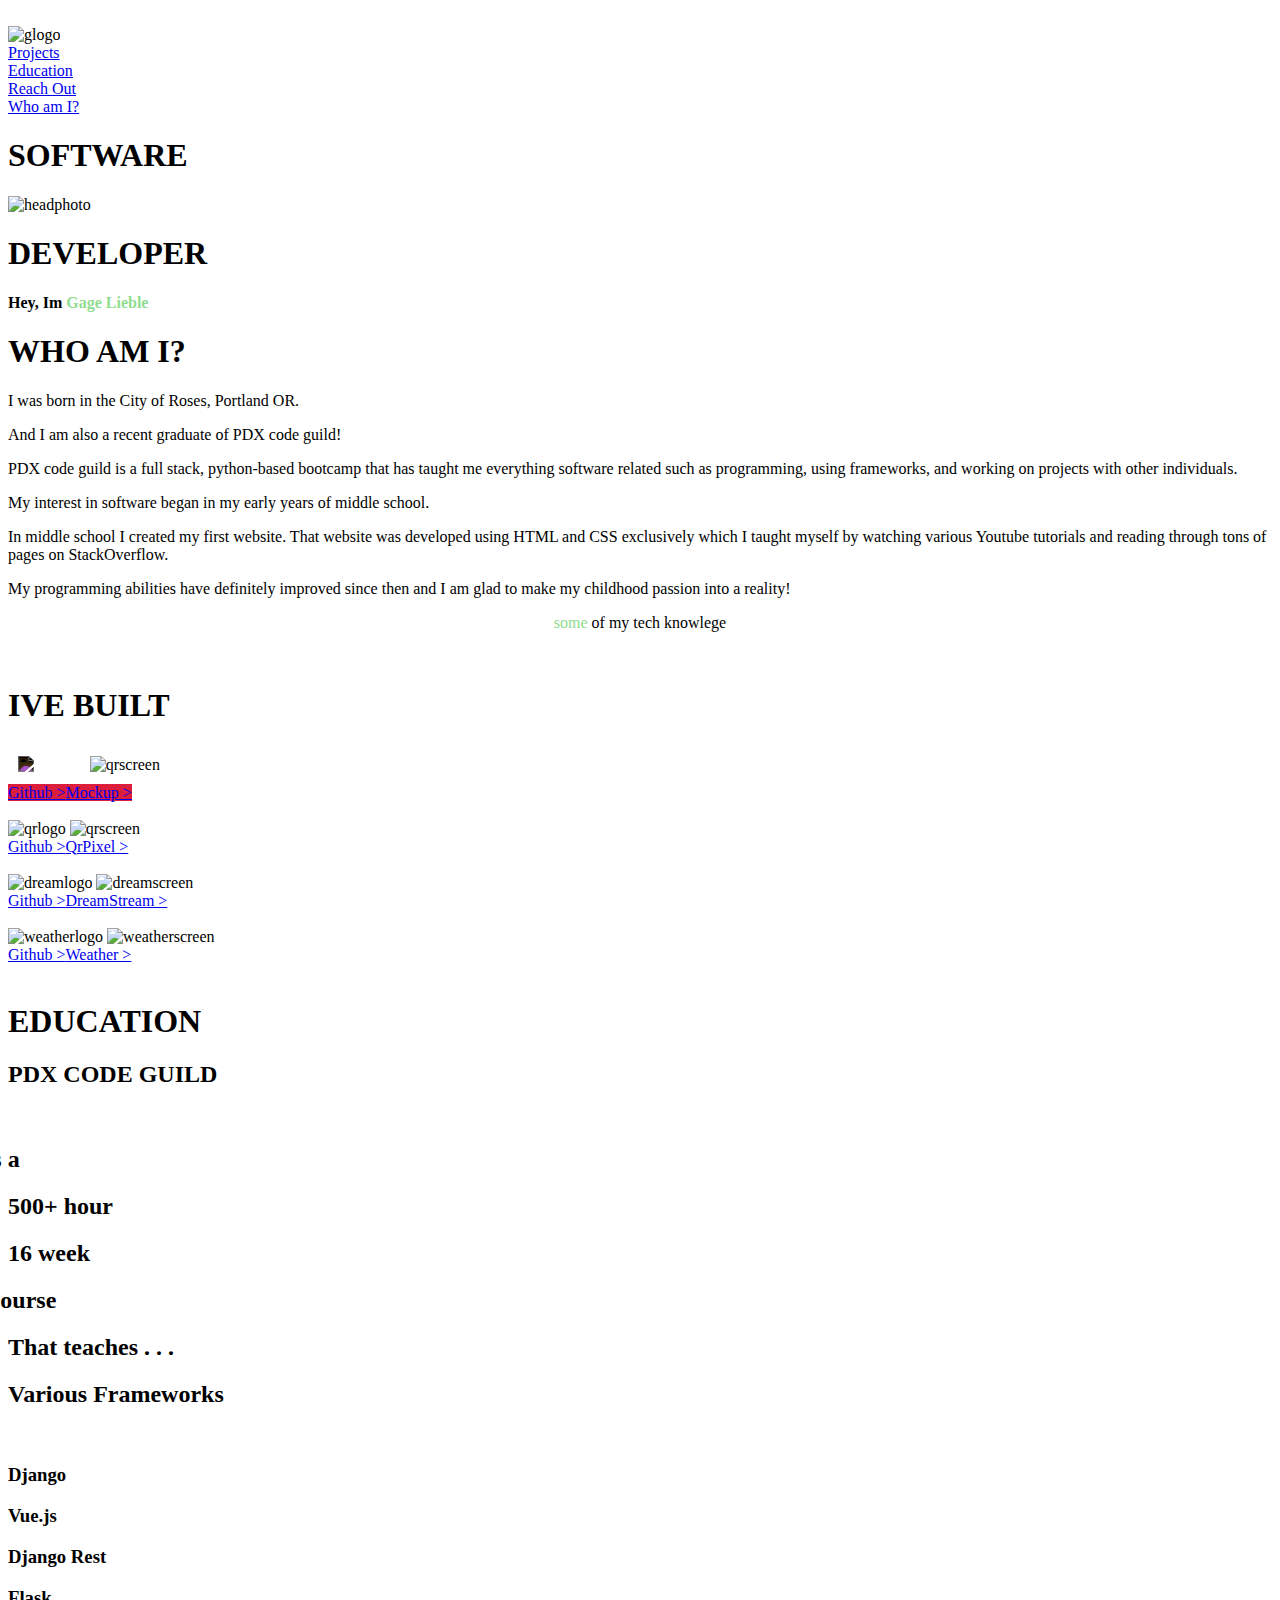
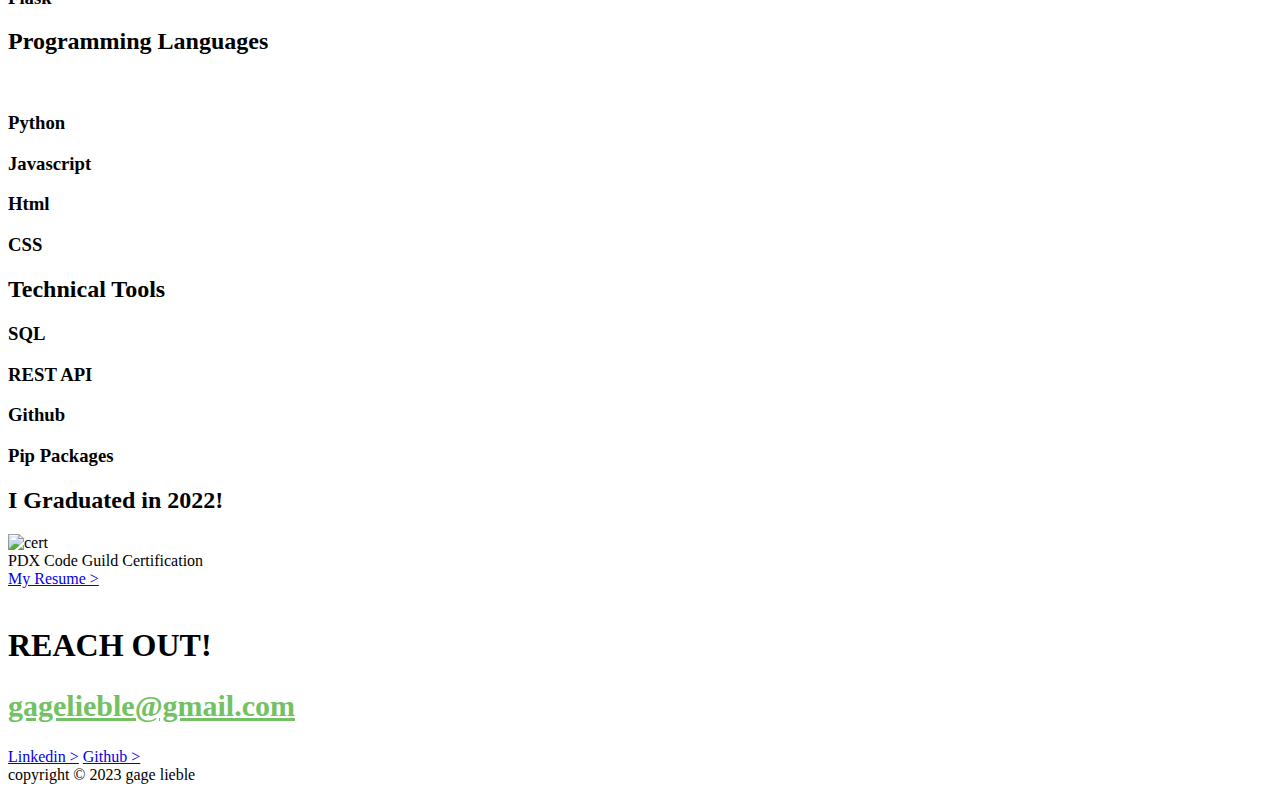
==== index.html @ 9fc354de "changed imgs" ====
<!DOCTYPE html> 
<html lang="en">

<head>
    <script async src="https://www.googletagmanager.com/gtag/js?id=G-3G9YHKMP5Y"></script>
    <script>
        window.dataLayer = window.dataLayer || [];

        function gtag() {
            dataLayer.push(arguments);
        }
        gtag('js', new Date());

        gtag('config', 'G-3G9YHKMP5Y');
    </script>
    <meta name="keywords" content="html, css, javascript, django, flask, gage lieble, pdxcodingguild, pdxcoding, portfolio, web design, web developement, full stack, front end, back end, coding, programming">
    <meta name="oj:type" content="website">
    <meta name="og:title" property="og:title" content="Gage Liebles Webdev Portfolio">
    <meta name="description" content="Hi, my name is Gage Lieble! I am a software developer that has graduated from PDX code guild which is a 400+ hour bootcamp that teaches Javascript, Django, Python, Html, and Css. With these various lanuages, I am able to create the front and back-end sections of websites.">
    <meta charset="UTF-8">
    <meta http-equiv="X-UA-Compatible" content="IE=edge">
    <meta name="viewport" content="width=device-width, initial-scale=1.0">
    <title>Gage Lieble</title>
    <link rel="stylesheet" href="./static/portfolio/css/style.css">
    <script defer src="./static/portfolio/js/main.js"></script>
    <link rel="icon" href="./static/portfolio/imgs/glogodark.svg">
</head>

<!--

                                                                            ///
                                                                          //////
                                                                         ///////
                                                                       .//////. 
                                                                      ///////   
                                                                     ///////    
                                                                    ///////     
                                                                  .///////      
                                             /////////           ////////       
                                           ////////////         ////////        
                                         */////////////        ////////         
                                        //////////////        ////////          
                                       ////// ///////       .////////           
                                      ////// ///////.      /////////.           
                                     ////// ///////,      /////////,            
                                    *///// ///////       //////////        ..   
                                    /////*///////      .//////////       /////  
                                   *////////////      ///////////*      //////  
                                  .////////////      ////////////      //////   
                                  ////////////      ////////////      //////,   
                                  //////////*     .////////////      *//////    
                                 ///////////     ./////////////      //////     
                                 /////////,     ////////*/////      */////      
                                 ////////.    *///////*./////,      //////      
                                ////////,    ////////  //////      */////.      
                               *///////,   /////////  //////*     .//////       
                              .////////  /////////.   //////      //////,       
                             ,///////////////////    //////       //////        
                            .//////////////////     *//////      */////*        
                            /////////////////       //////       //////         
        //,               //////// *//////,        ,//////       //////         
       ////////          ////////                  ///////      //////          
        ///////////,   .///////,                  *//////.      //////          
          ////////////////////.                   ///////       //////          
           ,//////////////////*,                 ,//////,      */////           
             ,/////////////////////////          ///////       //////           
  /*           *//////////   .,/////////////.    ///////       //////           
/////         ////////////           ///////    ///////*      */////.           
  //////..//////////////////.                   ///////       */////.           
   /////////////////. /////////                *///////       //////            
     /////////////      *////////.             *///////      ,//////            
          //*              /////////           ////////      ,/////,            
                             *////////.       .///////        /////             
                                /////////.    *///////                          
                                  ./////////. ,///////       ,////*             
                                      ////////////////      .///////            
                                        */////////////       //////             
                                           //////////                           
                                              *//////                           
                                                                                
                                                                            
    -->

<body>
    <img id="topo-left" src="./static/portfolio/imgs/topoL.svg" alt="">
    <img id="topo-right" src="./static/portfolio/imgs/topoR.svg" alt="">
    <div id="nav-bar">
        <div id="nav-toggle" class="toggle">
            <div id="bar-one" class="togglebar"></div>
            <div id="bar-two" class="togglebar"></div>
        </div>
        <img id="nav-logo" src="./static/portfolio/imgs/glogo.svg" alt="glogo">
    </div>


    <div id="nav-option-wrap">
        <div class="nav-option" id="nav-projects"><a href="javascript:void(0)">Projects</a></div>
        <div class="nav-option" id="nav-education"><a href="javascript:void(0)">Education</a></div>
        <div class="nav-option" id="nav-reachout"><a href="javascript:void(0)">Reach Out</a></div>
        <div class="nav-option" id="nav-about"><a href="javascript:void(0)">Who am I?</a></div>
    </div>


    <div id="intro-wrapper">

        <h1 id="main-word">SOFTWARE</h1>
        <img id="headshot-img" src="./static/portfolio/imgs/gagehead.png" alt="headphoto">
        <h1 id="developer">DEVELOPER</h1>
        <h4 id="myname">Hey, Im <span style="color:rgb(144, 221, 144);">Gage Lieble</span></h4>
    </div>

    <div id="about-wrapper">

        <h1 id="about-head">WHO AM I?</h1>
        <div id="sentences">
            <p>I was born in the City of Roses, Portland OR.</p>
            <p>And I am also a recent graduate of PDX code guild!</p>
            <p>PDX code guild is a full stack, python-based bootcamp that has taught me everything software related such as programming, using frameworks, and working on projects with other individuals.</p>
            <p>My interest in software began in my early years of middle school.</p>
            <p>In middle school I created my first website. That website was developed using HTML and CSS exclusively which I taught myself by watching various Youtube tutorials and reading through tons of pages on StackOverflow.</p>
            <p>My programming abilities have definitely improved since then and I am glad to make my childhood passion into a reality!</p>
            <p style="text-align:center"><span style="color:rgb(144, 221, 144);">some</span> of my tech knowlege</p>

        </div>
    </div>
    <div id="languages"><img src="./static/portfolio/imgs/django.svg" alt="">
        <img src="./static/portfolio/imgs/python.svg" alt="">
        <img src="./static/portfolio/imgs/javascript.svg" alt="">
        <img src="./static/portfolio/imgs/git.svg" alt="">
    </div>

    <h1 id="work-head">IVE BUILT</h1>
    <div id="work-wrapper">
<div>
            <div class="site-wrap">
                <img class="work-logo" style="filter: invert(1); border-color: white; width: 65px; height: 65px; background-color: black; padding: 10px;" src="./static/portfolio/imgs/strxngers.svg" alt="qrlogo">
                <img class="work-img" src="./static/portfolio/imgs/strxngersscreen.JPG" alt="qrscreen">
            </div>
            <div class="work-links"><a style="background-color: #dc1e3d;" href="https://github.com/Gage-Lieble/Strxngers">Github ></a><a style="background-color: #dc1e3d;" href="/strxngers.html">Mockup ></a></div>
            <div id="work-languages">
                <img src="./static/portfolio/imgs/javascript.svg" alt="">
                
            </div>
        </div>
        <div>
            <div class="site-wrap">
                <img class="work-logo" src="./static/portfolio/imgs/qrlogo.svg" alt="qrlogo">
                <img class="work-img" src="./static/portfolio/imgs/qrscreen.JPG" alt="qrscreen">
            </div>
            <div class="work-links"><a class="qr-links" href="https://github.com/Gage-Lieble/QrPixel">Github ></a><a class="qr-links" href="https://qrpixel-gage.herokuapp.com/">QrPixel ></a></div>
            <div id="work-languages">
                <img src="./static/portfolio/imgs/javascript.svg" alt="">
                <img src="./static/portfolio/imgs/django.svg" alt="">
                <img src="./static/portfolio/imgs/python.svg" alt="">
            </div>
        </div>
        <div>
            <div class="site-wrap">
                <img id="dream-logo" class="work-logo" src="./static/portfolio/imgs/dreamstreamlogo.svg" alt="dreamlogo">
                <img class="work-img" src="./static/portfolio/imgs/dreamstreamscreen.JPG" alt="dreamscreen">
            </div>
            <div class="work-links"><a class="dream-links" href="https://github.com/Gage-Lieble/DreamStream">Github ></a><a class="dream-links" href="https://dream-stream-gage.herokuapp.com/">DreamStream ></a></div>
            <div id="work-languages">
                <img src="./static/portfolio/imgs/javascript.svg" alt="">
                <img src="./static/portfolio/imgs/django.svg" alt="">
                <img src="./static/portfolio/imgs/python.svg" alt="">
            </div>
        </div>

        <div>
            <div class="site-wrap">
                <img id="weather-logo" class="work-logo" src="./static/portfolio/imgs/weatherlogo.svg" alt="weatherlogo">
                <img class="work-img" src="./static/portfolio/imgs/weatherscreen.JPG" alt="weatherscreen">
            </div>
            <div class="work-links"><a class="weather-links" href="https://github.com/Gage-Lieble/APIweatherapp">Github ></a><a class="weather-links" href="https://simple-weather-gage.herokuapp.com/">Weather ></a></div>
            <div id="work-languages">
                <img src="./static/portfolio/imgs/django.svg" alt="">
                <img src="./static/portfolio/imgs/python.svg" alt="">
            </div>
        </div>
    </div>





    <div id="education-wrapper">
        <h1 id="edu-head">EDUCATION</h1>
        <h2 id="pdxcode-title">PDX CODE GUILD <img id="guild-logo" src="./static/portfolio/imgs/guildlogo.svg" alt=""></h2>
        <div id="clock-section">

            <div id="clock-outline"><img src="./static/portfolio/imgs/clockdots.svg" alt=""><span id="mid-circle"></span><span id="hour-hand"></span><span id="min-hand"></span><span id="sec-hand"></span></div>
            <div id="time-tags">
                <h2 style='margin-left: -25px;' class="edu-taglines">Is a</h2>
                <h2 class="edu-taglines">500+ hour</h2>
                <h2 class="edu-taglines">16 week</h2>
                <h2 style='margin-left: -25px;' class="edu-taglines">Course</h2>
            </div>
        </div>
        <div id="teaches-section">
            <h2 class="edu-taglines">That teaches . . .</h2>

            <div class="teachsub-section">
                <h2 class="edu-taglines">Various Frameworks</h2>
                <div id="frameworklogo-wrap">
                    <img src="./static/portfolio/imgs/frameworklogos.svg" alt="">
                </div>
                <h3 class="frameworks">Django</h3>
                <h3 class="frameworks">Vue.js</h3>
                <h3 class="frameworks">Django Rest</h3>
                <h3 class="frameworks">Flask</h3>

            </div>

            <div class="teachsub-section align-start">
                <h2 class="edu-taglines">Programming Languages</h2>
                <div id="programminglogo-wrap">
                    <img src="./static/portfolio/imgs/programminglogos.svg" alt="">
                </div>
                <h3 class="frameworks">Python</h3>
                <h3 class="frameworks">Javascript</h3>
                <h3 class="frameworks">Html</h3>
                <h3 class="frameworks">CSS</h3>
            </div>

            <div class="teachsub-section" id="tech-tools">
                <h2 class="edu-taglines">Technical Tools</h2>
                <h3 class="frameworks">SQL</h3>
                <h3 class="frameworks">REST API</h3>
                <h3 class="frameworks">Github</h3>
                <h3 class="frameworks">Pip Packages</h3>

            </div>

        </div>
    </div>

    <div id="graduated-section">
        <h2 id="grad-title">I Graduated in 2022!</h2>
        <img id="cert-img" src="./static/portfolio/imgs/cert.JPG" alt="cert">
        <div id="cert-title">PDX Code Guild Certification</div>
        <a id="resume-link" href="./static/portfolio/imgs/GageLiebleSoftwareResume.pdf">My Resume ></a>

    </div>

    <div id="reachout-section">
        <img id="topo-reach-left" src="./static/portfolio/imgs/topoL.svg" alt="">
        <img id="topo-reach-right" src="./static/portfolio/imgs/topoR.svg" alt="">
        <h1>REACH OUT!</h1>
        <h2 style="font-size:30px"> <a href="mailto:gagelieble@gmail.com" style="color:#72C162">gagelieble@gmail.com</a> </h2>
        <div id="reach-links">

            <a class='reach-btns' href="https://www.linkedin.com/in/gage-lieble-954076229">Linkedin ></a>

            <a class='reach-btns' href="https://github.com/Gage-Lieble">Github ></a>
        </div>
    </div>

    <div id="footer-wrap">
        copyright &copy; 2023 gage lieble
    </div>
</body>

</html>
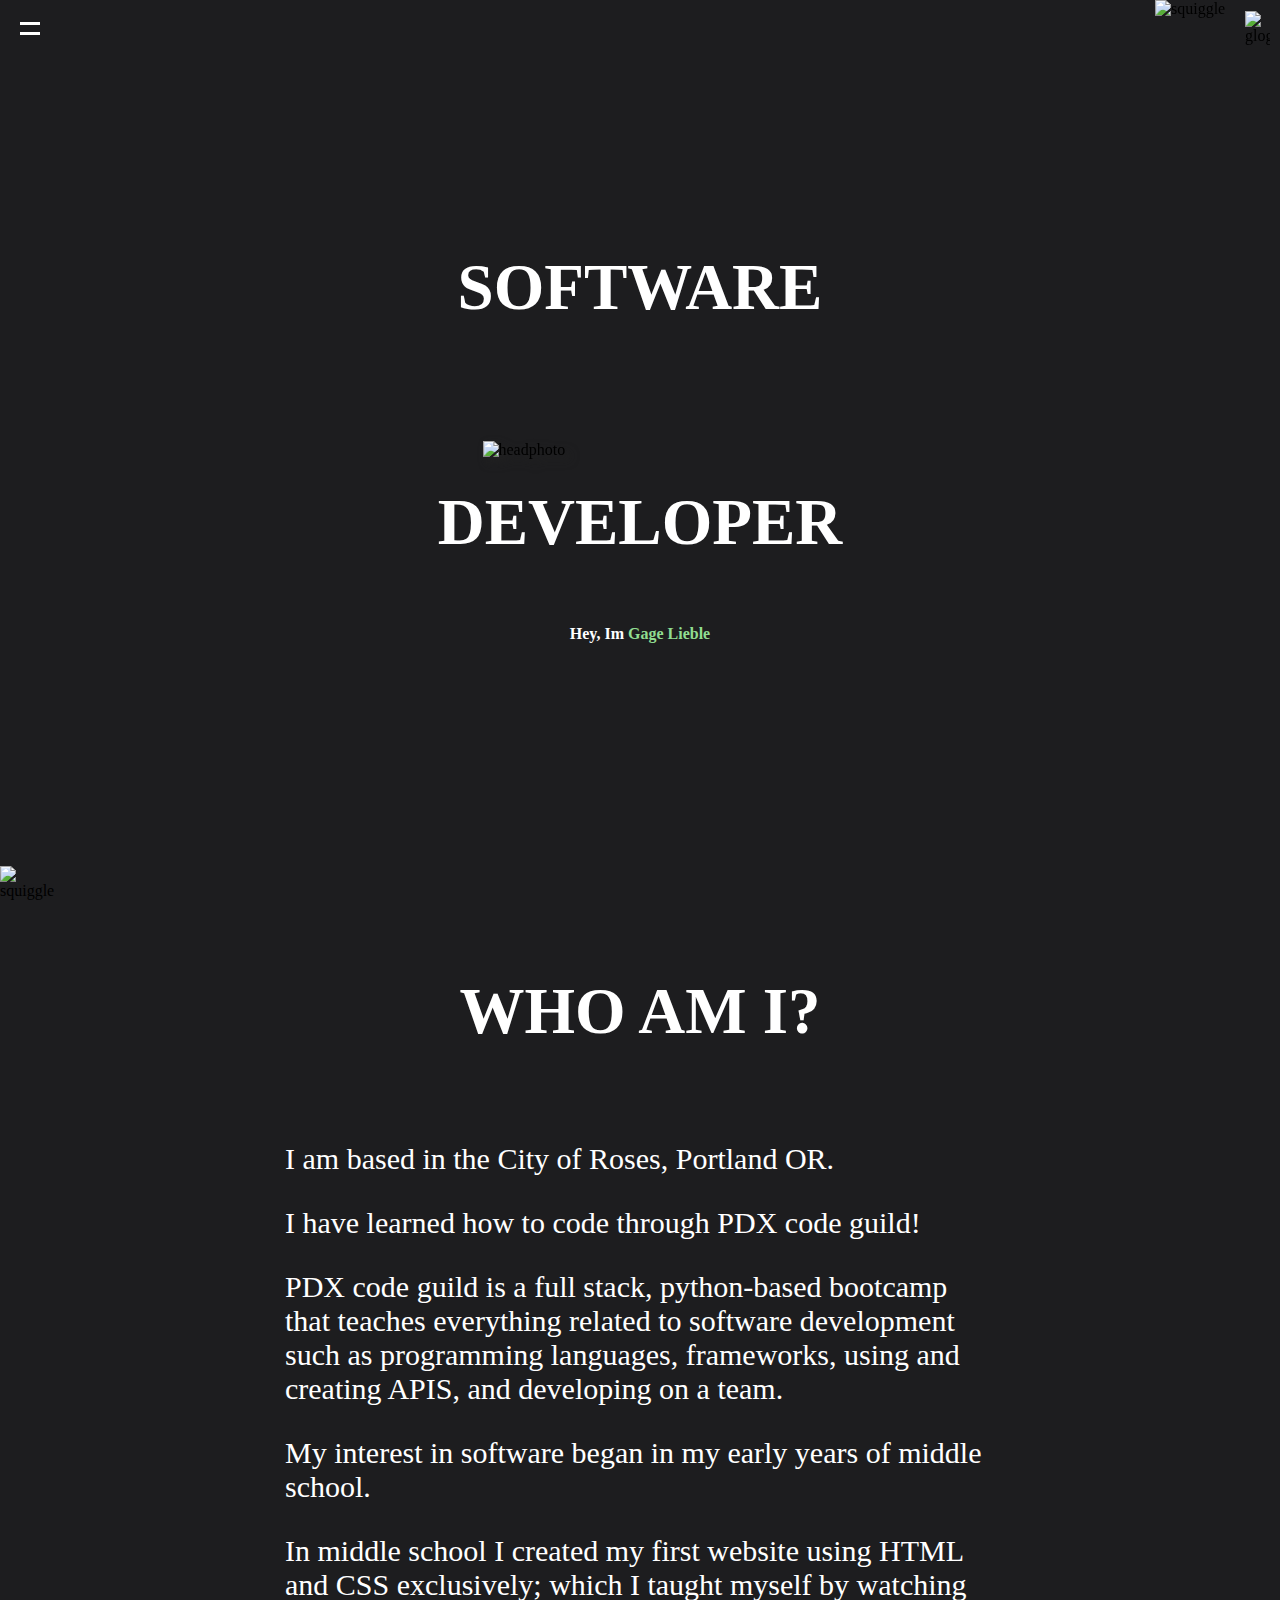
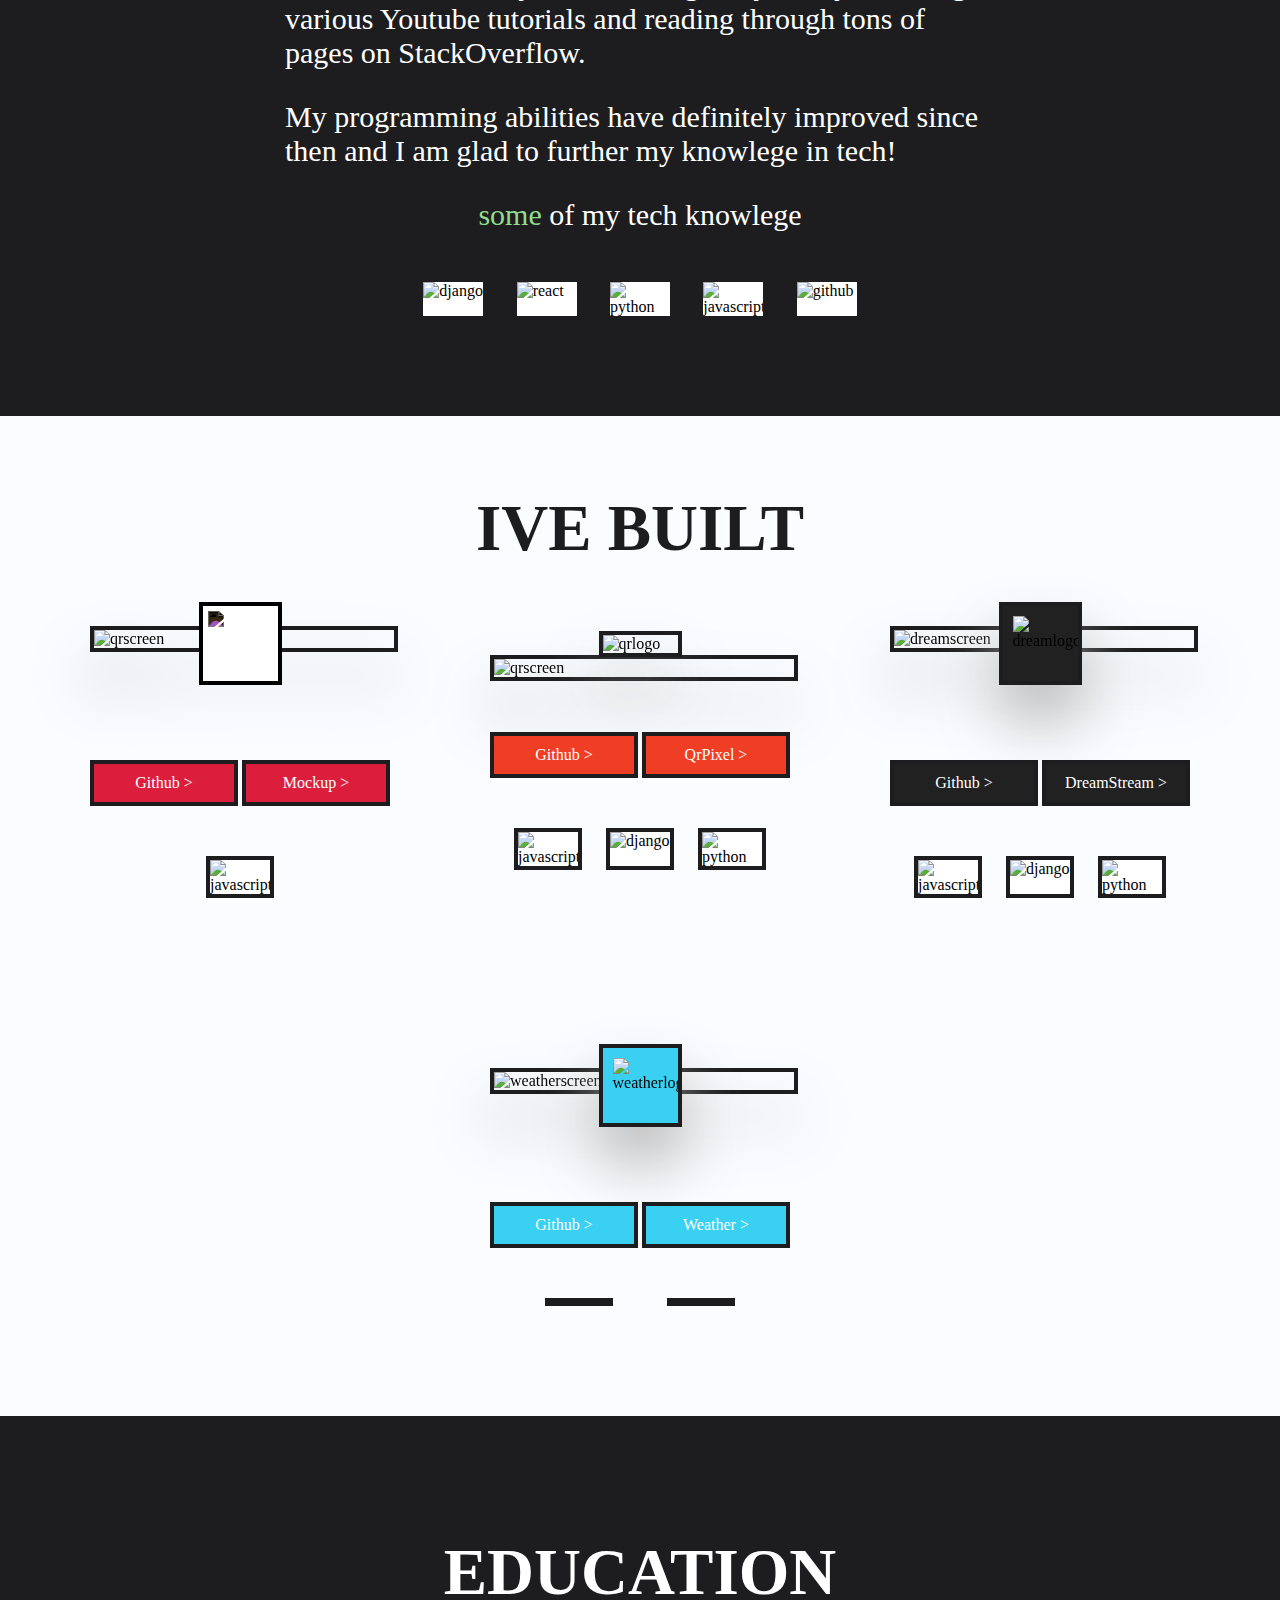
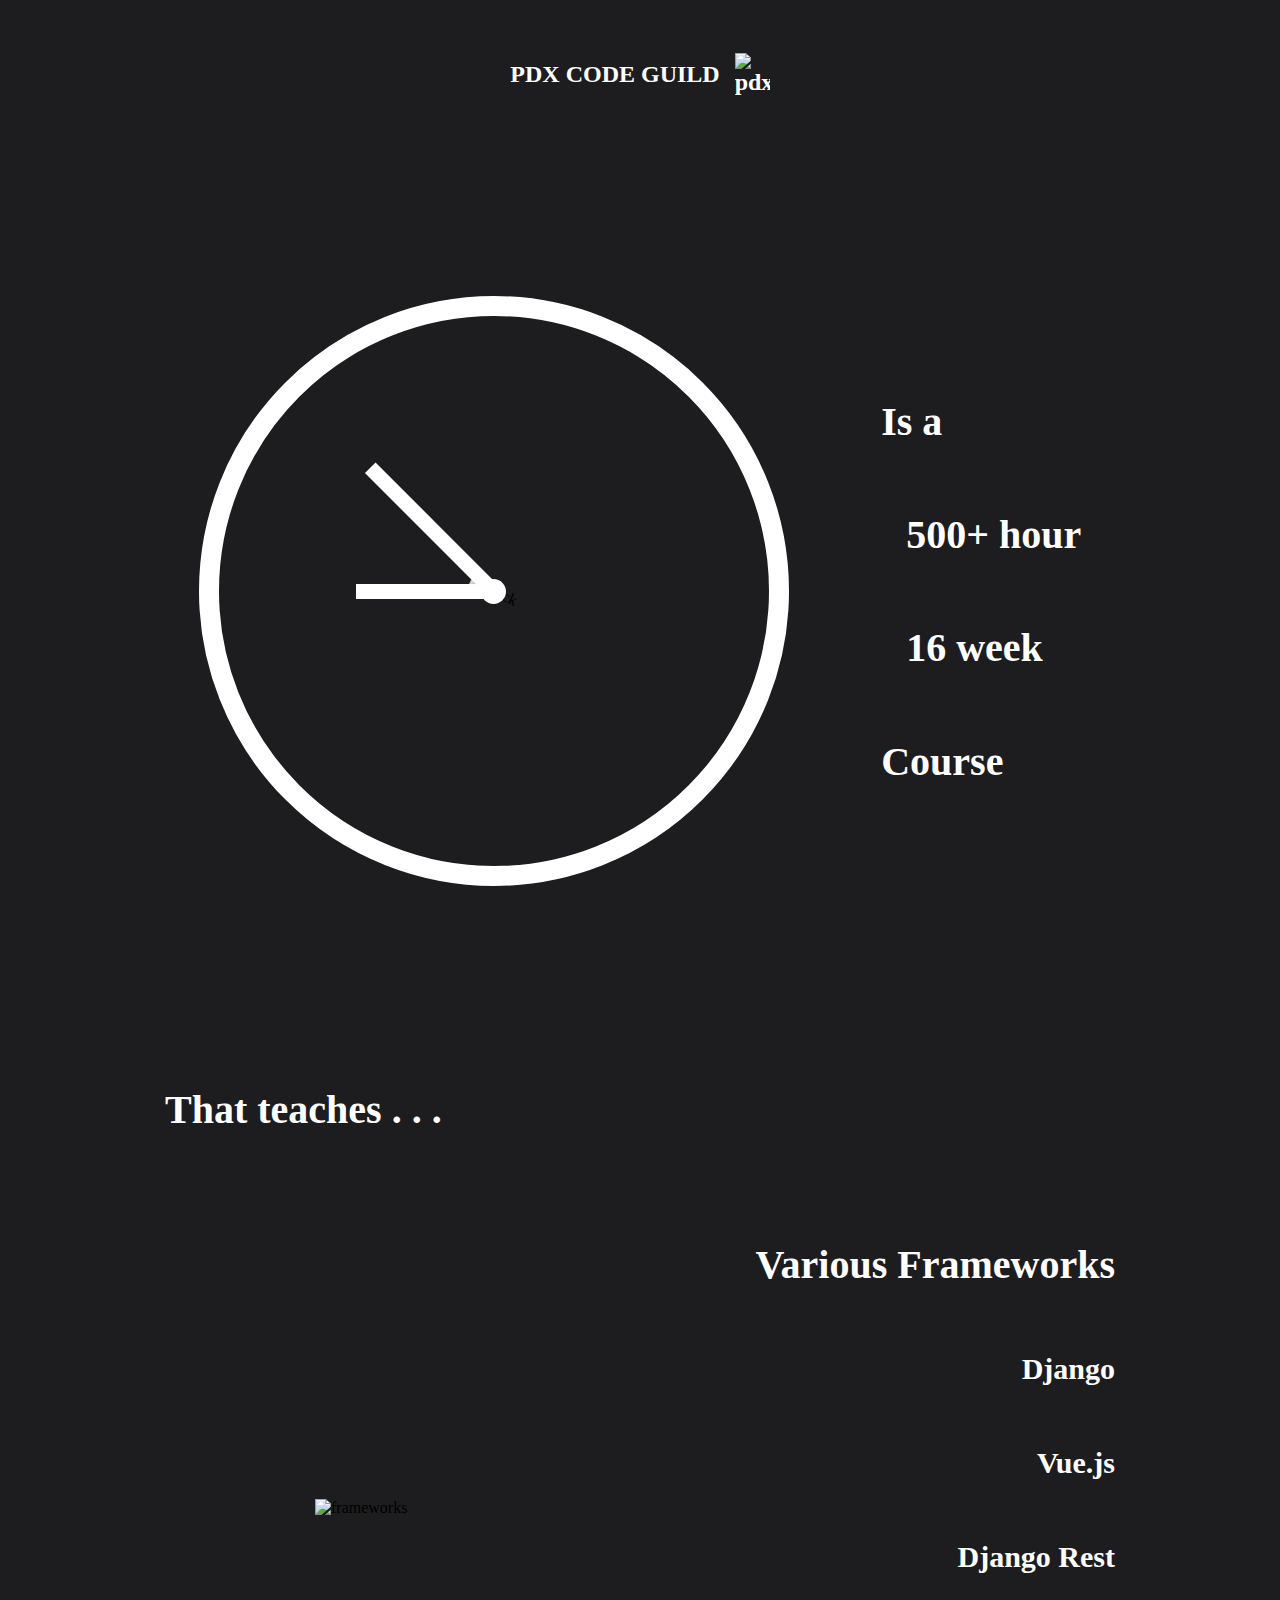
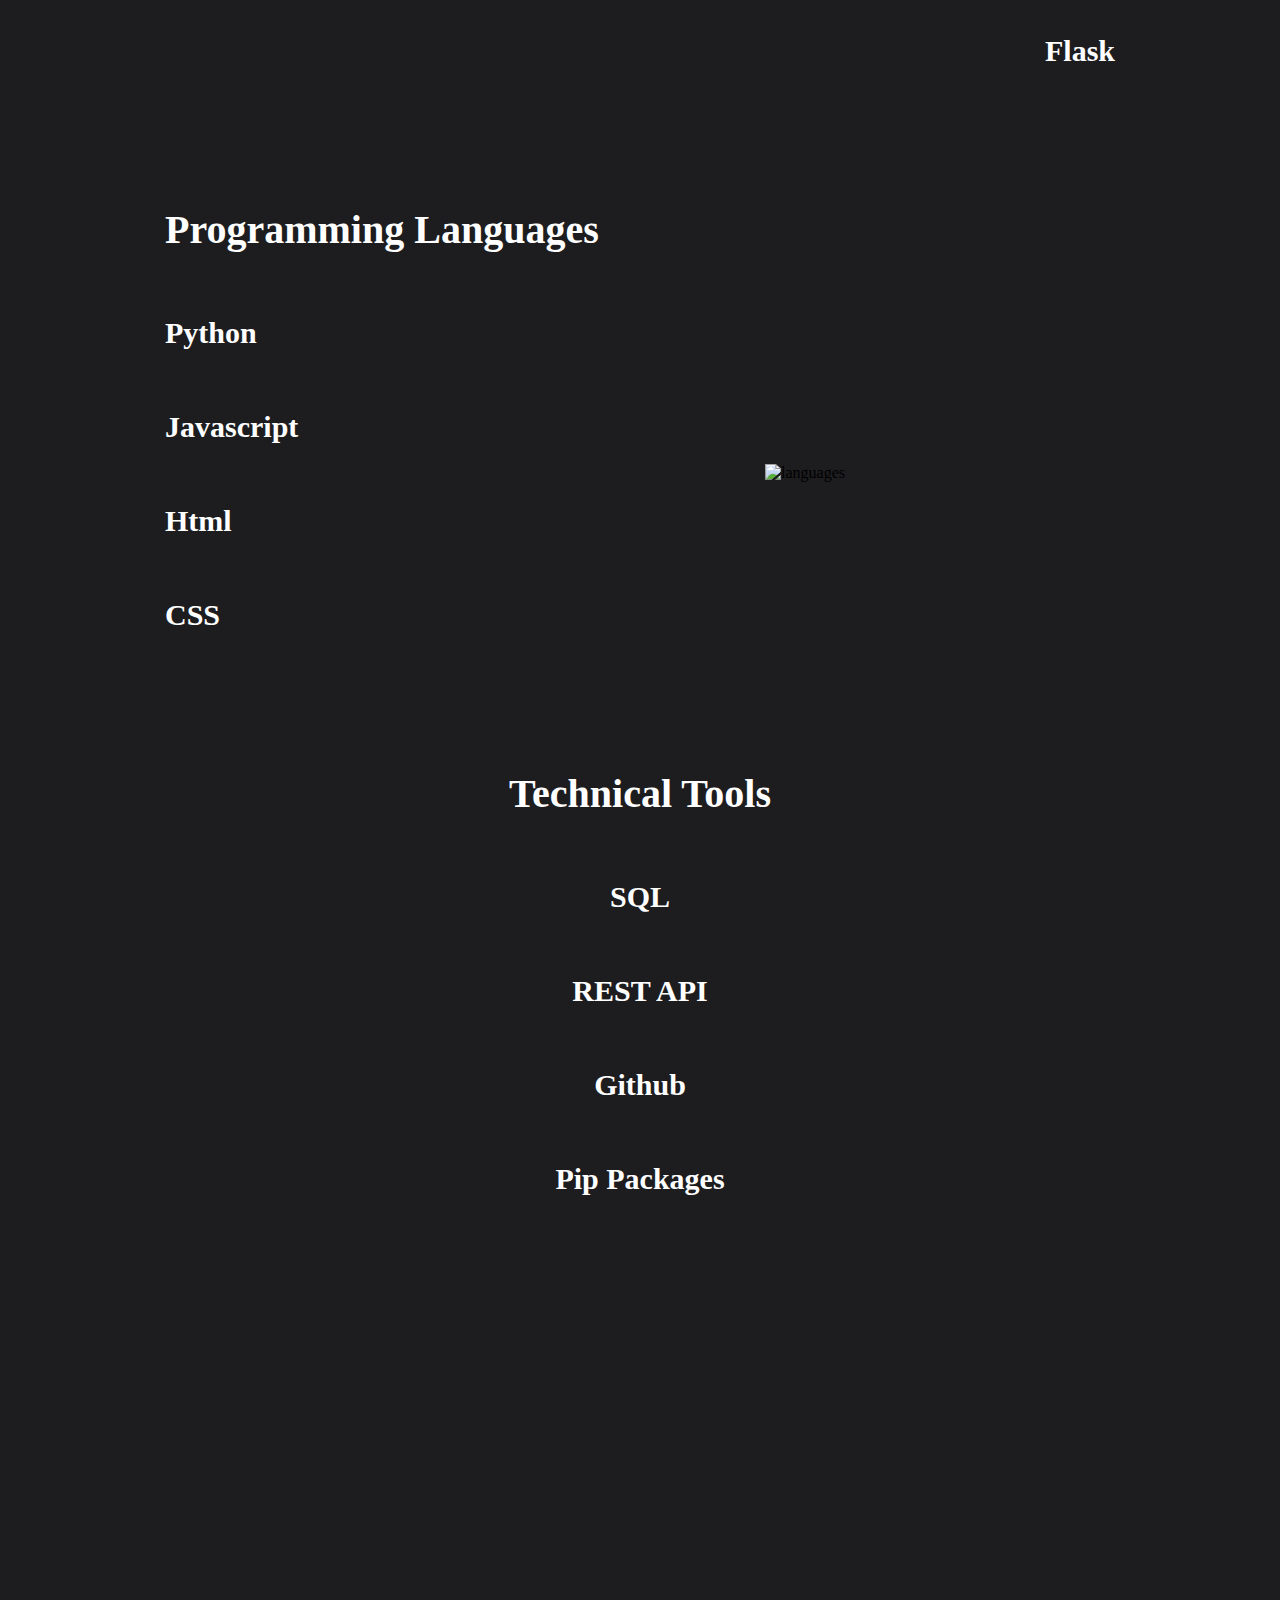
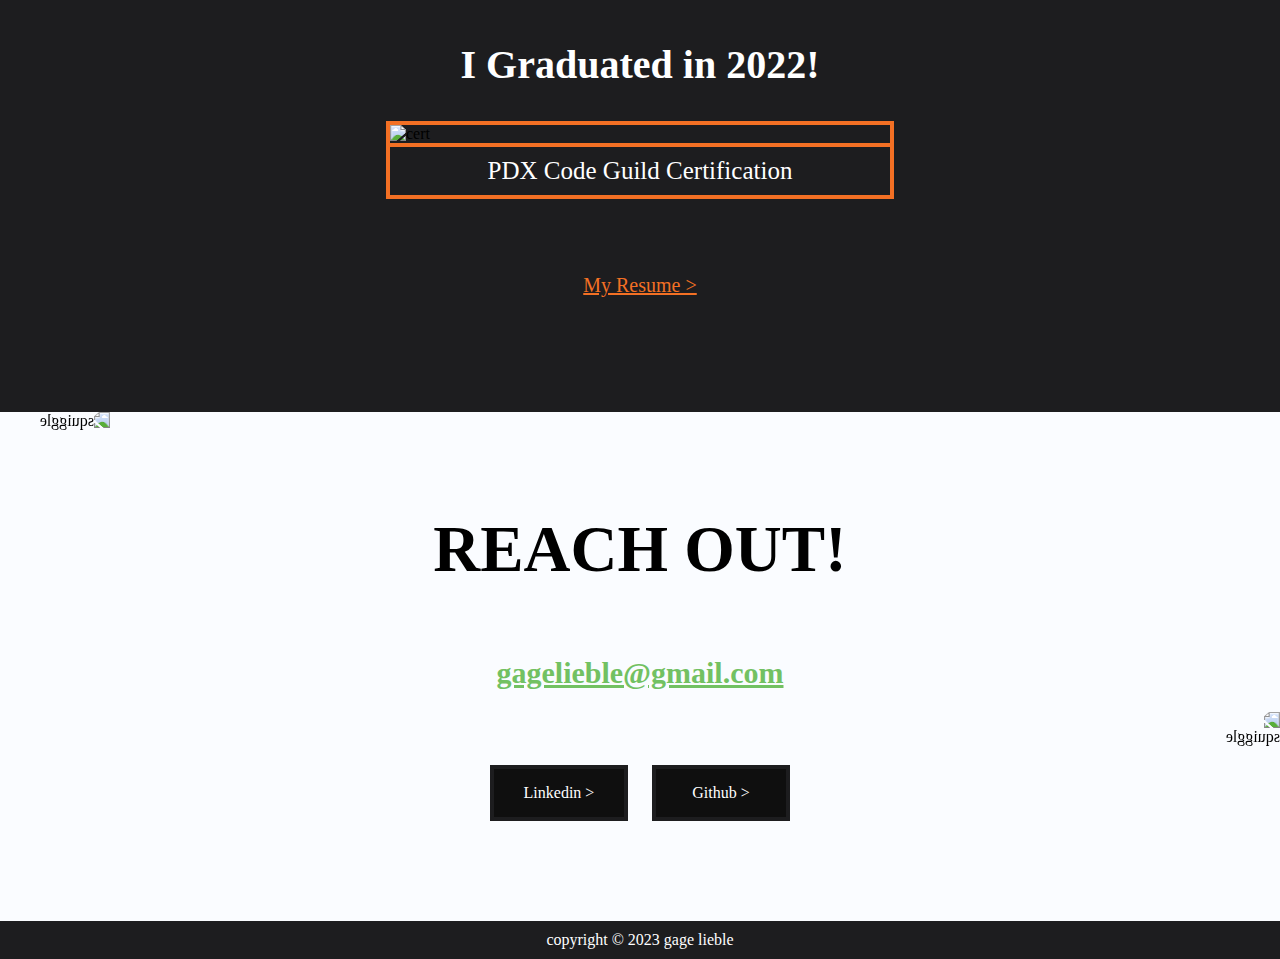
==== commit f6a98122: "Added loading functions" ====
--- a/index.html
+++ b/index.html
@@ -82,8 +82,8 @@
     -->
 
 <body>
-    <img id="topo-left" src="./static/portfolio/imgs/topoL.svg" alt="">
-    <img id="topo-right" src="./static/portfolio/imgs/topoR.svg" alt="">
+    <img id="topo-left" src="./static/portfolio/imgs/topoL.svg" alt="squiggle">
+    <img id="topo-right" src="./static/portfolio/imgs/topoR.svg" alt="squiggle">
     <div id="nav-bar">
         <div id="nav-toggle" class="toggle">
             <div id="bar-one" class="togglebar"></div>
@@ -110,74 +110,79 @@
     </div>
 
     <div id="about-wrapper">
-
+        <div id="loading-wrap" style="display: none;">
+            <img src="./static/portfolio/imgs/loader.gif" id="loader-icon">
+            <h3 id="loading-text">Loading project...</h3>
+            
+        </div>
         <h1 id="about-head">WHO AM I?</h1>
         <div id="sentences">
-            <p>I was born in the City of Roses, Portland OR.</p>
-            <p>And I am also a recent graduate of PDX code guild!</p>
-            <p>PDX code guild is a full stack, python-based bootcamp that has taught me everything software related such as programming, using frameworks, and working on projects with other individuals.</p>
+            <p>I am based in the City of Roses, Portland OR.</p>
+            <p>I have learned how to code through PDX code guild!</p>
+            <p>PDX code guild is a full stack, python-based bootcamp that teaches everything related to software development such as programming languages, frameworks, using and creating APIS, and developing on a team.</p>
             <p>My interest in software began in my early years of middle school.</p>
-            <p>In middle school I created my first website. That website was developed using HTML and CSS exclusively which I taught myself by watching various Youtube tutorials and reading through tons of pages on StackOverflow.</p>
-            <p>My programming abilities have definitely improved since then and I am glad to make my childhood passion into a reality!</p>
+            <p>In middle school I created my first website using HTML and CSS exclusively; which I taught myself by watching various Youtube tutorials and reading through tons of pages on StackOverflow.</p>
+            <p>My programming abilities have definitely improved since then and I am glad to further my knowlege in tech!</p>
             <p style="text-align:center"><span style="color:rgb(144, 221, 144);">some</span> of my tech knowlege</p>
-
-        </div>
-    </div>
-    <div id="languages"><img src="./static/portfolio/imgs/django.svg" alt="">
-        <img src="./static/portfolio/imgs/python.svg" alt="">
-        <img src="./static/portfolio/imgs/javascript.svg" alt="">
-        <img src="./static/portfolio/imgs/git.svg" alt="">
+        </div>
+    </div>
+    <div id="languages">
+        <img src="./static/portfolio/imgs/django.svg" alt="django">
+        <img src="./static/portfolio/imgs/react.svg" alt="react">
+        <img src="./static/portfolio/imgs/python.svg" alt="python">
+        <img src="./static/portfolio/imgs/javascript.svg" alt="javascript">
+        <img src="./static/portfolio/imgs/git.svg" alt="github">
     </div>
 
     <h1 id="work-head">IVE BUILT</h1>
     <div id="work-wrapper">
 <div>
             <div class="site-wrap">
-                <img class="work-logo" style="filter: invert(1); border-color: white; width: 65px; height: 65px; background-color: black; padding: 10px;" src="./static/portfolio/imgs/strxngers.svg" alt="qrlogo">
                 <img class="work-img" src="./static/portfolio/imgs/strxngersscreen.JPG" alt="qrscreen">
-            </div>
-            <div class="work-links"><a style="background-color: #dc1e3d;" href="https://github.com/Gage-Lieble/Strxngers">Github ></a><a style="background-color: #dc1e3d;" href="/strxngers.html">Mockup ></a></div>
-            <div id="work-languages">
-                <img src="./static/portfolio/imgs/javascript.svg" alt="">
+                <img class="work-logo" id="strxnger-logo" src="./static/portfolio/imgs/strxngers.svg" alt="qrlogo">
+            </div>
+            <div class="work-links"><a style="background-color: #dc1e3d;" href="https://github.com/Gage-Lieble/Strxngers">Github ></a><a style="background-color: #dc1e3d;" href="/strxngers.html" onclick="displayLoader('Strxngers')">Mockup ></a></div>
+            <div id="work-languages">
+                <img src="./static/portfolio/imgs/javascript.svg" alt="javascript">
                 
             </div>
         </div>
         <div>
             <div class="site-wrap">
+                <img class="work-img" src="./static/portfolio/imgs/qrscreen.JPG" alt="qrscreen">
                 <img class="work-logo" src="./static/portfolio/imgs/qrlogo.svg" alt="qrlogo">
-                <img class="work-img" src="./static/portfolio/imgs/qrscreen.JPG" alt="qrscreen">
-            </div>
-            <div class="work-links"><a class="qr-links" href="https://github.com/Gage-Lieble/QrPixel">Github ></a><a class="qr-links" href="https://qrpixel-gage.herokuapp.com/">QrPixel ></a></div>
-            <div id="work-languages">
-                <img src="./static/portfolio/imgs/javascript.svg" alt="">
+            </div>
+            <div class="work-links"><a class="qr-links" href="https://github.com/Gage-Lieble/QrPixel">Github ></a><a class="qr-links" href="https://qrpixel-gage.herokuapp.com/" onclick="displayLoader('QrPixel')">QrPixel ></a></div>
+            <div id="work-languages">
+                <img src="./static/portfolio/imgs/javascript.svg" alt="javascript">
+                <img src="./static/portfolio/imgs/django.svg" alt="django">
+                <img src="./static/portfolio/imgs/python.svg" alt="python">
+            </div>
+        </div>
+        <div>
+            <div class="site-wrap">
+                <img class="work-img" src="./static/portfolio/imgs/dreamstreamscreen.JPG" alt="dreamscreen">
+                <img id="dream-logo" class="work-logo" src="./static/portfolio/imgs/dreamstreamlogo.svg" alt="dreamlogo">
+            </div>
+            <div class="work-links"><a class="dream-links" href="https://github.com/Gage-Lieble/DreamStream">Github ></a><a class="dream-links" href="https://dream-stream-gage.herokuapp.com/" onclick="displayLoader('Dreamstream')">DreamStream ></a></div>
+            <div id="work-languages">
+                <img src="./static/portfolio/imgs/javascript.svg" alt="javascript">
+                <img src="./static/portfolio/imgs/django.svg" alt="django">
+                <img src="./static/portfolio/imgs/python.svg" alt="python">
+            </div>
+        </div>
+
+        <div>
+            <div class="site-wrap">
+                <img class="work-img" src="./static/portfolio/imgs/weatherscreen.JPG" alt="weatherscreen">
+                <img id="weather-logo" class="work-logo" src="./static/portfolio/imgs/weatherlogo.svg" alt="weatherlogo">
+            </div>
+            <div class="work-links"><a class="weather-links" href="https://github.com/Gage-Lieble/APIweatherapp">Github ></a><a class="weather-links" href="https://simple-weather-gage.herokuapp.com/" onclick="displayLoader('Weather')">Weather ></a></div>
+            <div id="work-languages">
                 <img src="./static/portfolio/imgs/django.svg" alt="">
                 <img src="./static/portfolio/imgs/python.svg" alt="">
             </div>
         </div>
-        <div>
-            <div class="site-wrap">
-                <img id="dream-logo" class="work-logo" src="./static/portfolio/imgs/dreamstreamlogo.svg" alt="dreamlogo">
-                <img class="work-img" src="./static/portfolio/imgs/dreamstreamscreen.JPG" alt="dreamscreen">
-            </div>
-            <div class="work-links"><a class="dream-links" href="https://github.com/Gage-Lieble/DreamStream">Github ></a><a class="dream-links" href="https://dream-stream-gage.herokuapp.com/">DreamStream ></a></div>
-            <div id="work-languages">
-                <img src="./static/portfolio/imgs/javascript.svg" alt="">
-                <img src="./static/portfolio/imgs/django.svg" alt="">
-                <img src="./static/portfolio/imgs/python.svg" alt="">
-            </div>
-        </div>
-
-        <div>
-            <div class="site-wrap">
-                <img id="weather-logo" class="work-logo" src="./static/portfolio/imgs/weatherlogo.svg" alt="weatherlogo">
-                <img class="work-img" src="./static/portfolio/imgs/weatherscreen.JPG" alt="weatherscreen">
-            </div>
-            <div class="work-links"><a class="weather-links" href="https://github.com/Gage-Lieble/APIweatherapp">Github ></a><a class="weather-links" href="https://simple-weather-gage.herokuapp.com/">Weather ></a></div>
-            <div id="work-languages">
-                <img src="./static/portfolio/imgs/django.svg" alt="">
-                <img src="./static/portfolio/imgs/python.svg" alt="">
-            </div>
-        </div>
     </div>
 
 
@@ -186,10 +191,10 @@
 
     <div id="education-wrapper">
         <h1 id="edu-head">EDUCATION</h1>
-        <h2 id="pdxcode-title">PDX CODE GUILD <img id="guild-logo" src="./static/portfolio/imgs/guildlogo.svg" alt=""></h2>
+        <h2 id="pdxcode-title">PDX CODE GUILD <img id="guild-logo" src="./static/portfolio/imgs/guildlogo.svg" alt="pdxcodeguild"></h2>
         <div id="clock-section">
 
-            <div id="clock-outline"><img src="./static/portfolio/imgs/clockdots.svg" alt=""><span id="mid-circle"></span><span id="hour-hand"></span><span id="min-hand"></span><span id="sec-hand"></span></div>
+            <div id="clock-outline"><img src="./static/portfolio/imgs/clockdots.svg" alt="clock"><span id="mid-circle"></span><span id="hour-hand"></span><span id="min-hand"></span><span id="sec-hand"></span></div>
             <div id="time-tags">
                 <h2 style='margin-left: -25px;' class="edu-taglines">Is a</h2>
                 <h2 class="edu-taglines">500+ hour</h2>
@@ -203,7 +208,7 @@
             <div class="teachsub-section">
                 <h2 class="edu-taglines">Various Frameworks</h2>
                 <div id="frameworklogo-wrap">
-                    <img src="./static/portfolio/imgs/frameworklogos.svg" alt="">
+                    <img src="./static/portfolio/imgs/frameworklogos.svg" alt="frameworks">
                 </div>
                 <h3 class="frameworks">Django</h3>
                 <h3 class="frameworks">Vue.js</h3>
@@ -215,7 +220,7 @@
             <div class="teachsub-section align-start">
                 <h2 class="edu-taglines">Programming Languages</h2>
                 <div id="programminglogo-wrap">
-                    <img src="./static/portfolio/imgs/programminglogos.svg" alt="">
+                    <img src="./static/portfolio/imgs/programminglogos.svg" alt="languages">
                 </div>
                 <h3 class="frameworks">Python</h3>
                 <h3 class="frameworks">Javascript</h3>
@@ -244,8 +249,8 @@
     </div>
 
     <div id="reachout-section">
-        <img id="topo-reach-left" src="./static/portfolio/imgs/topoL.svg" alt="">
-        <img id="topo-reach-right" src="./static/portfolio/imgs/topoR.svg" alt="">
+        <img id="topo-reach-left" src="./static/portfolio/imgs/topoL.svg" alt="squiggle">
+        <img id="topo-reach-right" src="./static/portfolio/imgs/topoR.svg" alt="squiggle">
         <h1>REACH OUT!</h1>
         <h2 style="font-size:30px"> <a href="mailto:gagelieble@gmail.com" style="color:#72C162">gagelieble@gmail.com</a> </h2>
         <div id="reach-links">
--- a/static/portfolio/css/style.css
+++ b/static/portfolio/css/style.css
@@ -0,0 +1,838 @@
+body {
+    background-color: rgb(29, 29, 31);
+    margin: 0px;
+    font-family: Visby;
+    overflow-x: hidden;
+}
+
+::selection {
+    background-color: rgb(144, 221, 144);
+    color: #212121;
+}
+
+body::-webkit-scrollbar {
+    width: 0px;
+}
+
+html {
+    overflow-x: hidden;
+    font-family: Visby;
+}
+
+h1 {
+    font-size: 50px;
+}
+
+
+/* TOPO */
+
+#topo-left {
+    position: absolute;
+    width: 125px;
+    right: 0;
+    z-index: 101;
+}
+
+#topo-right {
+    position: absolute;
+    width: 70px;
+    bottom: 0;
+    left: 0;
+}
+
+.topogone {
+    display: none;
+}
+
+
+/* NAV */
+
+#nav-bar {
+    background-color: rgb(29, 29, 31, .5);
+    backdrop-filter: blur(5px);
+    -webkit-backdrop-filter: blur(5px);
+    -moz-backdrop-filter: blur(5px);
+    -ms-backdrop-filter: blur(5px);
+    display: flex;
+    justify-content: space-between;
+    align-items: center;
+    padding: 10px;
+    position: fixed;
+    height: 35px;
+    z-index: 100;
+    width: 100vw;
+}
+
+.bgblur-white {
+    background-color: rgba(250, 252, 255, .5) !important;
+    backdrop-filter: blur(5px);
+    -webkit-backdrop-filter: blur(5px);
+    -moz-backdrop-filter: blur(5px);
+    -ms-backdrop-filter: blur(5px);
+}
+
+.navcolorchange>div {
+    background-color: rgb(29, 29, 31);
+}
+
+.logocolorchange {
+    fill: rgb(29, 29, 31) !important;
+}
+
+#nav-logo {
+    width: 25px;
+    padding-right: 20px;
+}
+
+.togglebar {
+    width: 20px;
+    height: 3px;
+    background-color: white;
+    margin-top: 7px;
+}
+
+#nav-toggle {
+    padding: 5px 10px 10px 10px;
+}
+
+#nav-toggle:hover {
+    cursor: pointer;
+}
+
+#nav-option-wrap {
+    display: flex;
+    flex-direction: column;
+    align-items: center;
+    justify-content: space-evenly;
+    background-color: rgb(29, 29, 31);
+    position: fixed;
+    width: 100%;
+    z-index: 15;
+    height: 100vh;
+    opacity: 0;
+    display: block;
+    padding-top: 100px;
+    transition: opacity .25s ease-in-out;
+    pointer-events: none;
+}
+
+#nav-option-wrap.fade {
+    opacity: 1;
+    z-index: 15;
+    pointer-events: all;
+}
+
+#nav-option-wrap.light-options {
+    background-color: rgb(250, 252, 255);
+}
+
+#nav-option-wrap.light-options>.nav-option>a {
+    color: rgb(29, 29, 31);
+}
+
+#nav-option-wrap.light-options>.nav-option>a:hover {
+    color: rgb(120, 120, 130);
+}
+
+#nav-option-wrap[class=""] {
+    z-index: -500;
+}
+
+.nav-option {
+    text-align: center;
+    color: white;
+    padding: 15px;
+}
+
+.nav-option>a:hover {
+    color: rgb(205, 205, 205);
+}
+
+.nav-option.closedlink {
+    pointer-events: none;
+}
+
+.nav-option>a {
+    color: white;
+    text-decoration: none;
+}
+
+.toggle.active>#bar-one {
+    transform: translateY(5px) rotate(45deg);
+    transition: .4s ease;
+}
+
+.toggle.active>#bar-two {
+    transform: translateY(-5px) rotate(-45deg);
+    transition: .4s ease;
+}
+
+
+/* TOP INTRO */
+
+#intro-wrapper {
+    display: flex;
+    flex-direction: column;
+    align-items: center;
+    justify-content: center;
+    height: 100vh;
+}
+
+#main-word {
+    color: white;
+    font-family: Visby;
+    position: absolute;
+    padding-bottom: 325px;
+    text-align: center;
+}
+
+#headshot-img {
+    position: absolute;
+    width: 315px;
+    filter: drop-shadow(5px 5px 5px #212121);
+    animation: headshotBob 5s linear infinite;
+}
+
+@keyframes headshotBob {
+    0% {
+        transform: translateY(0px);
+    }
+    50% {
+        transform: translateY(8px);
+    }
+    100% {
+        transform: translateY(0px);
+    }
+}
+
+#developer {
+    color: white;
+    z-index: 10;
+    font-family: Visby;
+    margin-top: 250px;
+}
+
+#myname {
+    color: white;
+}
+
+
+/* ABOUT */
+
+#about-wrapper {
+    padding-top: 75px;
+    display: flex;
+    flex-direction: column;
+    align-items: center;
+}
+
+#about-head {
+    font-size: 45px;
+    color: white;
+}
+
+#sentences {
+    color: white;
+    /* text-align: center; */
+    padding: 20px;
+    font-size: 20px;
+}
+
+#languages {
+    display: flex;
+    justify-content: space-evenly;
+}
+
+#languages>img {
+    background-color: white;
+    width: 60px;
+}
+
+
+/* Work */
+
+#work-wrapper {
+    display: flex;
+    align-items: center;
+    flex-direction: column;
+    background-color: rgb(250, 252, 255);
+}
+
+#work-head {
+    color: rgb(29, 29, 31);
+    background-color: rgb(250, 252, 255);
+    margin: 100px 0px 0px 0px;
+    padding-top: 75px;
+    text-align: center;
+}
+
+.site-wrap {
+    width: 300px;
+    padding: 50px;
+    display: flex;
+    flex-direction: column;
+    justify-content: end;
+    align-items: center;
+}
+
+.work-logo {
+    width: 75px;
+    overflow-x: hidden;
+    position: relative;
+    border: 4px solid rgb(29, 29, 31);
+    z-index: 10;
+    margin-top: -50px;
+    bottom: 0;
+}
+
+.work-img {
+    width: 100%;
+    border: 4px solid rgb(29, 29, 31);
+    margin: 0px auto;
+}
+
+.work-links {
+    width: 300px;
+    display: flex;
+    margin: 0 auto;
+    justify-content: space-between;
+    align-items: center;
+    z-index: 11;
+    margin-top: 25px;
+}
+
+.qr-links {
+    background-color: #ef3e23;
+}
+
+.dream-links {
+    background-color: #212121;
+}
+
+.weather-links {
+    background-color: rgb(58, 208, 242);
+}
+
+#strxnger-logo {
+    filter: invert(1); 
+    border-color: white;
+    width: 65px; 
+    height: 65px; 
+    background-color: black; 
+    padding: 5px;
+}
+.work-links>a {
+    border: 4px solid rgb(29, 29, 31);
+    padding: 10px;
+    color: white;
+    text-decoration: none;
+    width: 120px;
+    text-align: center;
+    z-index: 11;
+}
+
+#dream-logo {
+    background-color: #212121;
+    height: 55px;
+    width: 55px;
+    padding: 10px;
+    border: 4px solid rgb(29, 29, 31);
+}
+
+#weather-logo {
+    background-color: rgb(58, 208, 242);
+    height: 55px;
+    width: 55px;
+    padding: 10px;
+}
+
+#work-languages {
+    display: flex;
+    justify-content: space-evenly;
+    width: 300px;
+    margin: 0 auto;
+    margin-top: 50px;
+    margin-bottom: 100px;
+}
+
+#work-languages>img {
+    background-color: white;
+    width: 60px;
+    border: 4px solid rgb(29, 29, 31);
+}
+
+
+/* EDUCATION */
+
+#education-wrapper {
+    height: 1000px;
+    padding-top: 75px;
+}
+
+#edu-head {
+    color: white;
+    text-align: center;
+}
+
+#pdxcode-title {
+    color: white;
+    text-align: center;
+    display: flex;
+    align-items: center;
+    justify-content: center;
+}
+
+#guild-logo {
+    width: 35px;
+    padding-left: 15px;
+}
+
+#clock-section {
+    display: flex;
+    align-items: center;
+    justify-content: space-around;
+}
+#mid-circle{
+    border-radius: 100px;
+    background-color: white;
+    position: relative;
+    width: 25px;
+    height: 25px;
+    
+}
+#time-tags {
+    display: flex;
+    flex-direction: column;
+}
+
+.edu-taglines {
+    color: white;
+}
+
+#clock-outline {
+    width: 350px;
+    height: 350px;
+    border: 20px solid white;
+    border-radius: 500px;
+    margin-left: -60%;
+    position: relative;
+    display: flex;
+    flex-direction: column;
+    align-items: center;
+    justify-content: center;
+}
+
+#clock-outline>img {
+    position: absolute;
+    transform: rotate(25deg);
+}
+
+#hour-hand {
+    background-color: white;
+    width: 275px;
+    height: 15px;
+    position: absolute;
+    transform: rotate(45deg);
+    animation: clockRotate 15s linear infinite;
+}
+
+#min-hand {
+    background-color: white;
+    width: 225px;
+    height: 15px;
+    position: absolute;
+    animation: clockRotate 5s linear infinite;
+}
+#loading-wrap{
+    /* display: flex; */
+    flex-direction: column;
+    align-items: center;
+    justify-content: center;
+    color: white;
+    background-color: rgb(29, 29, 31, .5);
+    backdrop-filter: blur(5px);
+    -webkit-backdrop-filter: blur(5px);
+    -moz-backdrop-filter: blur(5px);
+    -ms-backdrop-filter: blur(5px);
+    width: 100vw;
+    height: 100vh;
+    position: fixed;
+    top: 0;
+    bottom: 0;
+    z-index: 1000;
+    
+}
+#loader-icon{
+    width: 50px;
+    border-radius: 50%;
+}
+/* #sec-hand{
+    background-color: rgb(144, 221, 144);
+    width: 225px;
+    height: 5px;
+    color: white;
+    margin-left: -110%;
+    position: absolute;
+    animation: clockRotate 8s linear infinite;
+}
+ */
+
+#teaches-section {
+    margin-top: 100px;
+    padding: 0px 25px 0px 25px;
+}
+
+.teachsub-section {
+    display: flex;
+    flex-direction: column;
+    align-items: flex-end;
+    margin-top: 75px;
+}
+
+.align-start {
+    align-items: flex-start;
+}
+
+.frameworks {
+    color: white;
+}
+
+#frameworklogo-wrap {
+    width: 75%;
+    position: absolute;
+    display: flex;
+    justify-content: start;
+    align-items: center;
+    margin: 0 auto;
+    height: 400px;
+    animation: headshotBob 3s linear infinite;
+}
+
+#frameworklogo-wrap>img {
+    width: 40%;
+}
+
+#programminglogo-wrap {
+    width: 75%;
+    position: absolute;
+    display: flex;
+    justify-content: end;
+    align-items: center;
+    margin: 0 auto;
+    height: 400px;
+    /* margin-left: 100px; */
+    animation: headshotBob 3.5s linear infinite;
+}
+
+#programminglogo-wrap>img {
+    width: 40%;
+}
+
+#graduated-section {
+    display: flex;
+    flex-direction: column;
+    align-items: center;
+    margin-top: 950px;
+}
+
+#grad-title {
+    color: white;
+    text-align: center;
+    margin-top: 250px;
+}
+
+#cert-img {
+    width: 250px;
+    border: 4px solid #f37024;
+}
+
+#cert-title {
+    border: solid #f37024;
+    border-width: 0px 4px 4px 4px;
+    width: 250px;
+    padding: 10px 0px 10px 0px;
+    text-align: center;
+    color: white;
+}
+
+#tech-tools {
+    align-items: center;
+}
+
+#resume-link {
+    color: #f37024;
+    margin: 60px 0px 0px 0px;
+    padding: 15px;
+}
+
+#resume-link:hover {
+    color: #c24700;
+}
+
+
+/* REACH OUT */
+
+#topo-reach-right {
+    position: absolute;
+    width: 70px;
+    right: 0;
+    transform: scaleX(-1);
+    margin-top: 300px;
+}
+
+#topo-reach-left {
+    position: absolute;
+    width: 110px;
+    transform: scaleX(-1);
+    left: 0;
+}
+
+#reachout-section {
+    background-color: rgb(250, 252, 255);
+    display: flex;
+    flex-direction: column;
+    align-items: center;
+    margin-top: 100px;
+    padding-bottom: 100px;
+}
+
+#reachout-section>h1 {
+    margin-top: 100px;
+}
+
+#reach-links {
+    width: 325px;
+    display: flex;
+    margin: 0 auto;
+    justify-content: space-between;
+    align-items: center;
+    z-index: 11;
+    margin-top: 25px;
+}
+
+.reach-btns {
+    border: 4px solid rgb(29, 29, 31);
+    background-color: #0f0f0f;
+    padding: 15px;
+    color: white;
+    text-decoration: none;
+    text-align: center;
+    z-index: 11;
+    width: 100px;
+}
+
+.reach-btns:hover {
+    background-color: #282828;
+    cursor: pointer;
+}
+
+
+/* FOOTER */
+
+#footer-wrap {
+    color: white;
+    text-align: center;
+    padding: 10px;
+}
+
+@keyframes clockRotate {
+    from {
+        transform: rotate(0deg);
+    }
+    to {
+        transform: rotate(360deg);
+    }
+}
+
+
+/* FONTS */
+
+@font-face {
+    font-family: 'Visby';
+    src: url('/static/portfolio/font/visby.ttf');
+}
+
+
+/* MEDIA QURIES */
+
+@media screen and (min-width: 768px) {
+    /* TABLET */
+    h1 {
+        font-size: 65px;
+    }
+    .nav-option {
+        font-size: 30px;
+        padding: 25px 0px 25px 0px;
+    }
+    #about-wrapper {
+        padding: 30px 50px 0px 50px;
+    }
+    #languages {
+        width: 500px;
+        margin: 0 auto;
+    }
+    #sentences {
+        font-size: 30px;
+    }
+    #teachsub {
+        max-width: 100vw;
+    }
+    #clock-section {
+        margin: 200px 0px 200px 0px;
+    }
+    #clock-outline {
+        width: 600px;
+        height: 600px;
+        margin-left: -55%;
+    }
+    #hour-hand {
+        width: 350px;
+        height: 20px;
+        animation: clockRotate 6s linear infinite;
+    }
+    #min-hand {
+        width: 300px;
+        height: 20px;
+        animation: clockRotate 3s linear infinite;
+    }
+    #time-tags>h2 {
+        font-size: 40px;
+    }
+    .edu-taglines {
+        font-size: 40px;
+    }
+    .frameworks {
+        font-size: 30px;
+    }
+    #frameworklogo-wrap {
+        height: 500px;
+        width: 85%;
+    }
+    #frameworklogo-wrap>img {
+        width: 200px;
+    }
+    #programminglogo-wrap {
+        height: 600px;
+        width: 85%;
+    }
+    #programminglogo-wrap>img {
+        width: 200px;
+    }
+    #graduated-section {
+        margin-top: 2100px;
+    }
+    #grad-title {
+        font-size: 40px;
+    }
+    #cert-img {
+        width: 500px;
+    }
+    #cert-title {
+        width: 500px;
+        font-size: 25px;
+    }
+    #resume-link {
+        font-size: 20px;
+    }
+    #reach-links {
+        margin-top: 50px;
+        width: 300px;
+    }
+}
+
+@media screen and (min-width: 1024px) {
+    .work-logo {
+        filter: drop-shadow(0px 35px 30px #bbbbbb);
+    }
+    .work-img {
+        filter: drop-shadow(0px 35px 30px #bbbbbb);
+    }
+    h1 {
+        font-size: 65px !important;
+    }
+    #work-wrapper {
+        align-items: center;
+        flex-direction: row;
+        flex-wrap: wrap;
+        justify-content: center;
+        min-height: 850px;
+    }
+    .qr-links:hover {
+        background-color: #c7341d;
+    }
+    .dream-links:hover {
+        background-color: #0f0f0f;
+    }
+    .weather-links:hover {
+        background-color: rgb(48, 174, 202);
+    }
+    #about-wrapper {
+        width: 750px;
+        margin: 0 auto;
+    }
+    #education-wrapper {
+        width: 1000px;
+        margin: 0 auto;
+    }
+    #clock-outline {
+        width: 550px;
+        height: 550px;
+        border: 20px solid white;
+        border-radius: 500px;
+        margin-left: 0%;
+        display: flex;
+        flex-direction: column;
+        align-items: center;
+        justify-content: center;
+        /* transform: skew(-15deg, -15deg); */
+    }
+    #hour-hand {
+        background: linear-gradient(to right, rgba(255, 255, 255, 1) 50%, rgba(243, 8, 8, 0) 50%);
+        width: 350px;
+        height: 15px;
+        color: white;
+        margin-left: 0%;
+        position: absolute;
+        transform: rotate(45deg);
+        animation: clockRotate 15s linear infinite;
+    }
+    #min-hand {
+        background: linear-gradient(to right, rgba(255, 255, 255, 1) 50%, rgba(243, 8, 8, 0) 50%);
+        width: 275px;
+        height: 15px;
+        color: white;
+        margin-left: 0%;
+        position: absolute;
+        animation: clockRotate 5s linear infinite;
+    }
+    #frameworklogo-wrap {
+        width: 800px;
+        position: absolute;
+        display: flex;
+        justify-content: start;
+        align-items: center;
+        margin: 0 auto;
+        height: 400px;
+        animation: headshotBob 3s linear infinite;
+        padding: 100px 0px 0px 0px;
+    }
+    #frameworklogo-wrap>img {
+        width: 40%;
+        max-width: 200px;
+    }
+    #programminglogo-wrap {
+        width: 800px;
+        position: absolute;
+        display: flex;
+        justify-content: end;
+        align-items: center;
+        margin: 0 auto;
+        height: 400px;
+        animation: headshotBob 3.5s linear infinite;
+        padding: 100px 100px 0px 0px;
+    }
+    #programminglogo-wrap>img {
+        width: 40%;
+        max-width: 200px;
+    }
+}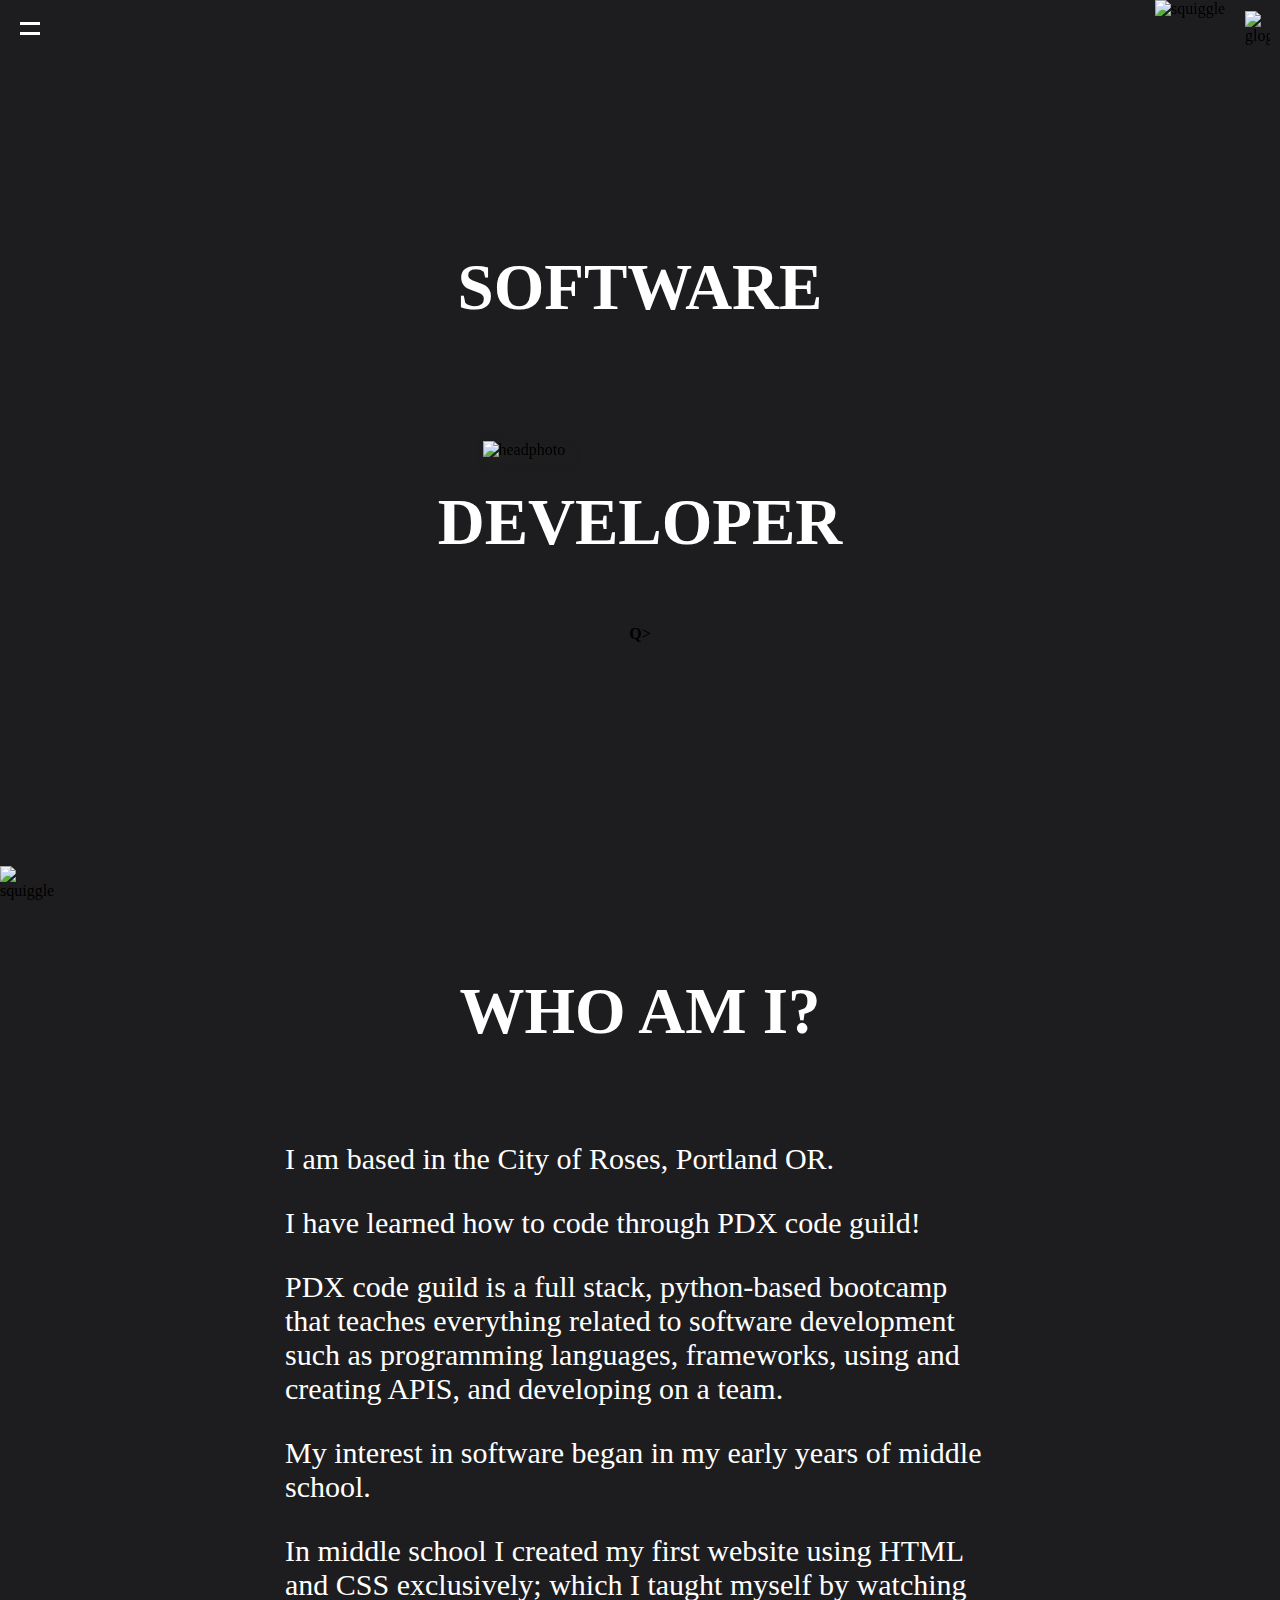
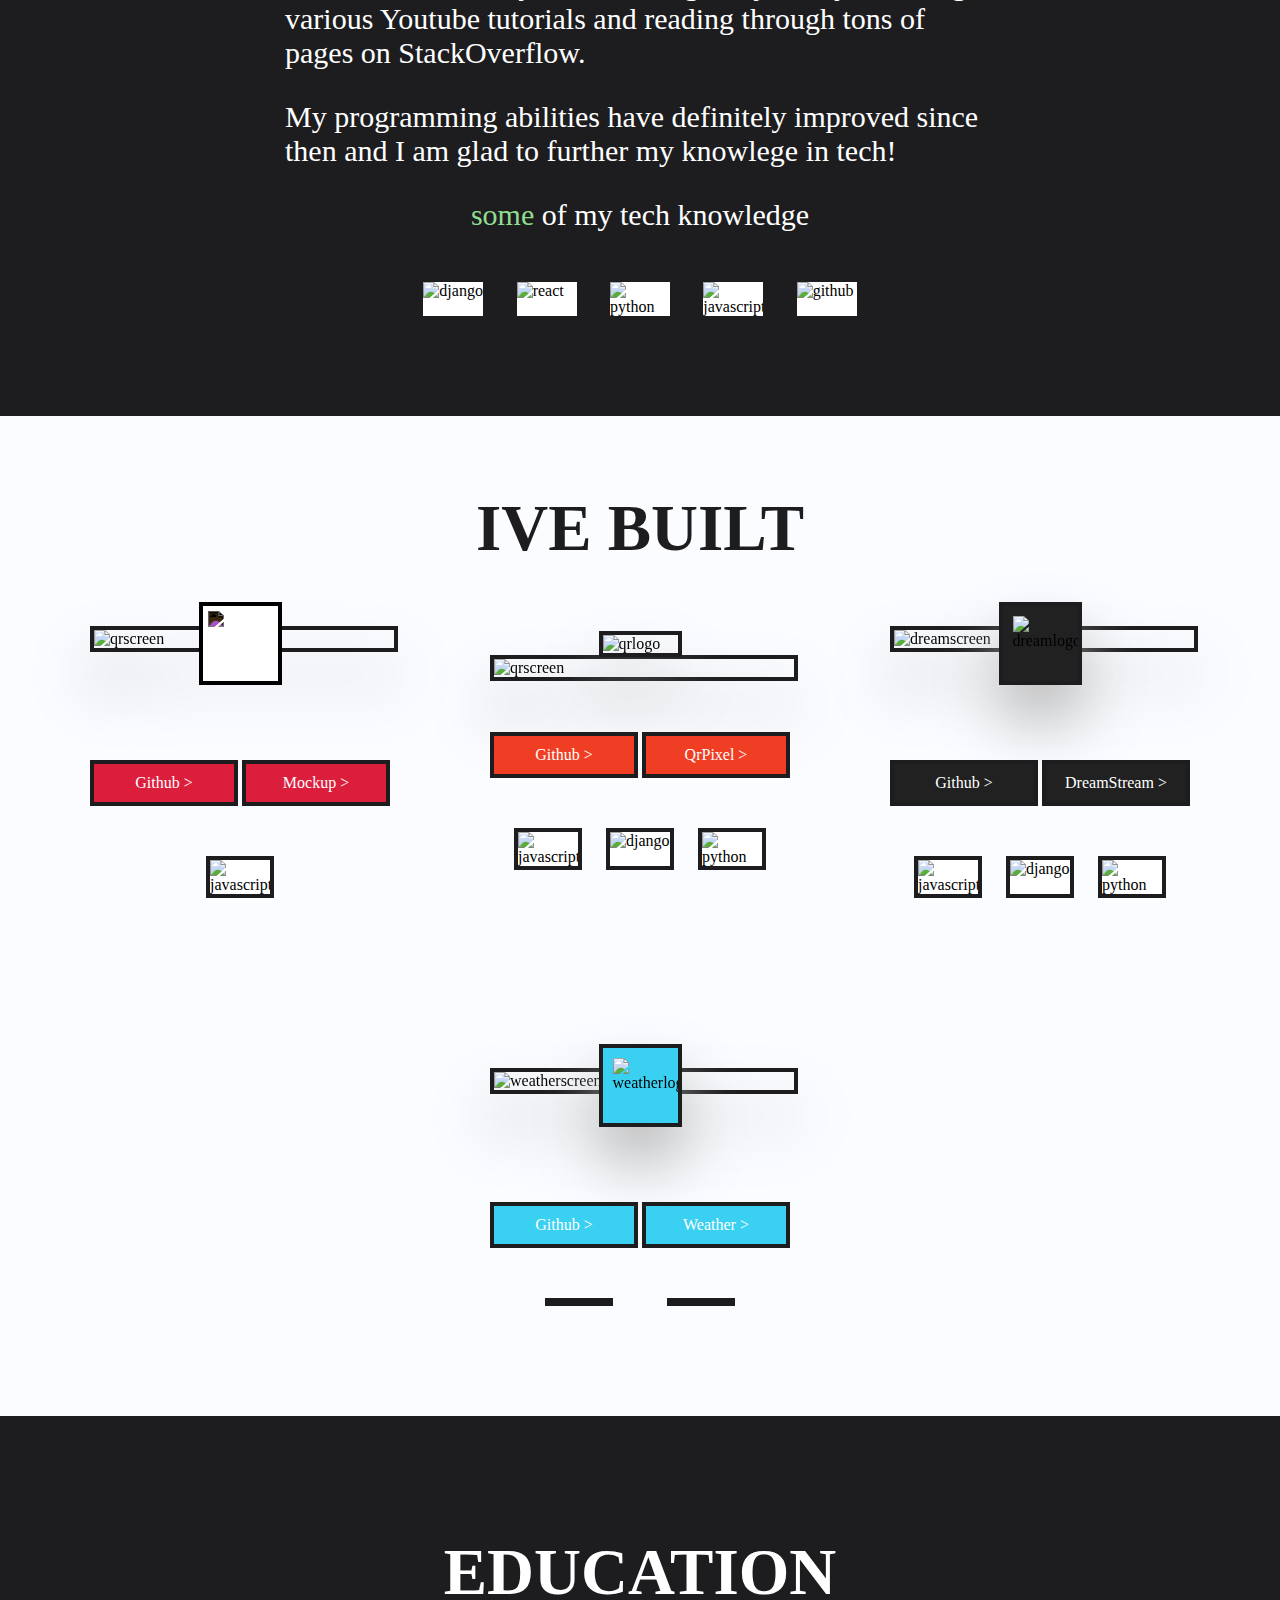
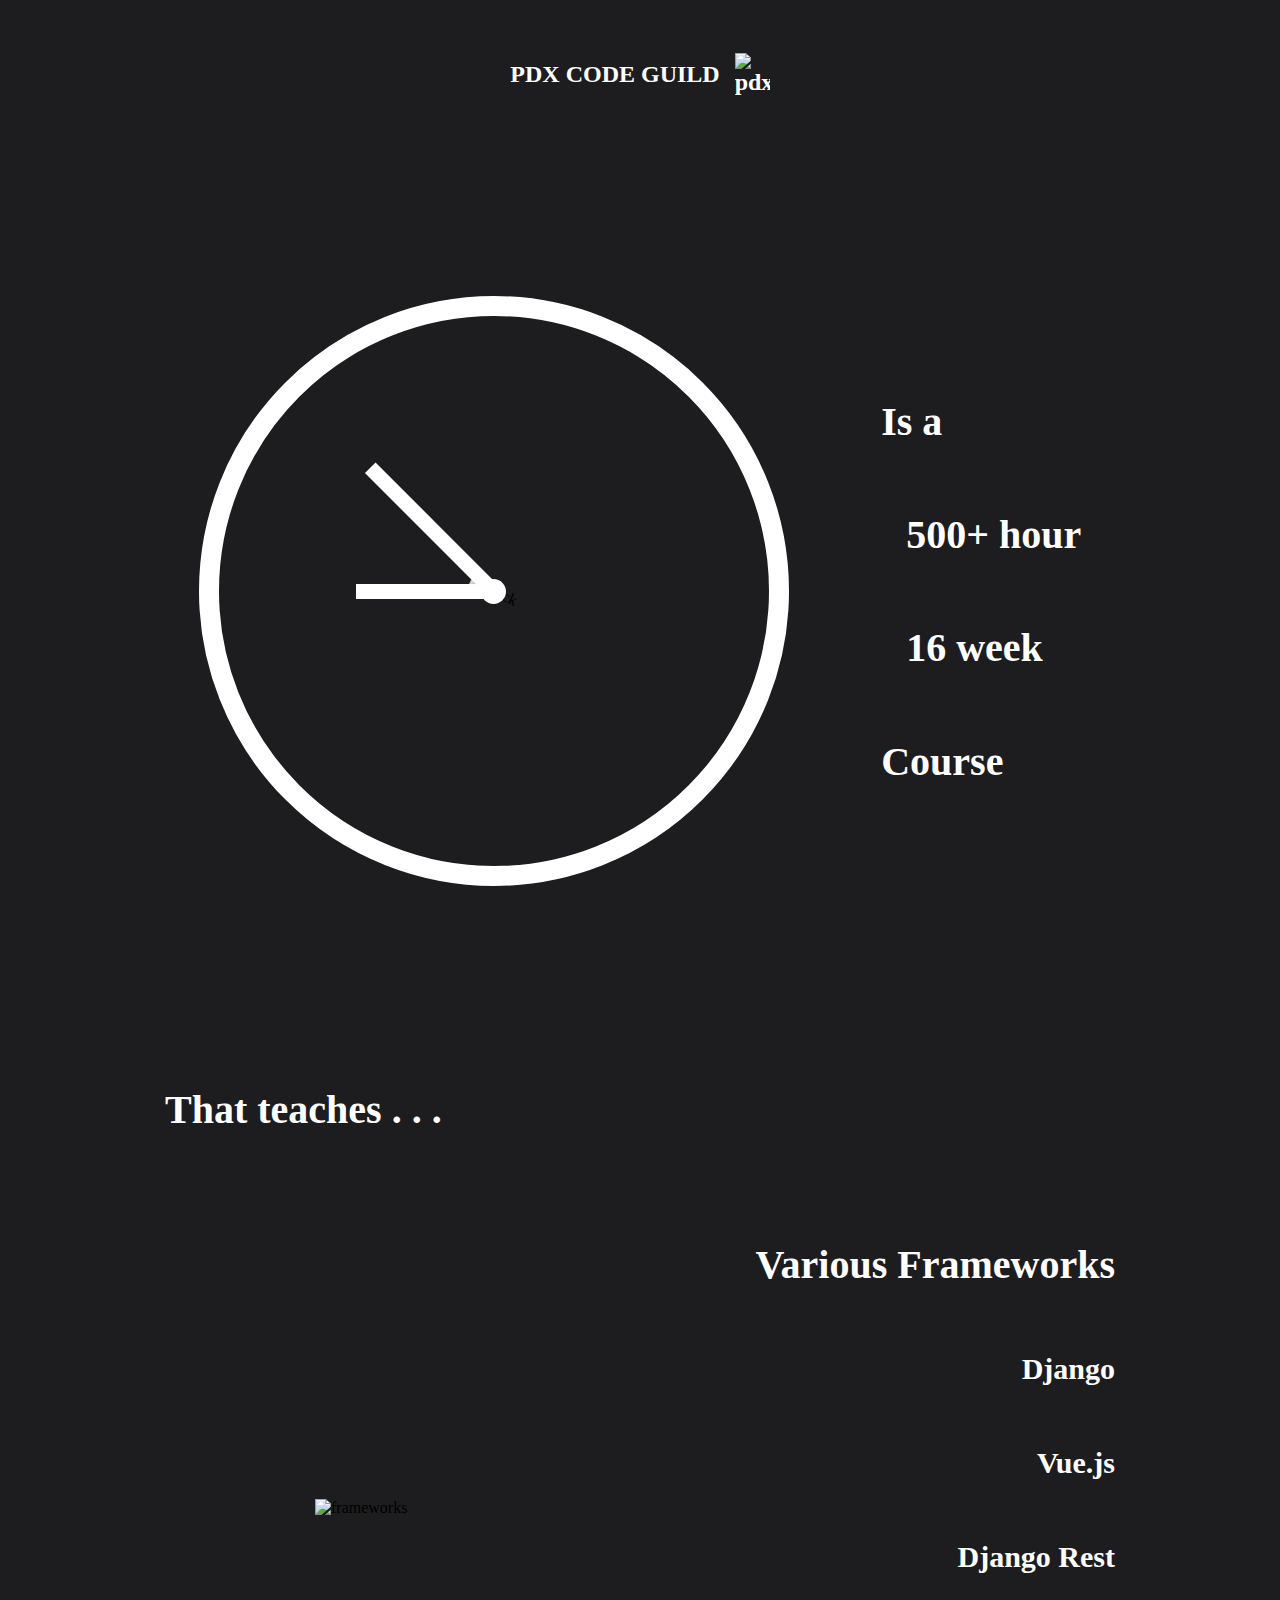
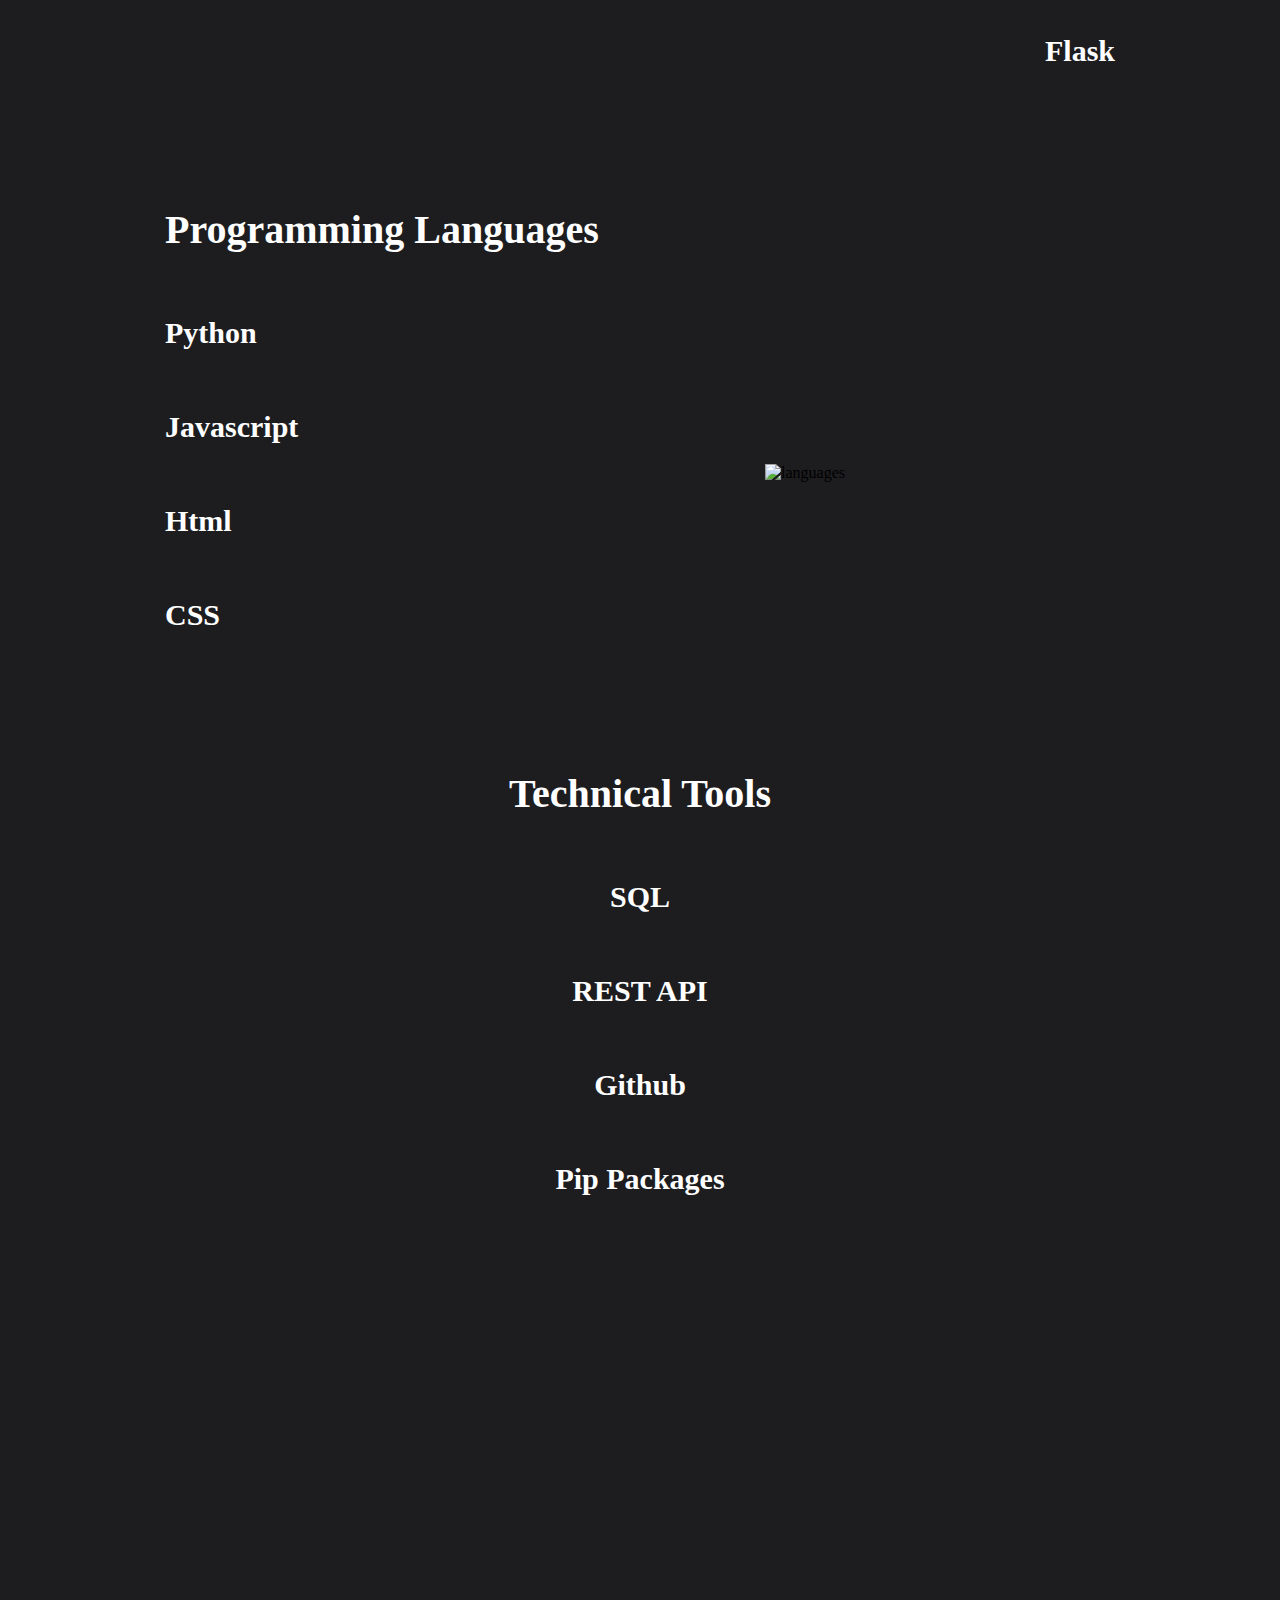
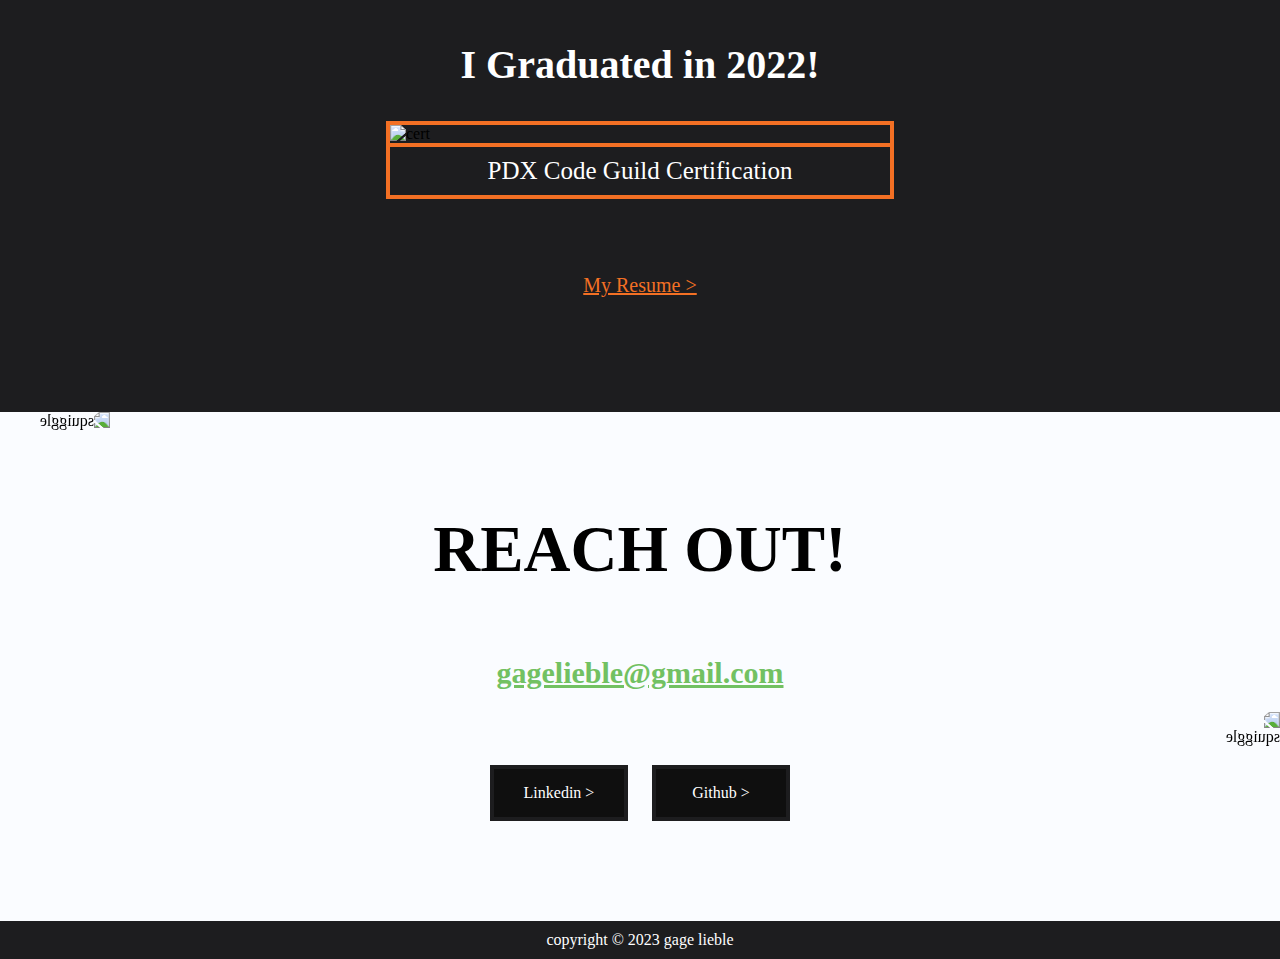
==== commit 1dc63126: "spelling error" ====
--- a/index.html
+++ b/index.html
@@ -106,9 +106,12 @@
         <h1 id="main-word">SOFTWARE</h1>
         <img id="headshot-img" src="./static/portfolio/imgs/gagehead.png" alt="headphoto">
         <h1 id="developer">DEVELOPER</h1>
-        <h4 id="myname">Hey, Im <span style="color:rgb(144, 221, 144);">Gage Lieble</span></h4>
-    </div>
-
+        <div id="name-wrap">
+            <h4 id="myname"></span></h4><h4 id="name-end"><span id="scramble">Q</span>></h4>
+        </div>
+        <!-- Hey, Im <span style="color:rgb(144, 221, 144);">Gage Lieble -->
+    </div>
+    <!-- <span id="type-line">_</span> -->
     <div id="about-wrapper">
         <div id="loading-wrap" style="display: none;">
             <img src="./static/portfolio/imgs/loader.gif" id="loader-icon">
@@ -123,7 +126,7 @@
             <p>My interest in software began in my early years of middle school.</p>
             <p>In middle school I created my first website using HTML and CSS exclusively; which I taught myself by watching various Youtube tutorials and reading through tons of pages on StackOverflow.</p>
             <p>My programming abilities have definitely improved since then and I am glad to further my knowlege in tech!</p>
-            <p style="text-align:center"><span style="color:rgb(144, 221, 144);">some</span> of my tech knowlege</p>
+            <p style="text-align:center"><span style="color:rgb(144, 221, 144);">some</span> of my tech knowledge</p>
         </div>
     </div>
     <div id="languages">
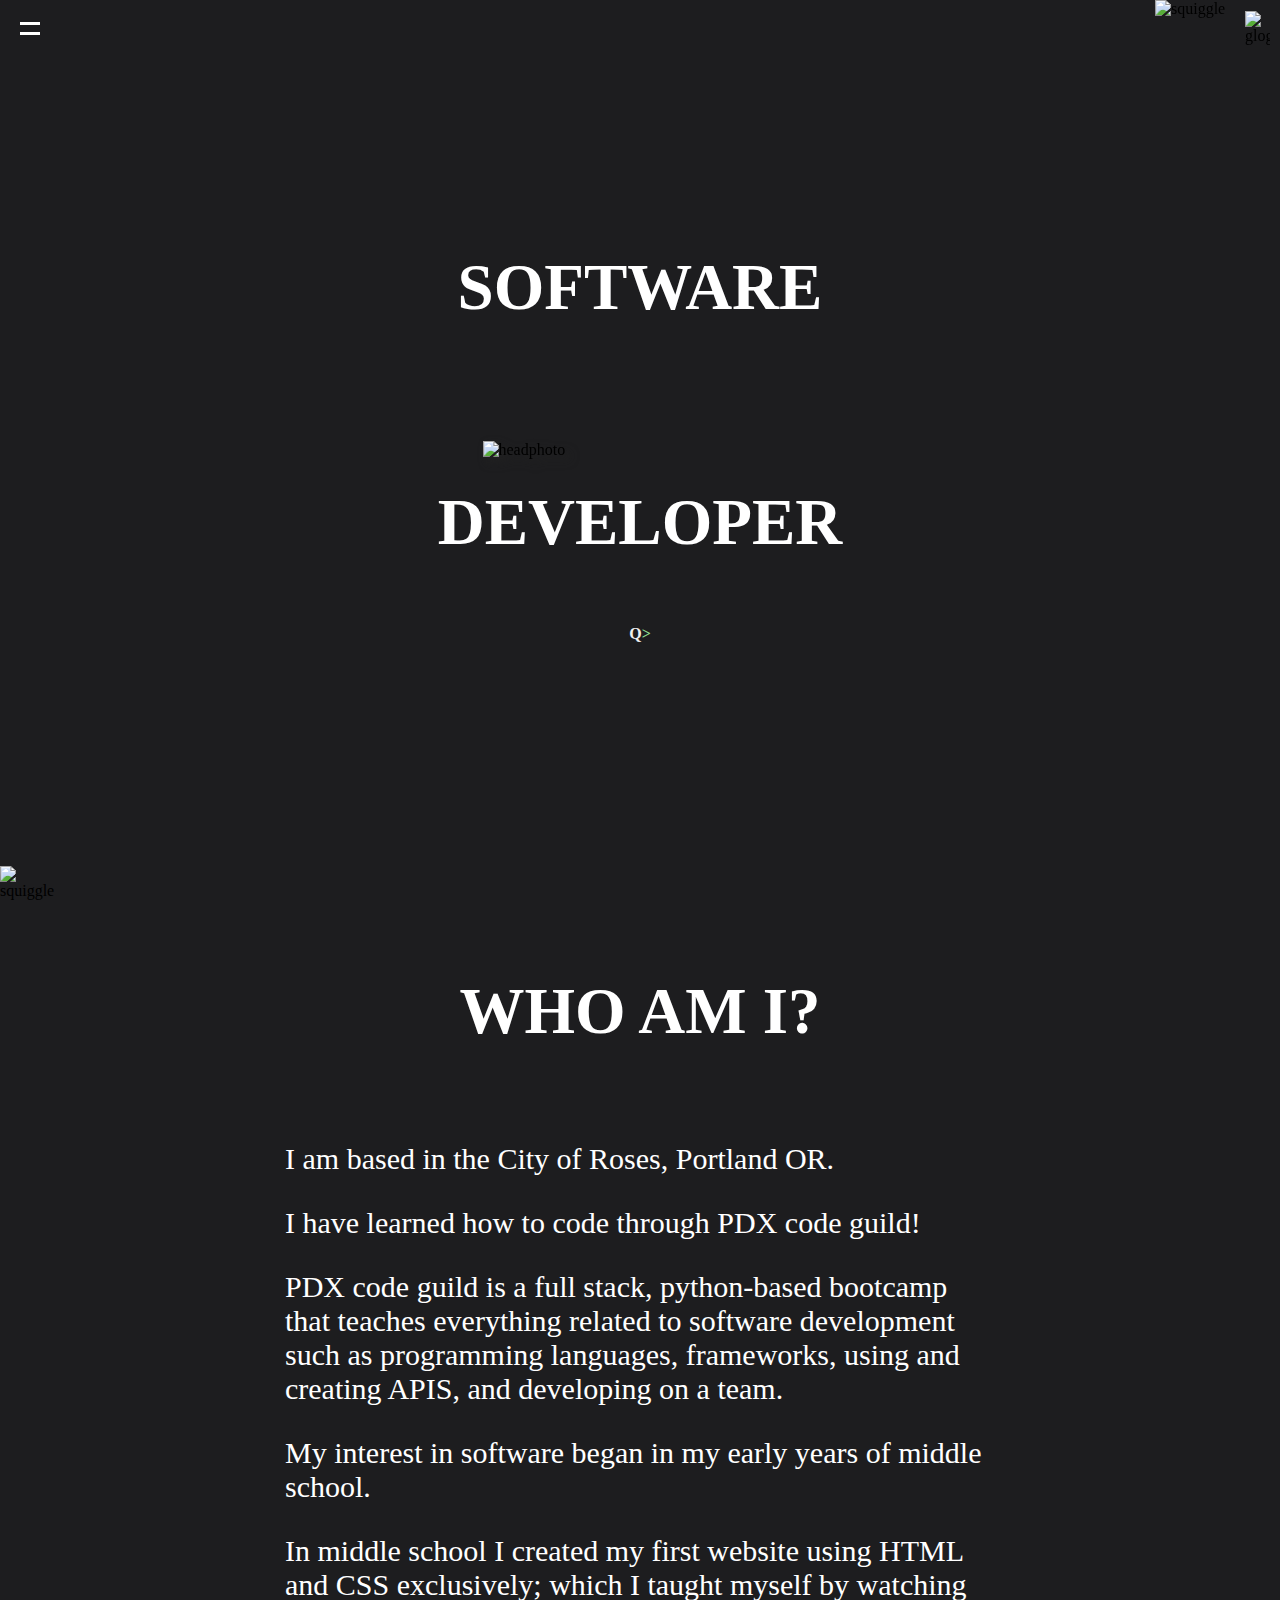
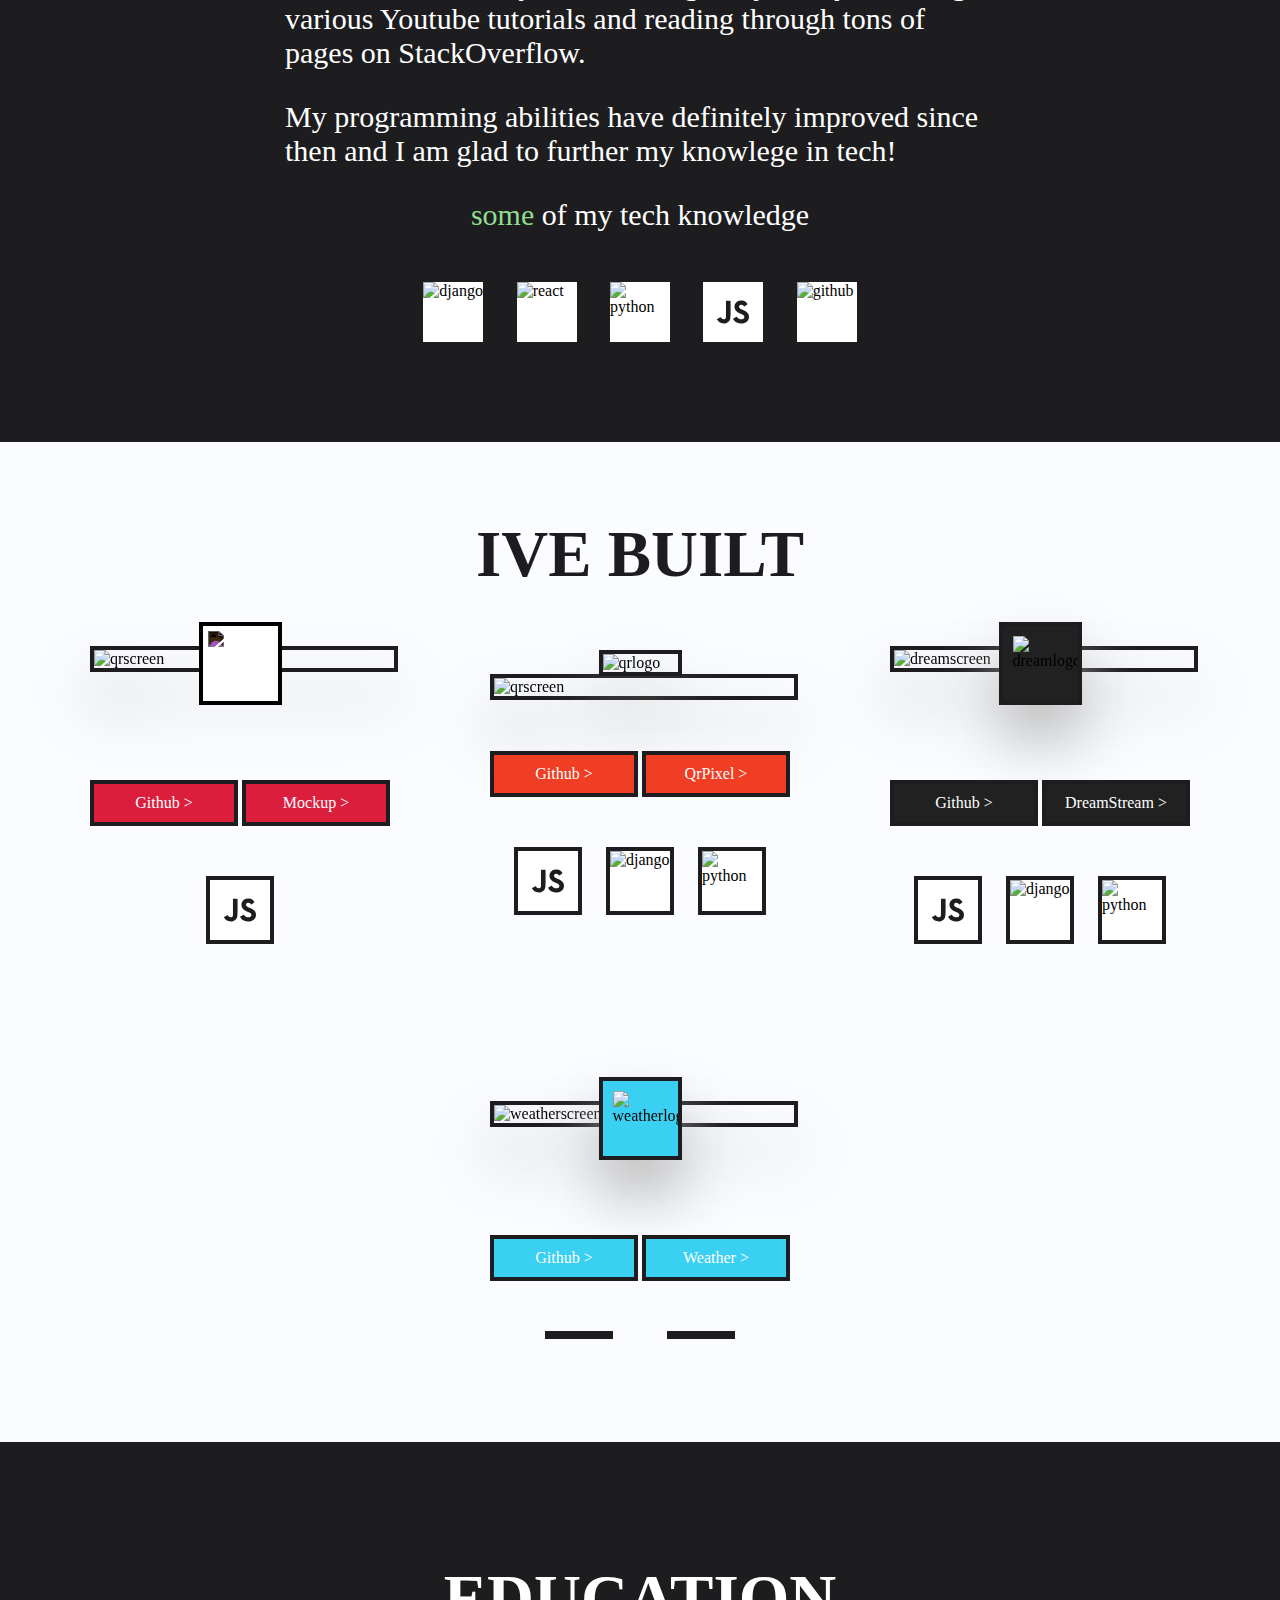
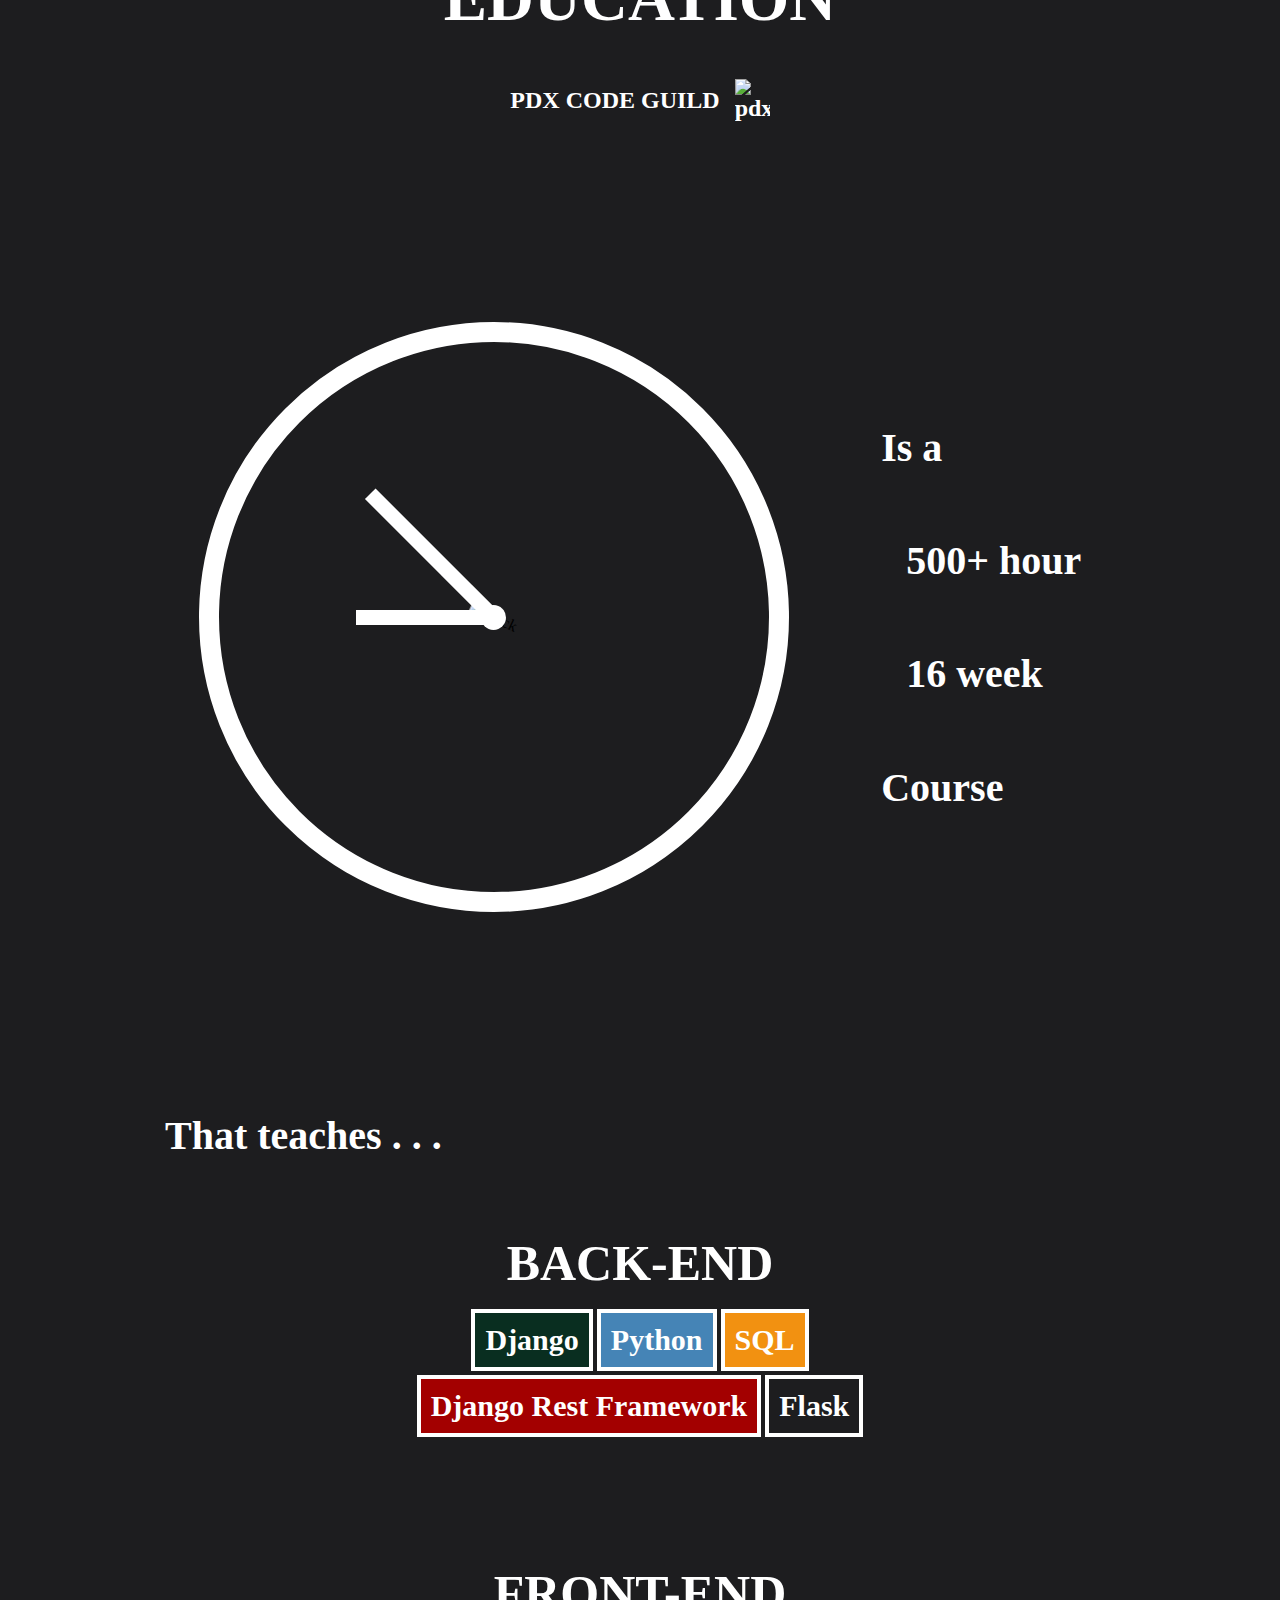
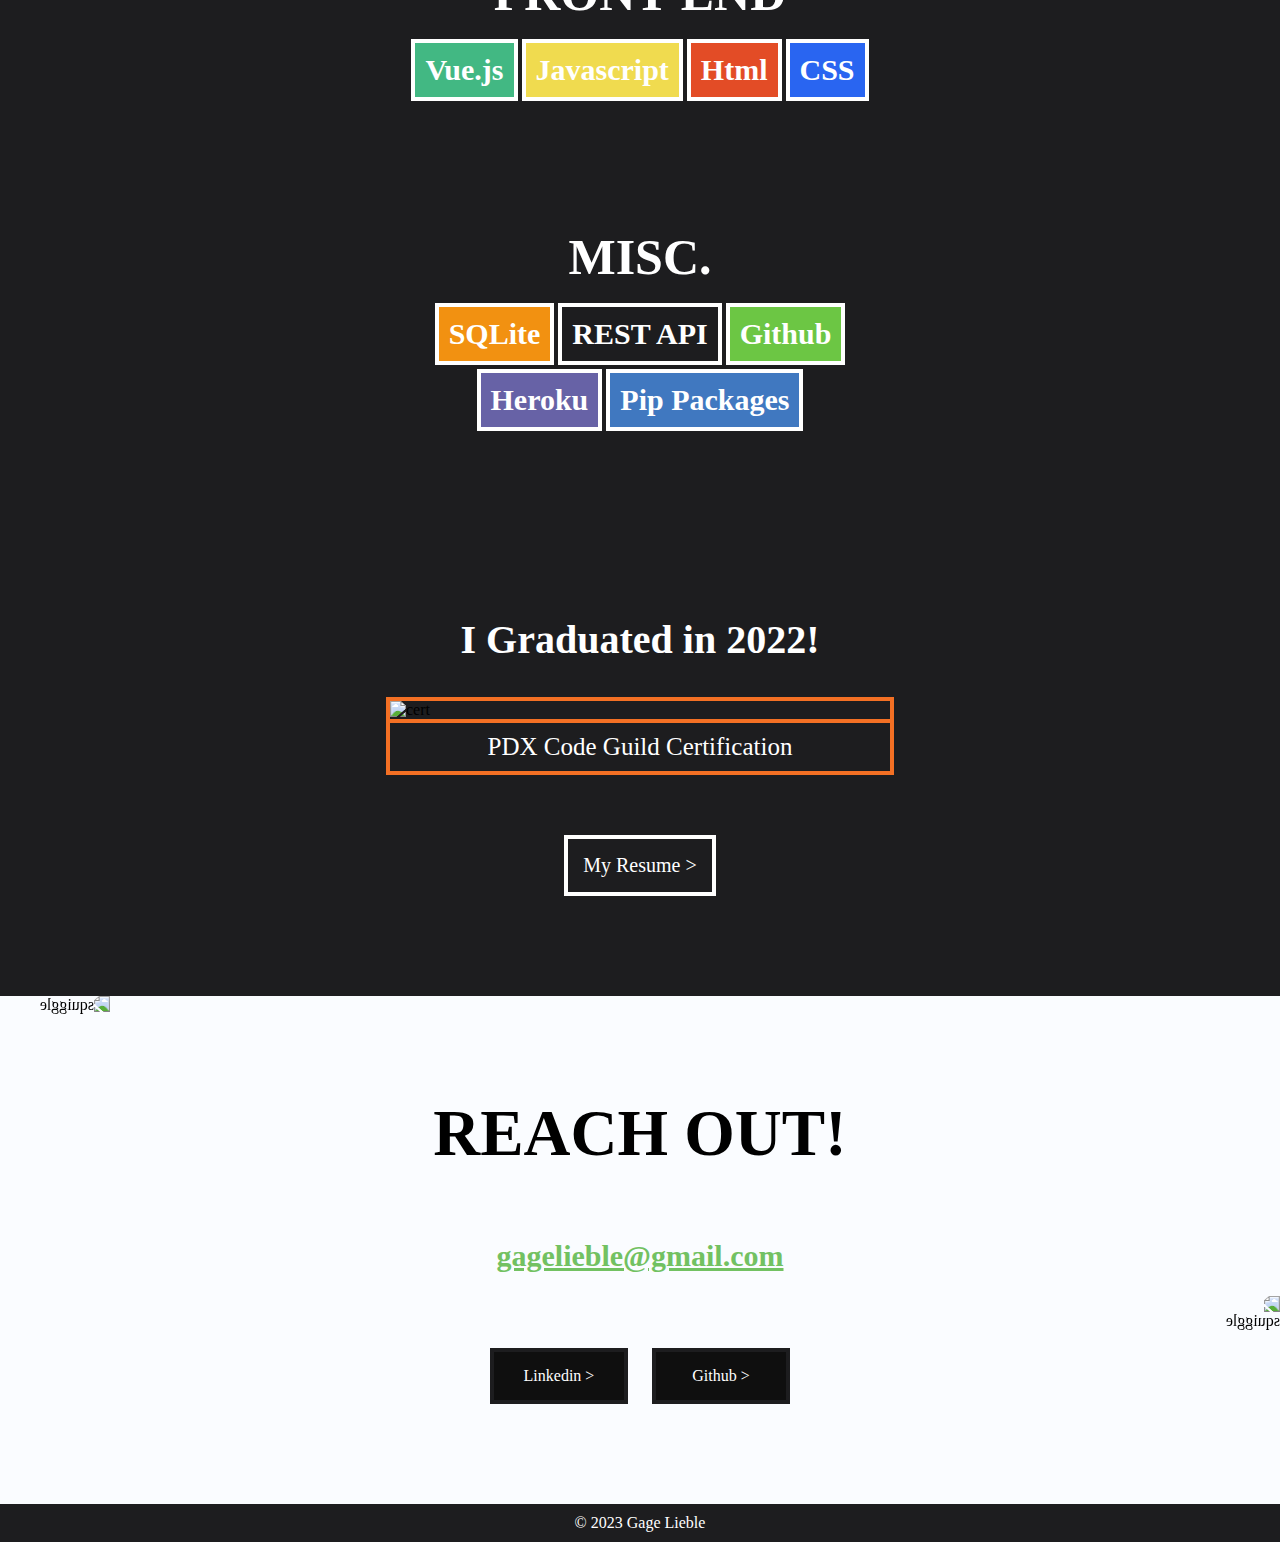
==== commit 659dfe4c: "added to misc" ====
--- a/index.html
+++ b/index.html
@@ -209,34 +209,54 @@
             <h2 class="edu-taglines">That teaches . . .</h2>
 
             <div class="teachsub-section">
-                <h2 class="edu-taglines">Various Frameworks</h2>
-                <div id="frameworklogo-wrap">
-                    <img src="./static/portfolio/imgs/frameworklogos.svg" alt="frameworks">
+                <h2 class="edu-taglines lrg">BACK-END</h2>
+                <div class="tech-wrap">
+                    <h3 class="frameworks django-color">Django</h3>
+                    <h3 class="frameworks py-color">Python</h3>
+                    <h3 class="frameworks sql-color">SQL</h3>
+                    <h3 class="frameworks drf-color">Django Rest Framework</h3>
+                    <h3 class="frameworks">Flask</h3>
                 </div>
-                <h3 class="frameworks">Django</h3>
-                <h3 class="frameworks">Vue.js</h3>
-                <h3 class="frameworks">Django Rest</h3>
-                <h3 class="frameworks">Flask</h3>
-
-            </div>
-
-            <div class="teachsub-section align-start">
-                <h2 class="edu-taglines">Programming Languages</h2>
-                <div id="programminglogo-wrap">
-                    <img src="./static/portfolio/imgs/programminglogos.svg" alt="languages">
+                <span class="edu-logo-wrap outer-1">
+                    <img src="./static/portfolio/imgs/python.svg" alt="">
+                </span>
+                <span class="edu-logo-wrap mid django-logo">
+                    <img src="./static/portfolio/imgs/django.svg" alt="">
+                </span>
+                <span class="edu-logo-wrap outer-2">
+                    <img src="./static/portfolio/imgs/flask.svg " alt="" >
+                </span>
+            </div>
+            
+            <div class="teachsub-section">
+                <h2 class="edu-taglines lrg">FRONT-END</h2>
+                <div class="tech-wrap">
+                    <h3 class="frameworks vue-color">Vue.js</h3>
+                    <h3 class="frameworks js-color">Javascript</h3>
+                    <h3 class="frameworks html-color">Html</h3>
+                    <h3 class="frameworks css-color">CSS</h3>
                 </div>
-                <h3 class="frameworks">Python</h3>
-                <h3 class="frameworks">Javascript</h3>
-                <h3 class="frameworks">Html</h3>
-                <h3 class="frameworks">CSS</h3>
+
+                <span class="edu-logo-wrap-r outer-1">
+                    <img src="./static/portfolio/imgs/javascript.svg" alt="">
+                </span>
+                <span class="edu-logo-wrap-r mid">
+                    <img src="./static/portfolio/imgs/vue.svg" alt="">
+                </span>
+                <span class="edu-logo-wrap-r outer-2">
+                    <img src="./static/portfolio/imgs/htmlcss.svg" alt="" >
+                </span>
             </div>
 
             <div class="teachsub-section" id="tech-tools">
-                <h2 class="edu-taglines">Technical Tools</h2>
-                <h3 class="frameworks">SQL</h3>
-                <h3 class="frameworks">REST API</h3>
-                <h3 class="frameworks">Github</h3>
-                <h3 class="frameworks">Pip Packages</h3>
+                <h2 class="edu-taglines lrg">MISC.</h2>
+                <div class="tech-wrap">
+                    <h3 class="frameworks sqlit-color">SQLite</h3>
+                    <h3 class="frameworks rest-color">REST API</h3>
+                    <h3 class="frameworks git-color" >Github</h3>
+                    <h3 class="frameworks heroku-color" >Heroku</h3>
+                    <h3 class="frameworks pip-color" >Pip Packages</h3>
+                </div>
 
             </div>
 
@@ -247,7 +267,7 @@
         <h2 id="grad-title">I Graduated in 2022!</h2>
         <img id="cert-img" src="./static/portfolio/imgs/cert.JPG" alt="cert">
         <div id="cert-title">PDX Code Guild Certification</div>
-        <a id="resume-link" href="./static/portfolio/imgs/GageLiebleSoftwareResume.pdf">My Resume ></a>
+        <a id="resume-link" class="frameworks" href="./static/portfolio/imgs/GageLiebleSoftwareResume.pdf">My Resume ></a>
 
     </div>
 
@@ -265,7 +285,7 @@
     </div>
 
     <div id="footer-wrap">
-        copyright &copy; 2023 gage lieble
+        &copy; 2023 Gage Lieble
     </div>
 </body>
 
--- a/static/portfolio/css/style.css
+++ b/static/portfolio/css/style.css
@@ -23,6 +23,54 @@
     font-size: 50px;
 }
 
+
+.edu-logo-wrap-r{
+    width: 25%;
+    background: rgb(144,221,144);
+    background: linear-gradient(-90deg, rgba(144,221,144,1) 0%, rgba(144,221,144,1) 17%, rgba(9,213,248,0) 94%, rgba(0,212,255,0) 100%);
+    padding-right: 75vw;
+    margin-right: -100vw;
+    max-width: 100px;
+    margin-top: 30px;
+    display: flex;
+}
+
+.edu-logo-wrap{
+    width: 25%;
+    max-width: 100px;
+    background: rgb(144,221,144);
+    background: linear-gradient(90deg, rgba(144,221,144,1) 0%, rgba(144,221,144,1) 17%, rgba(9,213,248,0) 94%, rgba(0,212,255,0) 100%);
+    padding-left: 75vw;
+    margin-left: -100vw;
+    margin-top: 30px;
+    display: flex;
+}
+
+.edu-logo-wrap-r>img,
+.edu-logo-wrap>img {
+    width: 100%;
+    filter: invert();
+    transform: scale(1.5) rotate(45deg);
+    border-radius: 50%;
+}
+.mid{
+    margin-left: -50vw;
+}
+
+#name-wrap{
+    display: flex;
+    align-items: center;
+}
+
+#name-end{
+    color:rgb(144, 221, 144);
+    
+}
+#scramble{
+    font-family: 'MC';
+    color: rgb(239, 239, 239);
+
+}
 
 /* TOPO */
 
@@ -204,6 +252,26 @@
         transform: translateY(0px);
     }
 }
+.outer-1{
+    animation: floatingLogo 3s ease-in-out infinite;
+}
+.mid{
+    animation: floatingLogo 5s ease-in-out infinite;
+}
+.outer-2{
+    animation: floatingLogo 4s ease-in-out infinite;
+}
+@keyframes floatingLogo {
+    0% {
+        transform: translateX(0px);
+    }
+    50% {
+        transform: translateX(10px);
+    }
+    100% {
+        transform: translateX(0px);
+    }
+}
 
 #developer {
     color: white;
@@ -365,7 +433,7 @@
 /* EDUCATION */
 
 #education-wrapper {
-    height: 1000px;
+    height: 100%;
     padding-top: 75px;
 }
 
@@ -409,6 +477,10 @@
     color: white;
 }
 
+.lrg{
+    font-size: 50px;
+    margin: 0px 0px 15px 0px;
+}
 #clock-outline {
     width: 350px;
     height: 350px;
@@ -485,16 +557,25 @@
 .teachsub-section {
     display: flex;
     flex-direction: column;
-    align-items: flex-end;
+    align-items: center;
+    /* background-color: pink; */
     margin-top: 75px;
 }
 
-.align-start {
-    align-items: flex-start;
-}
+.tech-wrap{
+    display: flex;
+    justify-content: center;
+    flex-wrap: wrap;
+    max-width: 500px;
+    margin-bottom: 50px;
+}
+
 
 .frameworks {
     color: white;
+    border: 4px solid white;
+    margin: 2px;
+    padding: 10px;
 }
 
 #frameworklogo-wrap {
@@ -532,13 +613,13 @@
     display: flex;
     flex-direction: column;
     align-items: center;
-    margin-top: 950px;
+    margin-top: 100px;
 }
 
 #grad-title {
     color: white;
     text-align: center;
-    margin-top: 250px;
+    /* margin-top: 250px; */
 }
 
 #cert-img {
@@ -560,13 +641,15 @@
 }
 
 #resume-link {
-    color: #f37024;
+    color: white;
+    text-decoration: none;
     margin: 60px 0px 0px 0px;
     padding: 15px;
 }
 
 #resume-link:hover {
-    color: #c24700;
+    color: #adadad;
+    border: 4px solid #adadad;
 }
 
 
@@ -652,6 +735,10 @@
     src: url('/static/portfolio/font/visby.ttf');
 }
 
+@font-face {
+    font-family: 'MC';
+    src: url('/static/portfolio/font/minecraft-enchantment.ttf');
+}
 
 /* MEDIA QURIES */
 
@@ -718,9 +805,7 @@
     #programminglogo-wrap>img {
         width: 200px;
     }
-    #graduated-section {
-        margin-top: 2100px;
-    }
+
     #grad-title {
         font-size: 40px;
     }
@@ -741,6 +826,49 @@
 }
 
 @media screen and (min-width: 1024px) {
+    .lrg{
+        font-size: 50px;
+        
+    }
+    .edu-logo-wrap,.edu-logo-wrap-r {
+        display: none;
+    }
+    .django-color{
+        background-color: #092e20;
+    }
+    .py-color{
+        background-color: #4584b6;
+    }
+    .sql-color{
+        background-color: #F29111;
+    }
+    .drf-color{
+        background-color: #A30000;
+    }
+    .vue-color{
+        background-color: #42b883 ;
+    }
+    .js-color{
+        background-color: #F0DB4F;
+    }
+    .html-color{
+        background-color: #e34c26;
+    }
+    .css-color{
+        background-color: #2965f1;
+    }
+    .sqlit-color{
+        background-color: #F29111;
+    }
+    .git-color{
+        background-color: #6cc644;
+    }
+    .pip-color{
+        background-color: #4078c0;
+    }
+    .heroku-color{
+        background-color: #6762a6;
+    }
     .work-logo {
         filter: drop-shadow(0px 35px 30px #bbbbbb);
     }
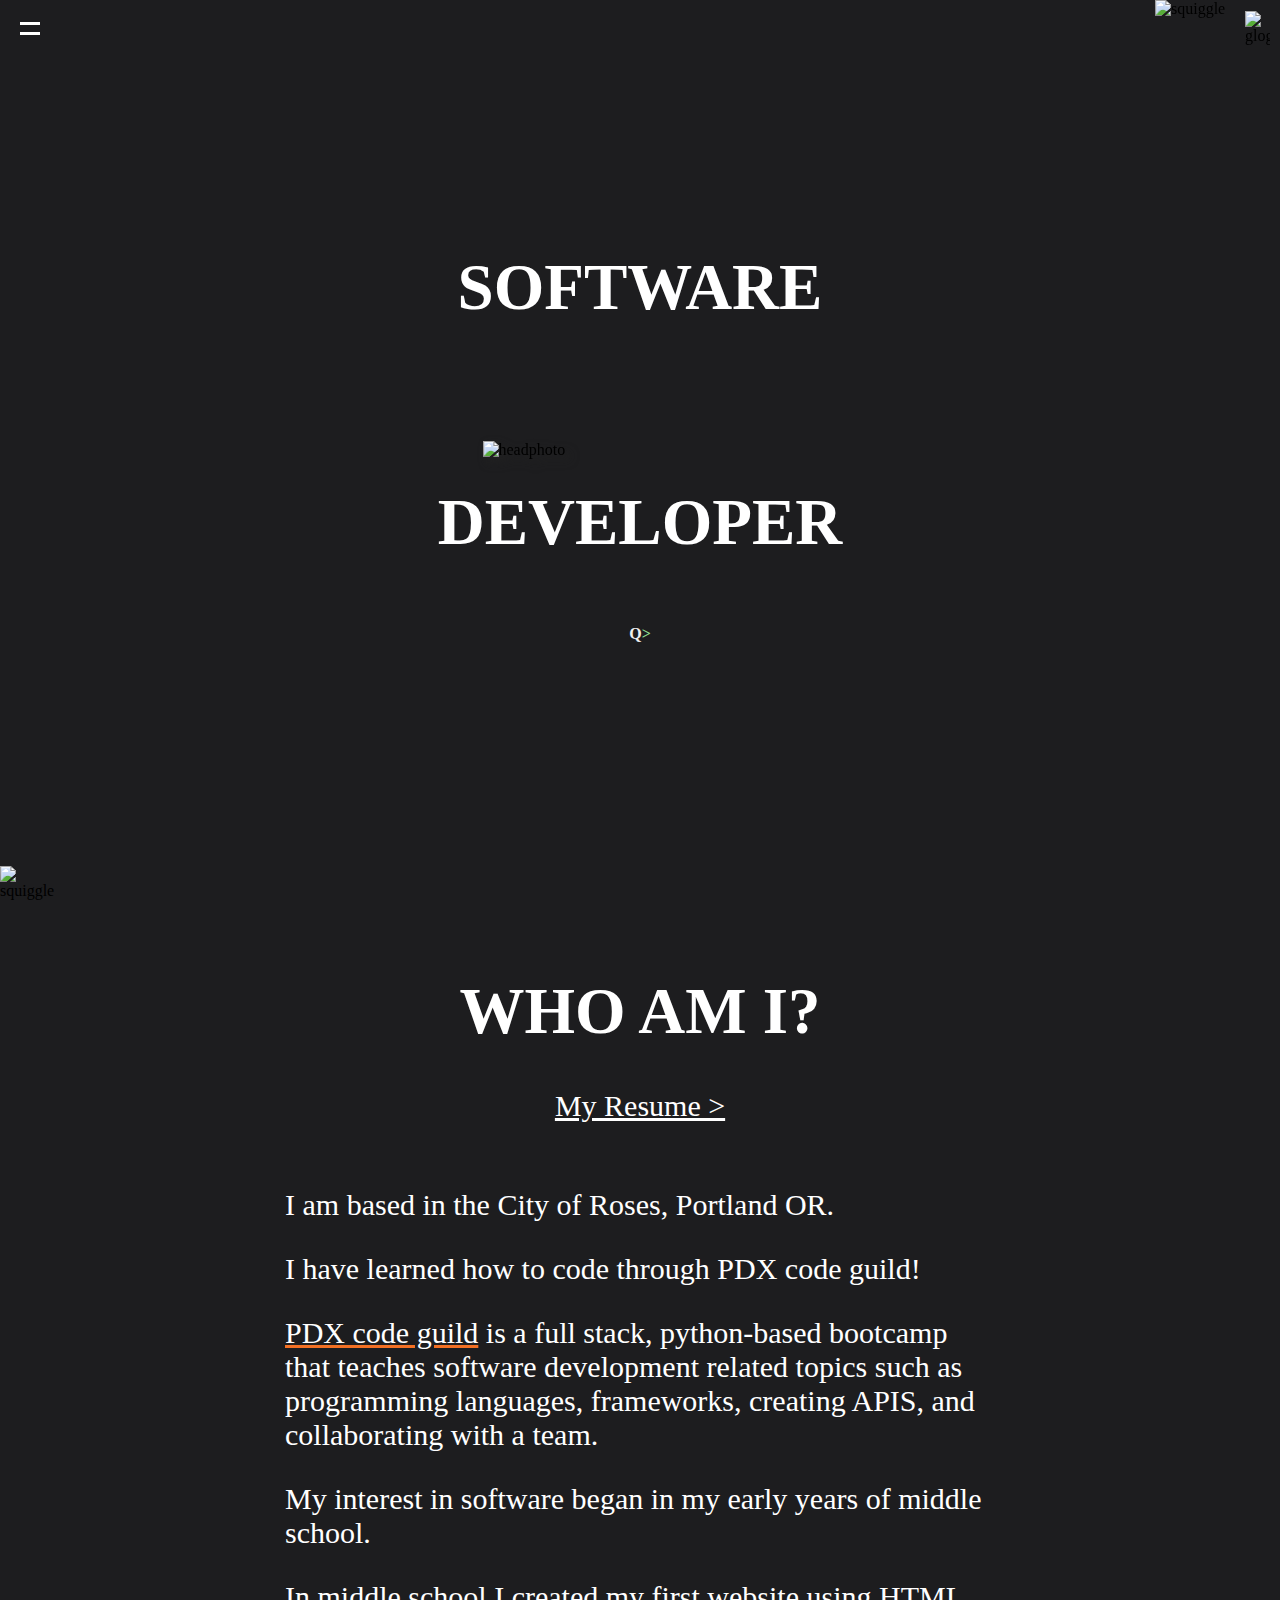
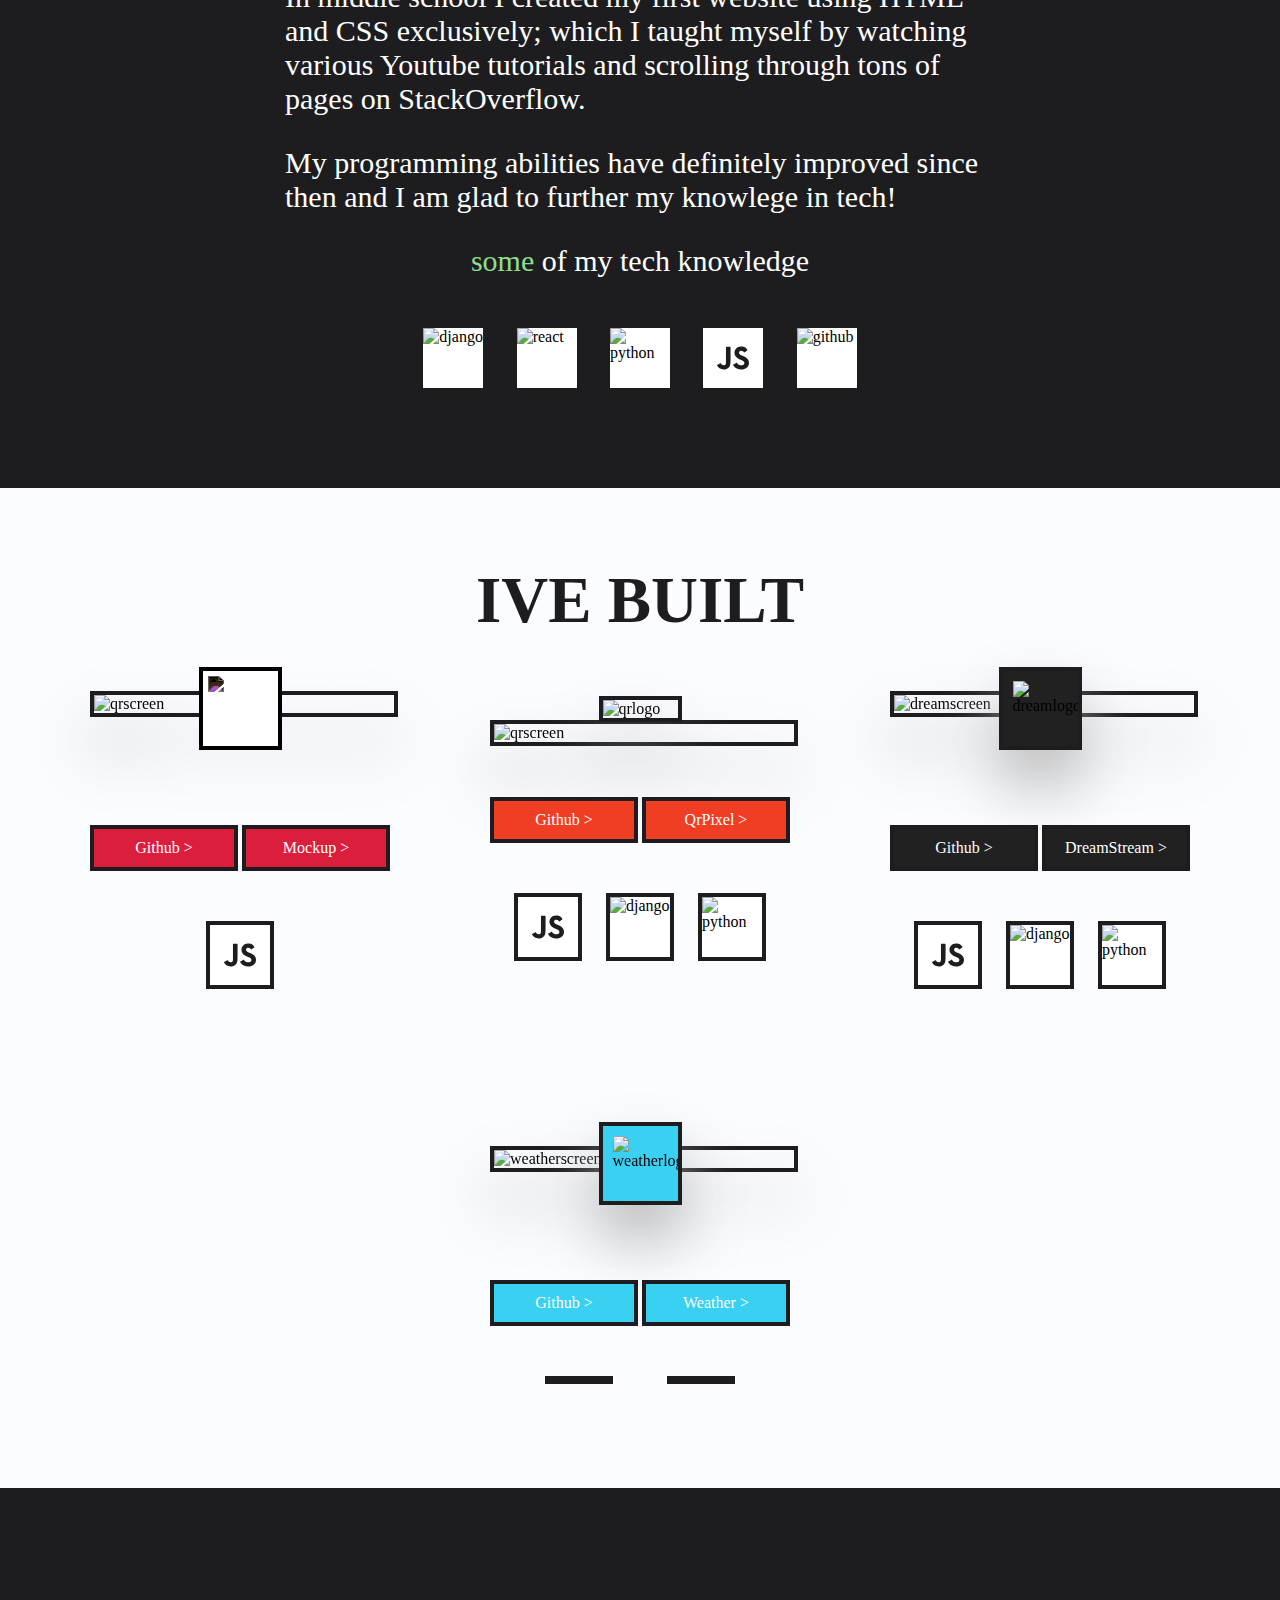
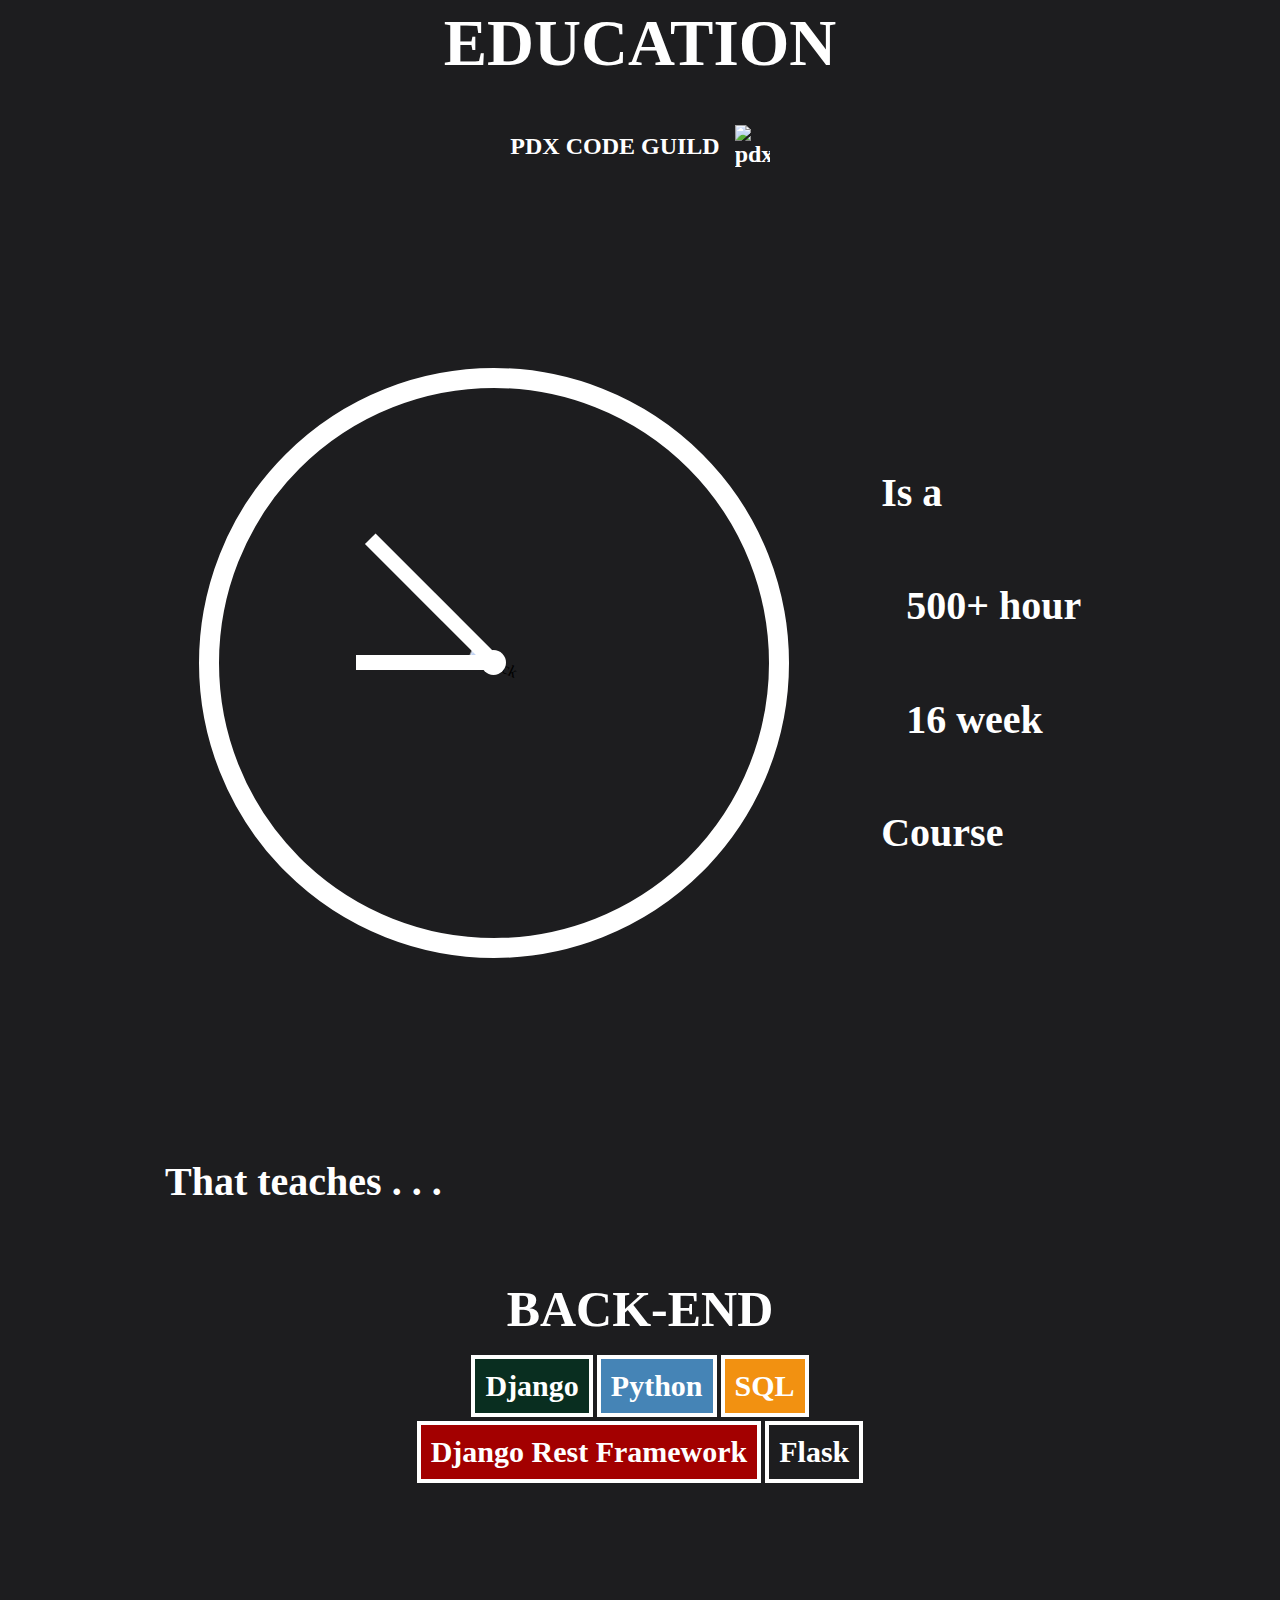
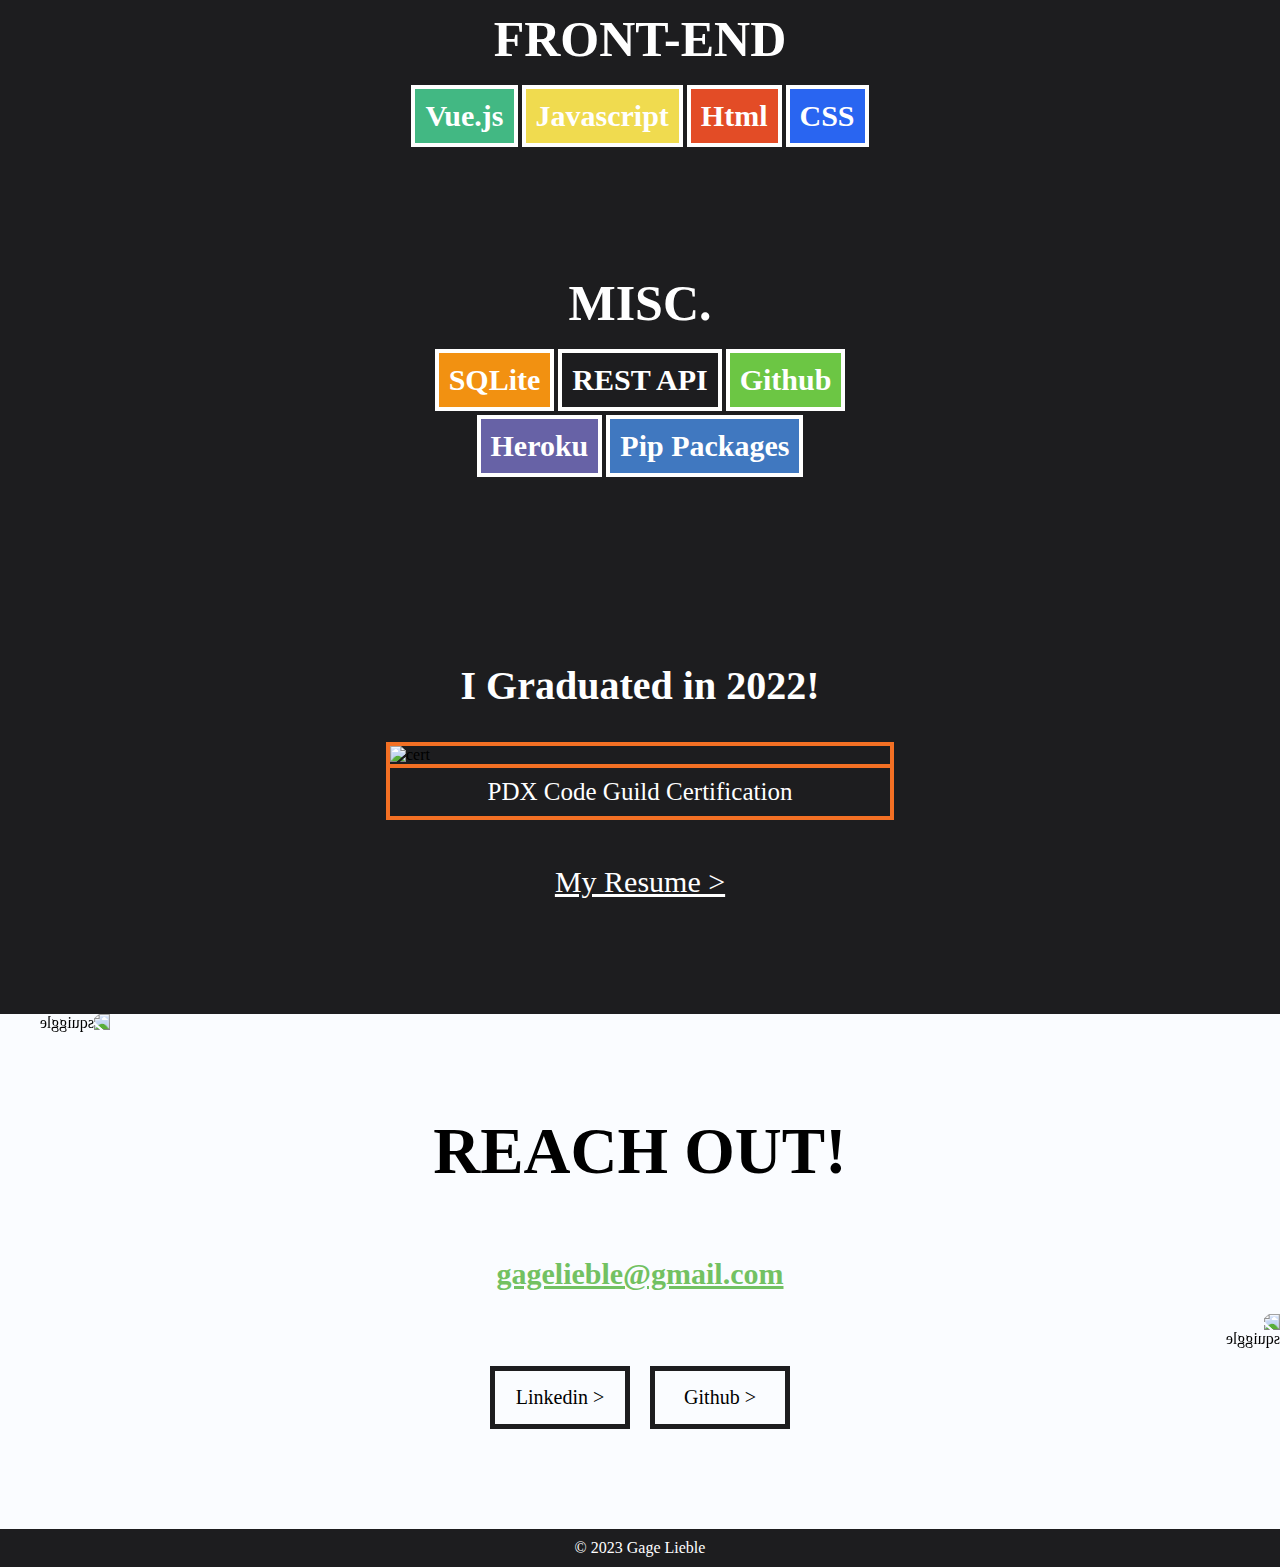
==== commit 62f67691: "Setup knew proj, Changed resume links" ====
--- a/index.html
+++ b/index.html
@@ -96,6 +96,7 @@
     <div id="nav-option-wrap">
         <div class="nav-option" id="nav-projects"><a href="javascript:void(0)">Projects</a></div>
         <div class="nav-option" id="nav-education"><a href="javascript:void(0)">Education</a></div>
+        <div class="nav-option" id="nav-about"><a href="https://gagelieble.com/static/portfolio/imgs/GageLiebleSoftwareResume.pdf">Resume</a></div>
         <div class="nav-option" id="nav-reachout"><a href="javascript:void(0)">Reach Out</a></div>
         <div class="nav-option" id="nav-about"><a href="javascript:void(0)">Who am I?</a></div>
     </div>
@@ -109,22 +110,25 @@
         <div id="name-wrap">
             <h4 id="myname"></span></h4><h4 id="name-end"><span id="scramble">Q</span>></h4>
         </div>
+        
         <!-- Hey, Im <span style="color:rgb(144, 221, 144);">Gage Lieble -->
-    </div>
-    <!-- <span id="type-line">_</span> -->
-    <div id="about-wrapper">
-        <div id="loading-wrap" style="display: none;">
-            <img src="./static/portfolio/imgs/loader.gif" id="loader-icon">
-            <h3 id="loading-text">Loading project...</h3>
+        </div>
+        <!-- <span id="type-line">_</span> -->
+        <div id="about-wrapper">
+            <div id="loading-wrap" style="display: none;">
+                <img src="./static/portfolio/imgs/loader.gif" id="loader-icon">
+                <h3 id="loading-text">Loading project...</h3>
+                
+            </div>
             
-        </div>
-        <h1 id="about-head">WHO AM I?</h1>
+            <h1 id="about-head">WHO AM I?</h1>
+            <a id="resume-link" href="./static/portfolio/imgs/GageLiebleSoftwareResume.pdf">My Resume ></a>
         <div id="sentences">
             <p>I am based in the City of Roses, Portland OR.</p>
             <p>I have learned how to code through PDX code guild!</p>
-            <p>PDX code guild is a full stack, python-based bootcamp that teaches everything related to software development such as programming languages, frameworks, using and creating APIS, and developing on a team.</p>
+            <p><a href="https://www.pdxcodeguild.com/" class="pdx-link">PDX code guild</a> is a full stack, python-based bootcamp that teaches software development related topics such as programming languages, frameworks, creating APIS, and collaborating with a team.</p>
             <p>My interest in software began in my early years of middle school.</p>
-            <p>In middle school I created my first website using HTML and CSS exclusively; which I taught myself by watching various Youtube tutorials and reading through tons of pages on StackOverflow.</p>
+            <p>In middle school I created my first website using HTML and CSS exclusively; which I taught myself by watching various Youtube tutorials and scrolling through tons of pages on StackOverflow.</p>
             <p>My programming abilities have definitely improved since then and I am glad to further my knowlege in tech!</p>
             <p style="text-align:center"><span style="color:rgb(144, 221, 144);">some</span> of my tech knowledge</p>
         </div>
@@ -267,15 +271,15 @@
         <h2 id="grad-title">I Graduated in 2022!</h2>
         <img id="cert-img" src="./static/portfolio/imgs/cert.JPG" alt="cert">
         <div id="cert-title">PDX Code Guild Certification</div>
-        <a id="resume-link" class="frameworks" href="./static/portfolio/imgs/GageLiebleSoftwareResume.pdf">My Resume ></a>
-
+        
+        <a id="resume-link" href="./static/portfolio/imgs/GageLiebleSoftwareResume.pdf">My Resume ></a>
     </div>
 
     <div id="reachout-section">
         <img id="topo-reach-left" src="./static/portfolio/imgs/topoL.svg" alt="squiggle">
         <img id="topo-reach-right" src="./static/portfolio/imgs/topoR.svg" alt="squiggle">
         <h1>REACH OUT!</h1>
-        <h2 style="font-size:30px"> <a href="mailto:gagelieble@gmail.com" style="color:#72C162">gagelieble@gmail.com</a> </h2>
+        <h2 style="font-size:30px"> <a href="mailto:gagelieble@gmail.com" id="email-link">gagelieble@gmail.com</a> </h2>
         <div id="reach-links">
 
             <a class='reach-btns' href="https://www.linkedin.com/in/gage-lieble-954076229">Linkedin ></a>
--- a/static/portfolio/css/style.css
+++ b/static/portfolio/css/style.css
@@ -217,7 +217,15 @@
 
 
 /* TOP INTRO */
-
+.pdx-link{
+    color:white;
+    text-decoration: underline; 
+    text-decoration-color: #f37024; 
+    -webkit-text-decoration-color: #f37024;
+}
+.pdx-link:hover{
+    color: #cfcfcf;
+}
 #intro-wrapper {
     display: flex;
     flex-direction: column;
@@ -297,6 +305,7 @@
 #about-head {
     font-size: 45px;
     color: white;
+    margin-bottom: 25px;
 }
 
 #sentences {
@@ -538,16 +547,6 @@
     width: 50px;
     border-radius: 50%;
 }
-/* #sec-hand{
-    background-color: rgb(144, 221, 144);
-    width: 225px;
-    height: 5px;
-    color: white;
-    margin-left: -110%;
-    position: absolute;
-    animation: clockRotate 8s linear infinite;
-}
- */
 
 #teaches-section {
     margin-top: 100px;
@@ -558,7 +557,6 @@
     display: flex;
     flex-direction: column;
     align-items: center;
-    /* background-color: pink; */
     margin-top: 75px;
 }
 
@@ -629,6 +627,7 @@
 
 #cert-title {
     border: solid #f37024;
+    margin-bottom: 30px;
     border-width: 0px 4px 4px 4px;
     width: 250px;
     padding: 10px 0px 10px 0px;
@@ -643,13 +642,14 @@
 #resume-link {
     color: white;
     text-decoration: none;
-    margin: 60px 0px 0px 0px;
+    /* margin: 0px 0px 0px 0px; */
     padding: 15px;
+    text-decoration: underline;
 }
 
 #resume-link:hover {
     color: #adadad;
-    border: 4px solid #adadad;
+    
 }
 
 
@@ -694,10 +694,10 @@
 }
 
 .reach-btns {
-    border: 4px solid rgb(29, 29, 31);
-    background-color: #0f0f0f;
+    border: 5px solid rgb(29, 29, 31);
+    font-size: 20px;
     padding: 15px;
-    color: white;
+    color: black;
     text-decoration: none;
     text-align: center;
     z-index: 11;
@@ -705,12 +705,20 @@
 }
 
 .reach-btns:hover {
-    background-color: #282828;
+    border: 5px solid rgb(106, 106, 108);
+    color: rgb(106, 106, 108);
     cursor: pointer;
 }
 
 
 /* FOOTER */
+#email-link{
+    color:#72C162;
+}
+
+#email-link:hover{
+    color: #5c9b4f;
+}
 
 #footer-wrap {
     color: white;
@@ -817,7 +825,7 @@
         font-size: 25px;
     }
     #resume-link {
-        font-size: 20px;
+        font-size: 30px;
     }
     #reach-links {
         margin-top: 50px;
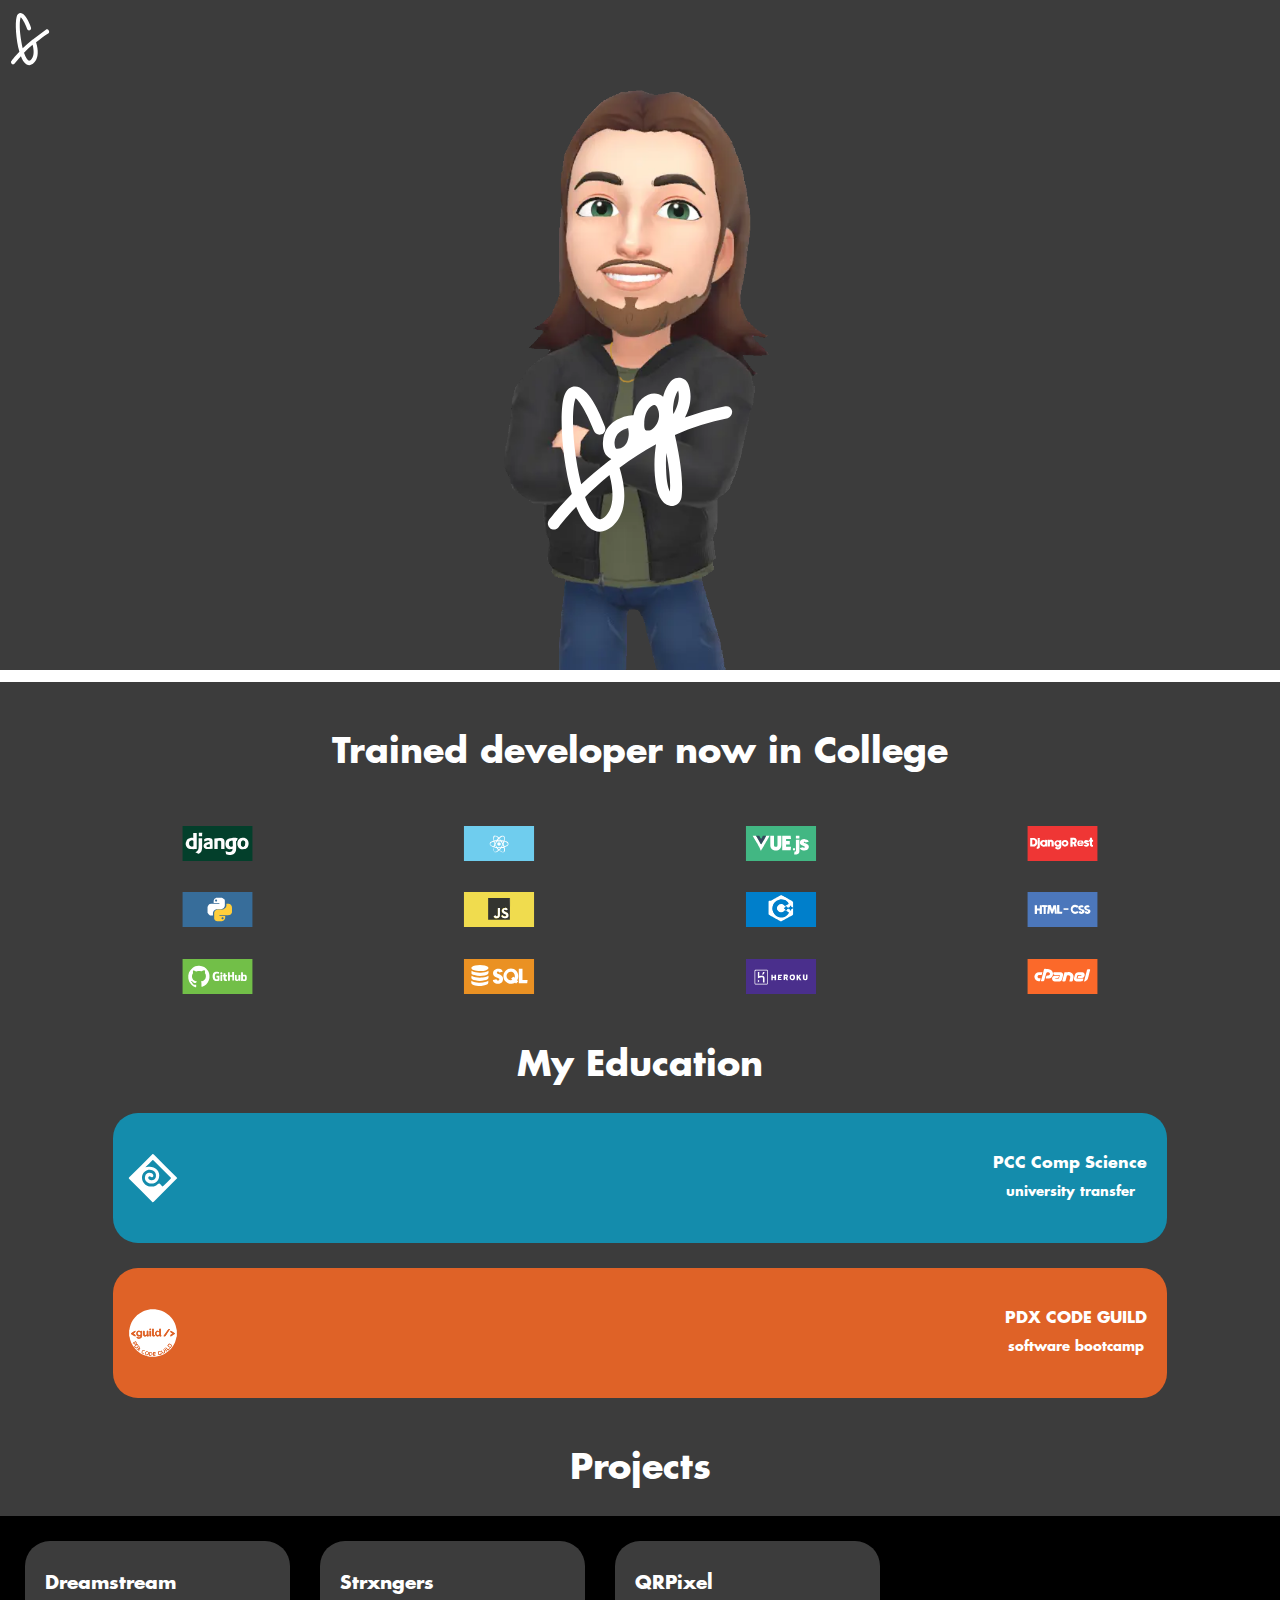
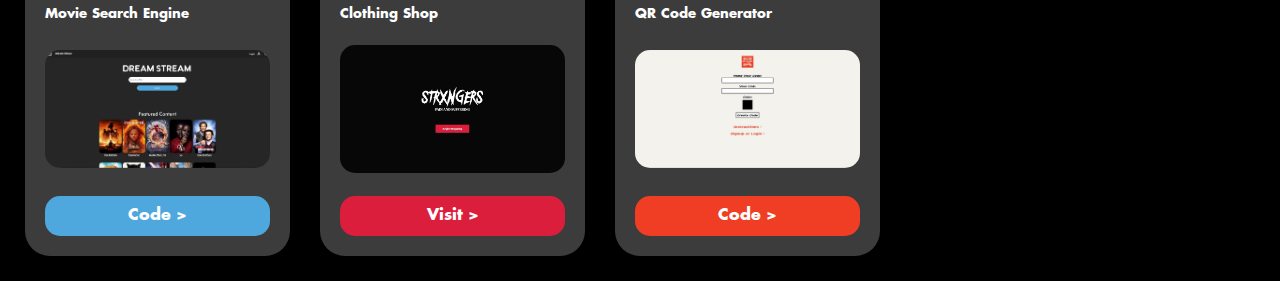
==== commit 60d953bb: "File layout" ====
--- a/index.html
+++ b/index.html
@@ -1,296 +1,94 @@
-<!DOCTYPE html> 
+<!DOCTYPE html>
 <html lang="en">
+<head>
+    <meta charset="UTF-8">
+    <meta name="viewport" content="width=device-width, initial-scale=1.0">
+    <title>Gage Code</title>
+    <script src="static/main.js" defer></script>
+    <link rel="stylesheet" href="static/style.css">
+</head>
+<body>
+    <div id="global-wrap">
 
-<head>
-    <script async src="https://www.googletagmanager.com/gtag/js?id=G-3G9YHKMP5Y"></script>
-    <script>
-        window.dataLayer = window.dataLayer || [];
-
-        function gtag() {
-            dataLayer.push(arguments);
-        }
-        gtag('js', new Date());
-
-        gtag('config', 'G-3G9YHKMP5Y');
-    </script>
-    <meta name="keywords" content="html, css, javascript, django, flask, gage lieble, pdxcodingguild, pdxcoding, portfolio, web design, web developement, full stack, front end, back end, coding, programming">
-    <meta name="oj:type" content="website">
-    <meta name="og:title" property="og:title" content="Gage Liebles Webdev Portfolio">
-    <meta name="description" content="Hi, my name is Gage Lieble! I am a software developer that has graduated from PDX code guild which is a 400+ hour bootcamp that teaches Javascript, Django, Python, Html, and Css. With these various lanuages, I am able to create the front and back-end sections of websites.">
-    <meta charset="UTF-8">
-    <meta http-equiv="X-UA-Compatible" content="IE=edge">
-    <meta name="viewport" content="width=device-width, initial-scale=1.0">
-    <title>Gage Lieble</title>
-    <link rel="stylesheet" href="./static/portfolio/css/style.css">
-    <script defer src="./static/portfolio/js/main.js"></script>
-    <link rel="icon" href="./static/portfolio/imgs/glogodark.svg">
-</head>
-
-<!--
-
-                                                                            ///
-                                                                          //////
-                                                                         ///////
-                                                                       .//////. 
-                                                                      ///////   
-                                                                     ///////    
-                                                                    ///////     
-                                                                  .///////      
-                                             /////////           ////////       
-                                           ////////////         ////////        
-                                         */////////////        ////////         
-                                        //////////////        ////////          
-                                       ////// ///////       .////////           
-                                      ////// ///////.      /////////.           
-                                     ////// ///////,      /////////,            
-                                    *///// ///////       //////////        ..   
-                                    /////*///////      .//////////       /////  
-                                   *////////////      ///////////*      //////  
-                                  .////////////      ////////////      //////   
-                                  ////////////      ////////////      //////,   
-                                  //////////*     .////////////      *//////    
-                                 ///////////     ./////////////      //////     
-                                 /////////,     ////////*/////      */////      
-                                 ////////.    *///////*./////,      //////      
-                                ////////,    ////////  //////      */////.      
-                               *///////,   /////////  //////*     .//////       
-                              .////////  /////////.   //////      //////,       
-                             ,///////////////////    //////       //////        
-                            .//////////////////     *//////      */////*        
-                            /////////////////       //////       //////         
-        //,               //////// *//////,        ,//////       //////         
-       ////////          ////////                  ///////      //////          
-        ///////////,   .///////,                  *//////.      //////          
-          ////////////////////.                   ///////       //////          
-           ,//////////////////*,                 ,//////,      */////           
-             ,/////////////////////////          ///////       //////           
-  /*           *//////////   .,/////////////.    ///////       //////           
-/////         ////////////           ///////    ///////*      */////.           
-  //////..//////////////////.                   ///////       */////.           
-   /////////////////. /////////                *///////       //////            
-     /////////////      *////////.             *///////      ,//////            
-          //*              /////////           ////////      ,/////,            
-                             *////////.       .///////        /////             
-                                /////////.    *///////                          
-                                  ./////////. ,///////       ,////*             
-                                      ////////////////      .///////            
-                                        */////////////       //////             
-                                           //////////                           
-                                              *//////                           
-                                                                                
-                                                                            
-    -->
-
-<body>
-    <img id="topo-left" src="./static/portfolio/imgs/topoL.svg" alt="squiggle">
-    <img id="topo-right" src="./static/portfolio/imgs/topoR.svg" alt="squiggle">
-    <div id="nav-bar">
-        <div id="nav-toggle" class="toggle">
-            <div id="bar-one" class="togglebar"></div>
-            <div id="bar-two" class="togglebar"></div>
-        </div>
-        <img id="nav-logo" src="./static/portfolio/imgs/glogo.svg" alt="glogo">
-    </div>
-
-
-    <div id="nav-option-wrap">
-        <div class="nav-option" id="nav-projects"><a href="javascript:void(0)">Projects</a></div>
-        <div class="nav-option" id="nav-education"><a href="javascript:void(0)">Education</a></div>
-        <div class="nav-option" id="nav-about"><a href="https://gagelieble.com/static/portfolio/imgs/GageLiebleSoftwareResume.pdf">Resume</a></div>
-        <div class="nav-option" id="nav-reachout"><a href="javascript:void(0)">Reach Out</a></div>
-        <div class="nav-option" id="nav-about"><a href="javascript:void(0)">Who am I?</a></div>
-    </div>
-
-
-    <div id="intro-wrapper">
-
-        <h1 id="main-word">SOFTWARE</h1>
-        <img id="headshot-img" src="./static/portfolio/imgs/gagehead.png" alt="headphoto">
-        <h1 id="developer">DEVELOPER</h1>
-        <div id="name-wrap">
-            <h4 id="myname"></span></h4><h4 id="name-end"><span id="scramble">Q</span>></h4>
+        <div id="nav-wrap">
+            <img id="g-script"src="static/img/g_script.svg" alt="G">
+            <img src="" alt="">
         </div>
         
-        <!-- Hey, Im <span style="color:rgb(144, 221, 144);">Gage Lieble -->
-        </div>
-        <!-- <span id="type-line">_</span> -->
-        <div id="about-wrapper">
-            <div id="loading-wrap" style="display: none;">
-                <img src="./static/portfolio/imgs/loader.gif" id="loader-icon">
-                <h3 id="loading-text">Loading project...</h3>
+        <section id="HEADER">
+            <div id="moji-wrap">
+                <img class="parallax" data-speed="5" data-pos="1" id="moji-char" src="static/img/moji.PNG" alt="3D Me" >
+                <img class="parallax" data-speed="3" data-pos="1" id="gage-script" src="static/img/gage_script.svg" alt="Gage">
+            </div>
+        </section>
+        <section id="BIO">
+            <h1 id="bio-text">Trained developer now in College</h1>
+            
+            <!-- knowledge -->
+            <div id="lang-wrap">
+                <img class="lang-card" src="static/img/lang_imgs/dj.svg" alt="django">
+                <img class="lang-card" src="static/img/lang_imgs/react.svg" alt="react">
+                <img class="lang-card" src="static/img/lang_imgs/vue.svg" alt="vue">
+                <img class="lang-card" src="static/img/lang_imgs/drf.svg" alt="djangorestframework">
+                <img class="lang-card" src="static/img/lang_imgs/py.svg" alt="py">
+                <img class="lang-card" src="static/img/lang_imgs/js.svg" alt="js">
+                <img class="lang-card" src="static/img/lang_imgs/cpp.svg" alt="cpp">
+                <img class="lang-card" src="static/img/lang_imgs/html.svg" alt="htmlcss">
+                <img class="lang-card" src="static/img/lang_imgs/git.svg" alt="git">
+                <img class="lang-card" src="static/img/lang_imgs/sql.svg" alt="sql">
+                <img class="lang-card" src="static/img/lang_imgs/heroku.svg" alt="heroku">
+                <img class="lang-card" src="static/img/lang_imgs/cpanel.svg" alt="cpanel">
+            </div>
+            <!-- Education -->
+            <h1>My Education</h1>
+            <span class='edu-card' id="pcc">
+                <img class="school-logo" src="/static/img/pcc.svg" alt="pcc">
+                <span class="edu-bio">
+                    <h4>PCC Comp Science</h4>
+                    <h5>university transfer</h5>
+                </span>
+            </span>
+            <span class='edu-card' id="pdx">
+                <img class="school-logo" src="/static/img/pdx.svg" alt="pdx">
+                <span class="edu-bio">
+                    <h4>PDX CODE GUILD</h4>
+                    <h5>software bootcamp</h5>
+                </span>
+            </span>
+            <!-- <button id="parralax-mouse" >parralax-mouse</button>
+                <button id="parralax-scroll">parralax-scroll</button> -->
+
+            <!-- Projects -->
+            <h1>Projects</h1>
+            <div id="project-wrap">
+                <span class="project-card" style="margin-left: 25px;" id="dreamstream">
+                    <span class="proj-head">
+                        <h3>Dreamstream</h3>
+                        <h5>Movie Search Engine</h5>
+                    </span>
+                    <img class="proj-img" src="/static/img/projects/dreamstreamscreen.JPG" alt="">
+                    <a class="code-link" style="background-color: #4ea8de;" href="https://github.com/Gage-Lieble/DreamStream">Code ></a>
+                </span>
+                <span class="project-card" id="strxngers">
+                    <span class="proj-head">
+                        <h3>Strxngers</h3>
+                        <h5>Clothing Shop</h5>
+                    </span>
+                    <img class="proj-img" src="/static/img/projects/strxngersscreen.JPG" alt="">
+                    <a class="code-link" style="background-color: #DC1E3D;" href="https://gagelieble.com/strxngers.html">Visit ></a>
+                </span>
+                <span class="project-card" style="margin-right: 25px;" id="qrpixel">
+                    <span class="proj-head">
+                        <h3>QRPixel</h3>
+                        <h5>QR Code Generator</h5>
+                    </span>
+                    <img class="proj-img" src="/static/img/projects/qrscreen.JPG" alt="">
+                    <a class="code-link" style="background-color: #ef3e23;" href="https://github.com/Gage-Lieble/QrPixel">Code ></a>
+                </span>
                 
             </div>
+            </section>
             
-            <h1 id="about-head">WHO AM I?</h1>
-            <a id="resume-link" href="./static/portfolio/imgs/GageLiebleSoftwareResume.pdf">My Resume ></a>
-        <div id="sentences">
-            <p>I am based in the City of Roses, Portland OR.</p>
-            <p>I have learned how to code through PDX code guild!</p>
-            <p><a href="https://www.pdxcodeguild.com/" class="pdx-link">PDX code guild</a> is a full stack, python-based bootcamp that teaches software development related topics such as programming languages, frameworks, creating APIS, and collaborating with a team.</p>
-            <p>My interest in software began in my early years of middle school.</p>
-            <p>In middle school I created my first website using HTML and CSS exclusively; which I taught myself by watching various Youtube tutorials and scrolling through tons of pages on StackOverflow.</p>
-            <p>My programming abilities have definitely improved since then and I am glad to further my knowlege in tech!</p>
-            <p style="text-align:center"><span style="color:rgb(144, 221, 144);">some</span> of my tech knowledge</p>
         </div>
-    </div>
-    <div id="languages">
-        <img src="./static/portfolio/imgs/django.svg" alt="django">
-        <img src="./static/portfolio/imgs/react.svg" alt="react">
-        <img src="./static/portfolio/imgs/python.svg" alt="python">
-        <img src="./static/portfolio/imgs/javascript.svg" alt="javascript">
-        <img src="./static/portfolio/imgs/git.svg" alt="github">
-    </div>
-
-    <h1 id="work-head">IVE BUILT</h1>
-    <div id="work-wrapper">
-<div>
-            <div class="site-wrap">
-                <img class="work-img" src="./static/portfolio/imgs/strxngersscreen.JPG" alt="qrscreen">
-                <img class="work-logo" id="strxnger-logo" src="./static/portfolio/imgs/strxngers.svg" alt="qrlogo">
-            </div>
-            <div class="work-links"><a style="background-color: #dc1e3d;" href="https://github.com/Gage-Lieble/Strxngers">Github ></a><a style="background-color: #dc1e3d;" href="/strxngers.html" onclick="displayLoader('Strxngers')">Mockup ></a></div>
-            <div id="work-languages">
-                <img src="./static/portfolio/imgs/javascript.svg" alt="javascript">
-                
-            </div>
-        </div>
-        <div>
-            <div class="site-wrap">
-                <img class="work-img" src="./static/portfolio/imgs/qrscreen.JPG" alt="qrscreen">
-                <img class="work-logo" src="./static/portfolio/imgs/qrlogo.svg" alt="qrlogo">
-            </div>
-            <div class="work-links"><a class="qr-links" href="https://github.com/Gage-Lieble/QrPixel">Github ></a><a class="qr-links" href="https://qrpixel-gage.herokuapp.com/" onclick="displayLoader('QrPixel')">QrPixel ></a></div>
-            <div id="work-languages">
-                <img src="./static/portfolio/imgs/javascript.svg" alt="javascript">
-                <img src="./static/portfolio/imgs/django.svg" alt="django">
-                <img src="./static/portfolio/imgs/python.svg" alt="python">
-            </div>
-        </div>
-        <div>
-            <div class="site-wrap">
-                <img class="work-img" src="./static/portfolio/imgs/dreamstreamscreen.JPG" alt="dreamscreen">
-                <img id="dream-logo" class="work-logo" src="./static/portfolio/imgs/dreamstreamlogo.svg" alt="dreamlogo">
-            </div>
-            <div class="work-links"><a class="dream-links" href="https://github.com/Gage-Lieble/DreamStream">Github ></a><a class="dream-links" href="https://dream-stream-gage.herokuapp.com/" onclick="displayLoader('Dreamstream')">DreamStream ></a></div>
-            <div id="work-languages">
-                <img src="./static/portfolio/imgs/javascript.svg" alt="javascript">
-                <img src="./static/portfolio/imgs/django.svg" alt="django">
-                <img src="./static/portfolio/imgs/python.svg" alt="python">
-            </div>
-        </div>
-
-        <div>
-            <div class="site-wrap">
-                <img class="work-img" src="./static/portfolio/imgs/weatherscreen.JPG" alt="weatherscreen">
-                <img id="weather-logo" class="work-logo" src="./static/portfolio/imgs/weatherlogo.svg" alt="weatherlogo">
-            </div>
-            <div class="work-links"><a class="weather-links" href="https://github.com/Gage-Lieble/APIweatherapp">Github ></a><a class="weather-links" href="https://simple-weather-gage.herokuapp.com/" onclick="displayLoader('Weather')">Weather ></a></div>
-            <div id="work-languages">
-                <img src="./static/portfolio/imgs/django.svg" alt="">
-                <img src="./static/portfolio/imgs/python.svg" alt="">
-            </div>
-        </div>
-    </div>
-
-
-
-
-
-    <div id="education-wrapper">
-        <h1 id="edu-head">EDUCATION</h1>
-        <h2 id="pdxcode-title">PDX CODE GUILD <img id="guild-logo" src="./static/portfolio/imgs/guildlogo.svg" alt="pdxcodeguild"></h2>
-        <div id="clock-section">
-
-            <div id="clock-outline"><img src="./static/portfolio/imgs/clockdots.svg" alt="clock"><span id="mid-circle"></span><span id="hour-hand"></span><span id="min-hand"></span><span id="sec-hand"></span></div>
-            <div id="time-tags">
-                <h2 style='margin-left: -25px;' class="edu-taglines">Is a</h2>
-                <h2 class="edu-taglines">500+ hour</h2>
-                <h2 class="edu-taglines">16 week</h2>
-                <h2 style='margin-left: -25px;' class="edu-taglines">Course</h2>
-            </div>
-        </div>
-        <div id="teaches-section">
-            <h2 class="edu-taglines">That teaches . . .</h2>
-
-            <div class="teachsub-section">
-                <h2 class="edu-taglines lrg">BACK-END</h2>
-                <div class="tech-wrap">
-                    <h3 class="frameworks django-color">Django</h3>
-                    <h3 class="frameworks py-color">Python</h3>
-                    <h3 class="frameworks sql-color">SQL</h3>
-                    <h3 class="frameworks drf-color">Django Rest Framework</h3>
-                    <h3 class="frameworks">Flask</h3>
-                </div>
-                <span class="edu-logo-wrap outer-1">
-                    <img src="./static/portfolio/imgs/python.svg" alt="">
-                </span>
-                <span class="edu-logo-wrap mid django-logo">
-                    <img src="./static/portfolio/imgs/django.svg" alt="">
-                </span>
-                <span class="edu-logo-wrap outer-2">
-                    <img src="./static/portfolio/imgs/flask.svg " alt="" >
-                </span>
-            </div>
-            
-            <div class="teachsub-section">
-                <h2 class="edu-taglines lrg">FRONT-END</h2>
-                <div class="tech-wrap">
-                    <h3 class="frameworks vue-color">Vue.js</h3>
-                    <h3 class="frameworks js-color">Javascript</h3>
-                    <h3 class="frameworks html-color">Html</h3>
-                    <h3 class="frameworks css-color">CSS</h3>
-                </div>
-
-                <span class="edu-logo-wrap-r outer-1">
-                    <img src="./static/portfolio/imgs/javascript.svg" alt="">
-                </span>
-                <span class="edu-logo-wrap-r mid">
-                    <img src="./static/portfolio/imgs/vue.svg" alt="">
-                </span>
-                <span class="edu-logo-wrap-r outer-2">
-                    <img src="./static/portfolio/imgs/htmlcss.svg" alt="" >
-                </span>
-            </div>
-
-            <div class="teachsub-section" id="tech-tools">
-                <h2 class="edu-taglines lrg">MISC.</h2>
-                <div class="tech-wrap">
-                    <h3 class="frameworks sqlit-color">SQLite</h3>
-                    <h3 class="frameworks rest-color">REST API</h3>
-                    <h3 class="frameworks git-color" >Github</h3>
-                    <h3 class="frameworks heroku-color" >Heroku</h3>
-                    <h3 class="frameworks pip-color" >Pip Packages</h3>
-                </div>
-
-            </div>
-
-        </div>
-    </div>
-
-    <div id="graduated-section">
-        <h2 id="grad-title">I Graduated in 2022!</h2>
-        <img id="cert-img" src="./static/portfolio/imgs/cert.JPG" alt="cert">
-        <div id="cert-title">PDX Code Guild Certification</div>
-        
-        <a id="resume-link" href="./static/portfolio/imgs/GageLiebleSoftwareResume.pdf">My Resume ></a>
-    </div>
-
-    <div id="reachout-section">
-        <img id="topo-reach-left" src="./static/portfolio/imgs/topoL.svg" alt="squiggle">
-        <img id="topo-reach-right" src="./static/portfolio/imgs/topoR.svg" alt="squiggle">
-        <h1>REACH OUT!</h1>
-        <h2 style="font-size:30px"> <a href="mailto:gagelieble@gmail.com" id="email-link">gagelieble@gmail.com</a> </h2>
-        <div id="reach-links">
-
-            <a class='reach-btns' href="https://www.linkedin.com/in/gage-lieble-954076229">Linkedin ></a>
-
-            <a class='reach-btns' href="https://github.com/Gage-Lieble">Github ></a>
-        </div>
-    </div>
-
-    <div id="footer-wrap">
-        &copy; 2023 Gage Lieble
-    </div>
-</body>
-
-</html>
+        </body>
+        </html>--- a/static/style.css
+++ b/static/style.css
@@ -0,0 +1,198 @@
+/* Green: 5a8567 */
+
+body, html {
+    /* background-color: red; */
+    padding: 0;
+    margin: 0;
+    overflow-x: hidden;
+}
+
+#global-wrap{
+    font-family: futura;
+    background-color: rgb(60, 60, 60);
+    color: white;
+    width: 100vw;
+    overflow-x: hidden;
+}
+
+button {
+    z-index: 100;
+    padding: 10px;
+    margin: 3px;
+    /* width: 50px;
+    height: 25px; */
+}
+
+@font-face {
+    font-family: 'aima';
+    src: url("/static/fonts/Aima.ttf");
+}
+@font-face {
+    font-family: 'futura';
+    src: url("/static/fonts/futura.otf");
+}
+
+h1 {
+    font-size: 35px;
+}
+#nav-wrap{
+    width: 100vw;
+    height: 75px;
+    overflow: hidden;
+    display: flex;
+    align-items: center;
+    padding: 0px 10px 0px 10px;
+    position: fixed;
+    z-index: 10;
+    top: 0;
+    background-color: rgb(60, 60, 60, .5);
+    -webkit-backdrop-filter: blur(50px);
+    backdrop-filter: blur(50px);
+    
+}
+
+#moji-wrap{
+    width: 100vw;
+    height: 100vh;
+    margin-top: 75px;
+    display: flex;
+    flex-direction: column;
+    align-items: center;
+}
+
+#moji-char{
+    width: 300px;
+    position: absolute;
+    
+}
+
+#gage-script{
+    margin-top: 300px;
+    width: 190px;
+    z-index: 2;
+    filter: invert();
+}
+
+
+#g-script{
+    filter: invert();
+    height: 75%;
+
+}
+
+#HEADER{
+    /* position: absolute; */
+    height: 670px;
+    overflow: hidden;
+}
+#BIO{
+    /* background-color: red; */
+    padding-top: 25px;
+    background-color: rgb(60, 60, 60);
+    border-top: 12px solid white;
+    z-index: 2;
+    width: 100vw;
+    /* height: 100vh; */
+    position: absolute;
+    display: flex;
+    flex-direction: column;
+    align-items: center;
+}
+
+#lang-wrap{
+    width: 90vw;
+    height: 200px;
+    display: flex;
+    flex-wrap: wrap;
+    justify-content: center;
+    align-items: center;
+    padding: 10px 0px 10px 0px;
+}
+.lang-card{
+    width: 22vw;
+    height: 35px;
+}
+
+#bio-text{
+    padding: 0px 15px 0px 15px;
+    text-align: center;
+}
+
+
+.edu-card{
+    width: 80%;
+    height: 100px;
+    border-radius: 25px;
+    display: flex;
+    align-items: center;
+    justify-content: space-between;
+    padding: 15px;
+    margin: 0px 0px 25px 0px;
+    /* color: #5a8567; */
+    
+}
+
+#pdx{
+    background-color: #df6227;
+}
+
+#pcc{
+    background-color: #148cac;
+}
+
+.school-logo{
+    width: 50px;
+}
+
+.edu-bio{
+    display: flex;
+    flex-direction: column;
+    align-items: center;
+}
+
+.edu-bio>*{
+    margin: 5px;
+}
+
+#project-wrap{
+    width: 100vw;
+    background-color: rgb(0, 0, 0);
+    overflow: scroll;
+    padding: 15px 0px 15px 0px;
+    white-space: nowrap;
+    
+}
+
+.project-card{
+    width: 225px;
+    height: 275px;
+    background-color: rgb(60, 60, 60);
+    display: inline-flex;
+    flex-direction: column;
+    /* align-items: center; */
+    justify-content: space-between;
+    margin: 10px 25px 10px 0px;
+    border-radius: 25px;
+    overflow: hidden;
+    padding: 20px;
+    
+}
+
+.proj-head>*{
+    margin: 10px 0px 0px 0px;
+}
+
+.code-link{
+    color: white;
+    text-decoration: none;
+    
+    border-radius: 15px;
+    padding: 10px 0px 10px 0px;
+    text-align: center;
+
+    width: 100%;
+}
+
+.proj-img{
+    border-radius: 15px;
+}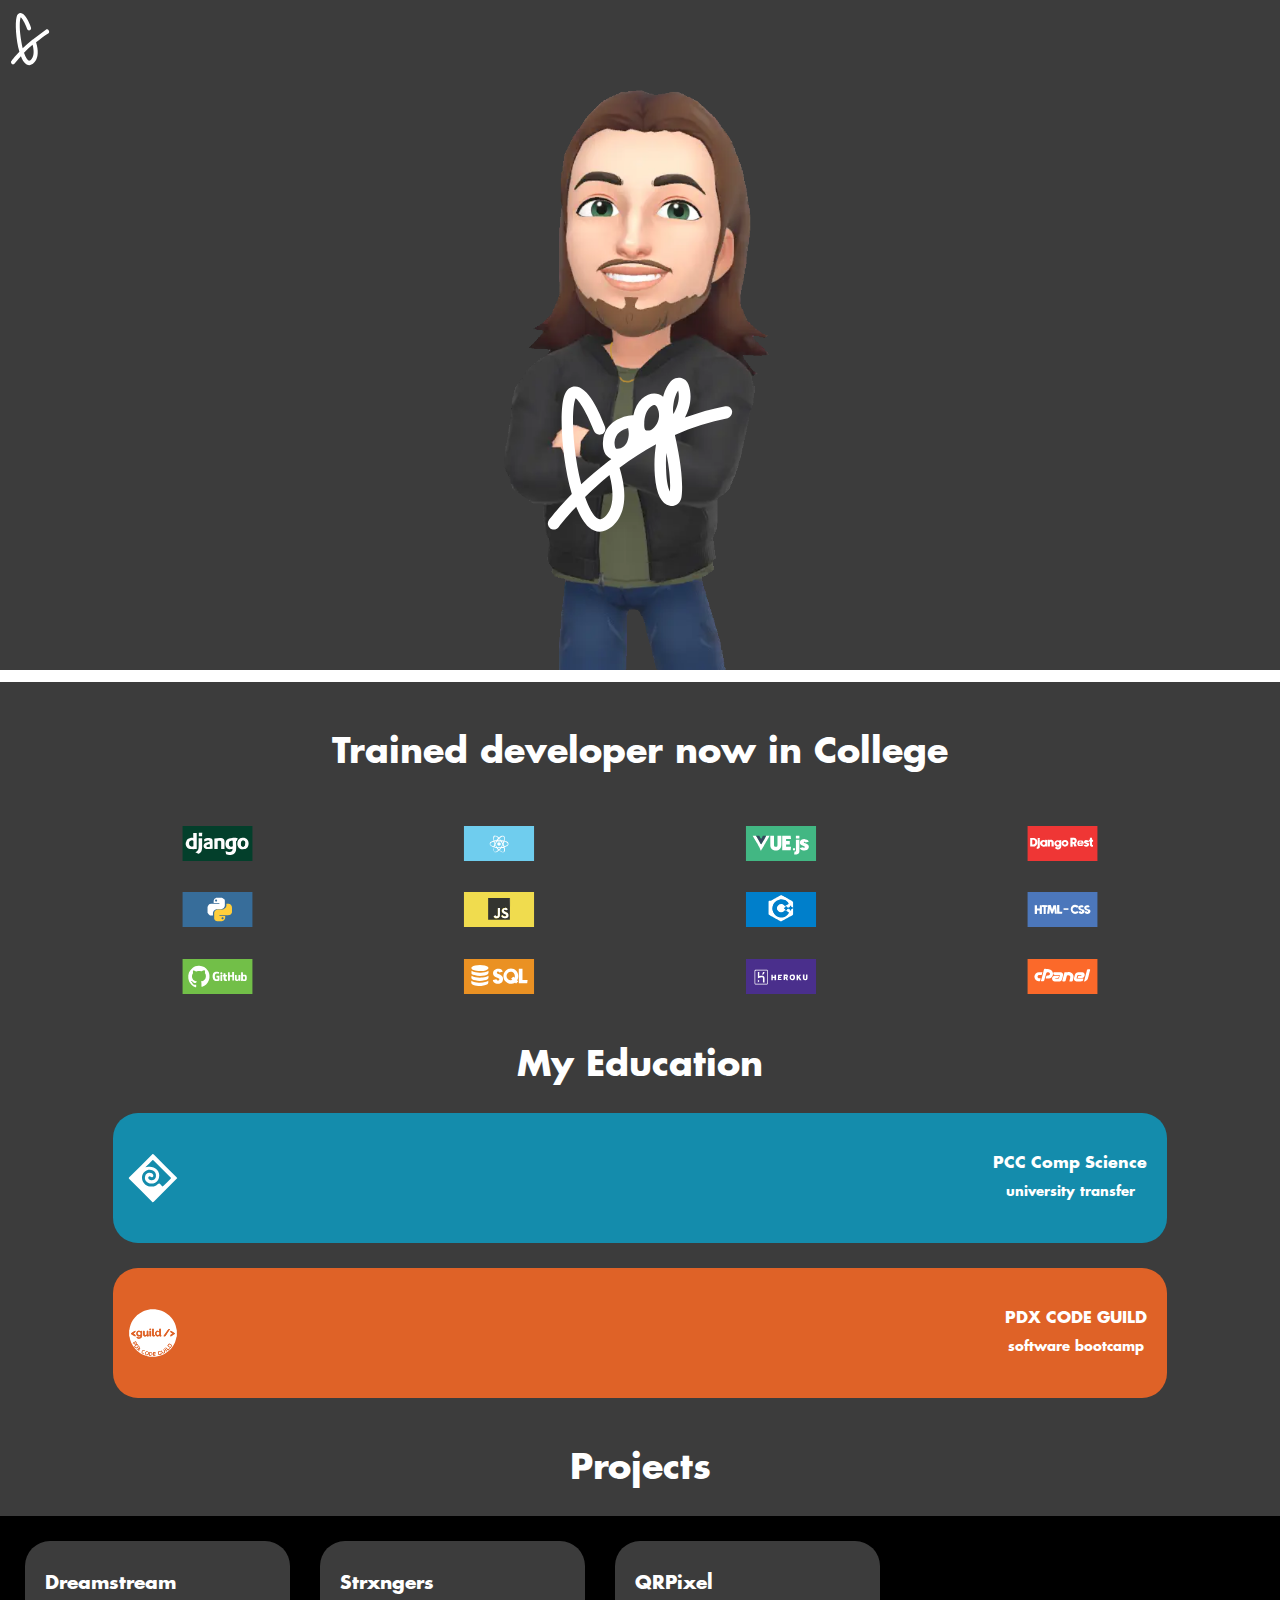
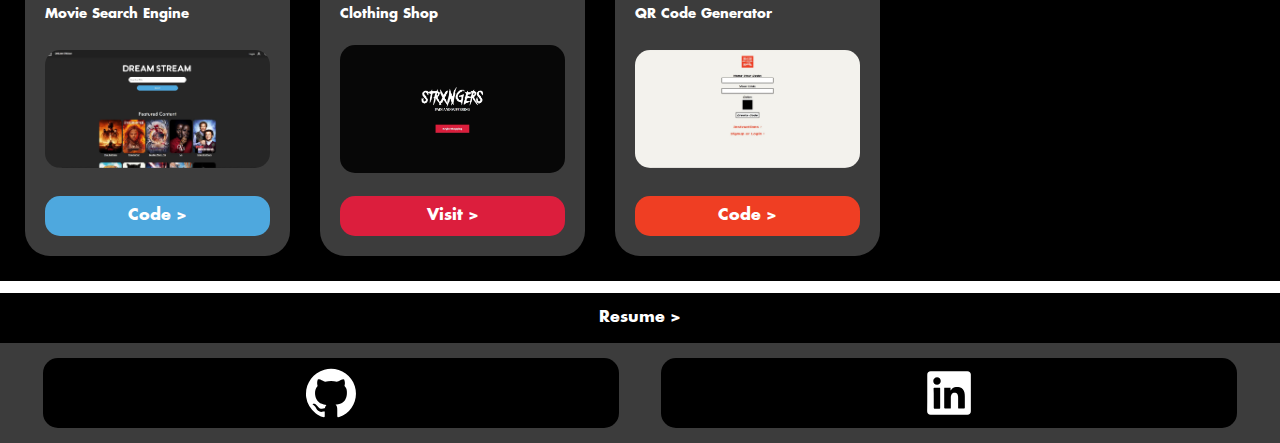
==== commit 77cc80b6: "Footer and finished projects" ====
--- a/index.html
+++ b/index.html
@@ -12,7 +12,7 @@
 
         <div id="nav-wrap">
             <img id="g-script"src="static/img/g_script.svg" alt="G">
-            <img src="" alt="">
+           
         </div>
         
         <section id="HEADER">
@@ -66,7 +66,7 @@
                         <h3>Dreamstream</h3>
                         <h5>Movie Search Engine</h5>
                     </span>
-                    <img class="proj-img" src="/static/img/projects/dreamstreamscreen.JPG" alt="">
+                    <img class="proj-img" src="/static/img/projects/dreamstreamscreen.JPG" alt="DreamStream">
                     <a class="code-link" style="background-color: #4ea8de;" href="https://github.com/Gage-Lieble/DreamStream">Code ></a>
                 </span>
                 <span class="project-card" id="strxngers">
@@ -74,19 +74,25 @@
                         <h3>Strxngers</h3>
                         <h5>Clothing Shop</h5>
                     </span>
-                    <img class="proj-img" src="/static/img/projects/strxngersscreen.JPG" alt="">
-                    <a class="code-link" style="background-color: #DC1E3D;" href="https://gagelieble.com/strxngers.html">Visit ></a>
+                    <img class="proj-img" src="/static/img/projects/strxngersscreen.JPG" alt="Strxngers">
+                    <a class="code-link" style="background-color: #DC1E3D;" href="https://gagelieble.com/strxngers/strxngers.html">Visit ></a>
                 </span>
                 <span class="project-card" style="margin-right: 25px;" id="qrpixel">
                     <span class="proj-head">
                         <h3>QRPixel</h3>
                         <h5>QR Code Generator</h5>
                     </span>
-                    <img class="proj-img" src="/static/img/projects/qrscreen.JPG" alt="">
+                    <img class="proj-img" src="/static/img/projects/qrscreen.JPG" alt="QrPixel">
                     <a class="code-link" style="background-color: #ef3e23;" href="https://github.com/Gage-Lieble/QrPixel">Code ></a>
                 </span>
                 
             </div>
+
+            <a class="resume" href="/static/img/GageLiebleSoftwareResume.pdf">Resume ></a>
+            <span id="social-wrap">
+                <a href="https://github.com/Gage-Lieble/"><img class="social-card" src="/static/img/git.svg" alt="GitLogo"></a>
+                <a href="https://www.linkedin.com/in/gage-lieble/"><img class="social-card" src="/static/img/linkedin.svg" alt="Linkedin"></a>
+            </span>
             </section>
             
         </div>
--- a/static/style.css
+++ b/static/style.css
@@ -1,7 +1,6 @@
 /* Green: 5a8567 */
 
 body, html {
-    /* background-color: red; */
     padding: 0;
     margin: 0;
     overflow-x: hidden;
@@ -19,8 +18,6 @@
     z-index: 100;
     padding: 10px;
     margin: 3px;
-    /* width: 50px;
-    height: 25px; */
 }
 
 @font-face {
@@ -81,22 +78,20 @@
 }
 
 #HEADER{
-    /* position: absolute; */
     height: 670px;
     overflow: hidden;
 }
 #BIO{
-    /* background-color: red; */
     padding-top: 25px;
     background-color: rgb(60, 60, 60);
     border-top: 12px solid white;
     z-index: 2;
     width: 100vw;
-    /* height: 100vh; */
     position: absolute;
     display: flex;
     flex-direction: column;
     align-items: center;
+    overflow-x: hidden;
 }
 
 #lang-wrap{
@@ -128,7 +123,6 @@
     justify-content: space-between;
     padding: 15px;
     margin: 0px 0px 25px 0px;
-    /* color: #5a8567; */
     
 }
 
@@ -169,7 +163,6 @@
     background-color: rgb(60, 60, 60);
     display: inline-flex;
     flex-direction: column;
-    /* align-items: center; */
     justify-content: space-between;
     margin: 10px 25px 10px 0px;
     border-radius: 25px;
@@ -195,4 +188,35 @@
 
 .proj-img{
     border-radius: 15px;
+}
+
+.resume{
+    width: 100vw;
+    border-top: 12px solid white;
+    color: white;
+    text-decoration:  none;
+    font-size: 16px;
+    background-color: rgb(0, 0, 0);
+    padding: 15px;
+    text-align: center;
+}
+
+#social-wrap{
+    background-color: rgb(60, 60, 60);
+    width: 100vw;
+    display: flex;
+    justify-content: space-evenly;
+    align-items: end;
+    padding: 15px;
+    /* height: 100px; */
+}
+
+.social-card{
+    width: 45vw;
+    height: 50px;
+    border-radius: 15px;
+    padding: 10px 0px 10px 0px;
+    background-color: rgb(0, 0, 0);
+    display: flex;
+    justify-content: center;
 }